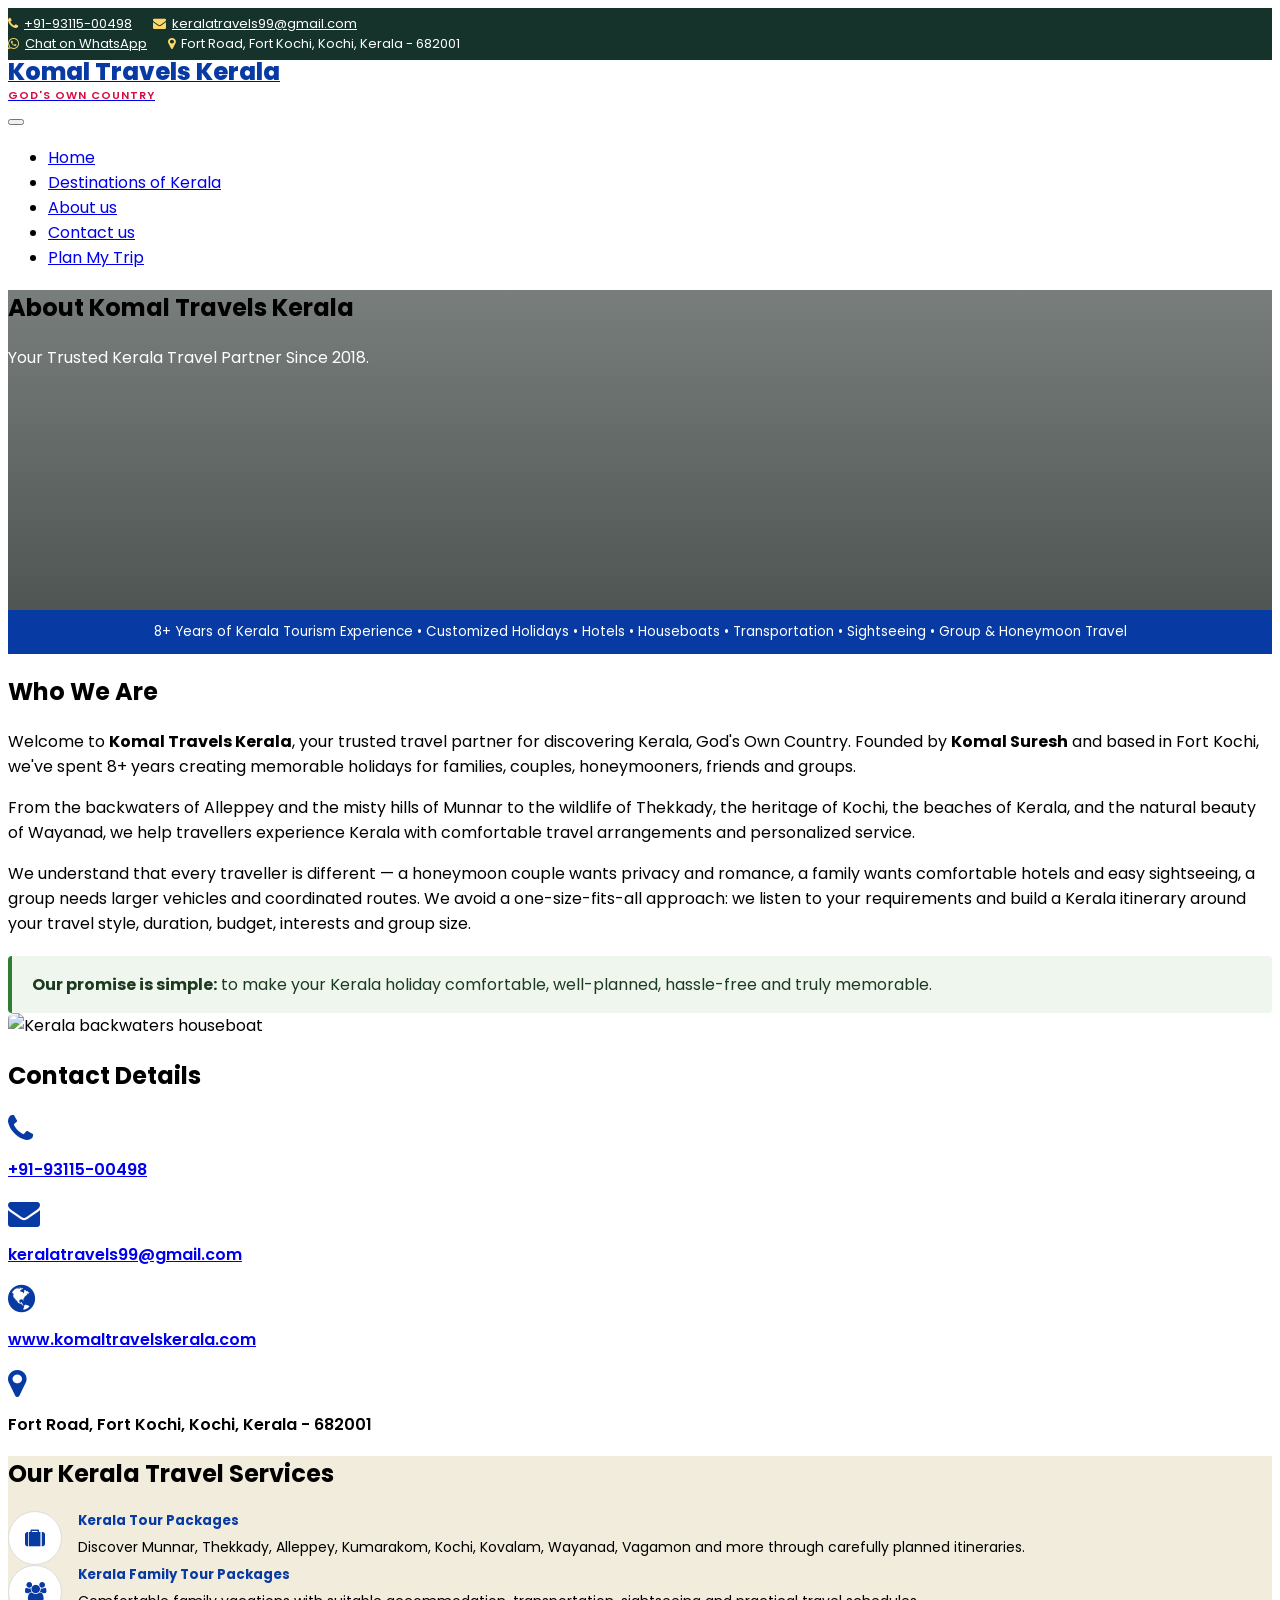
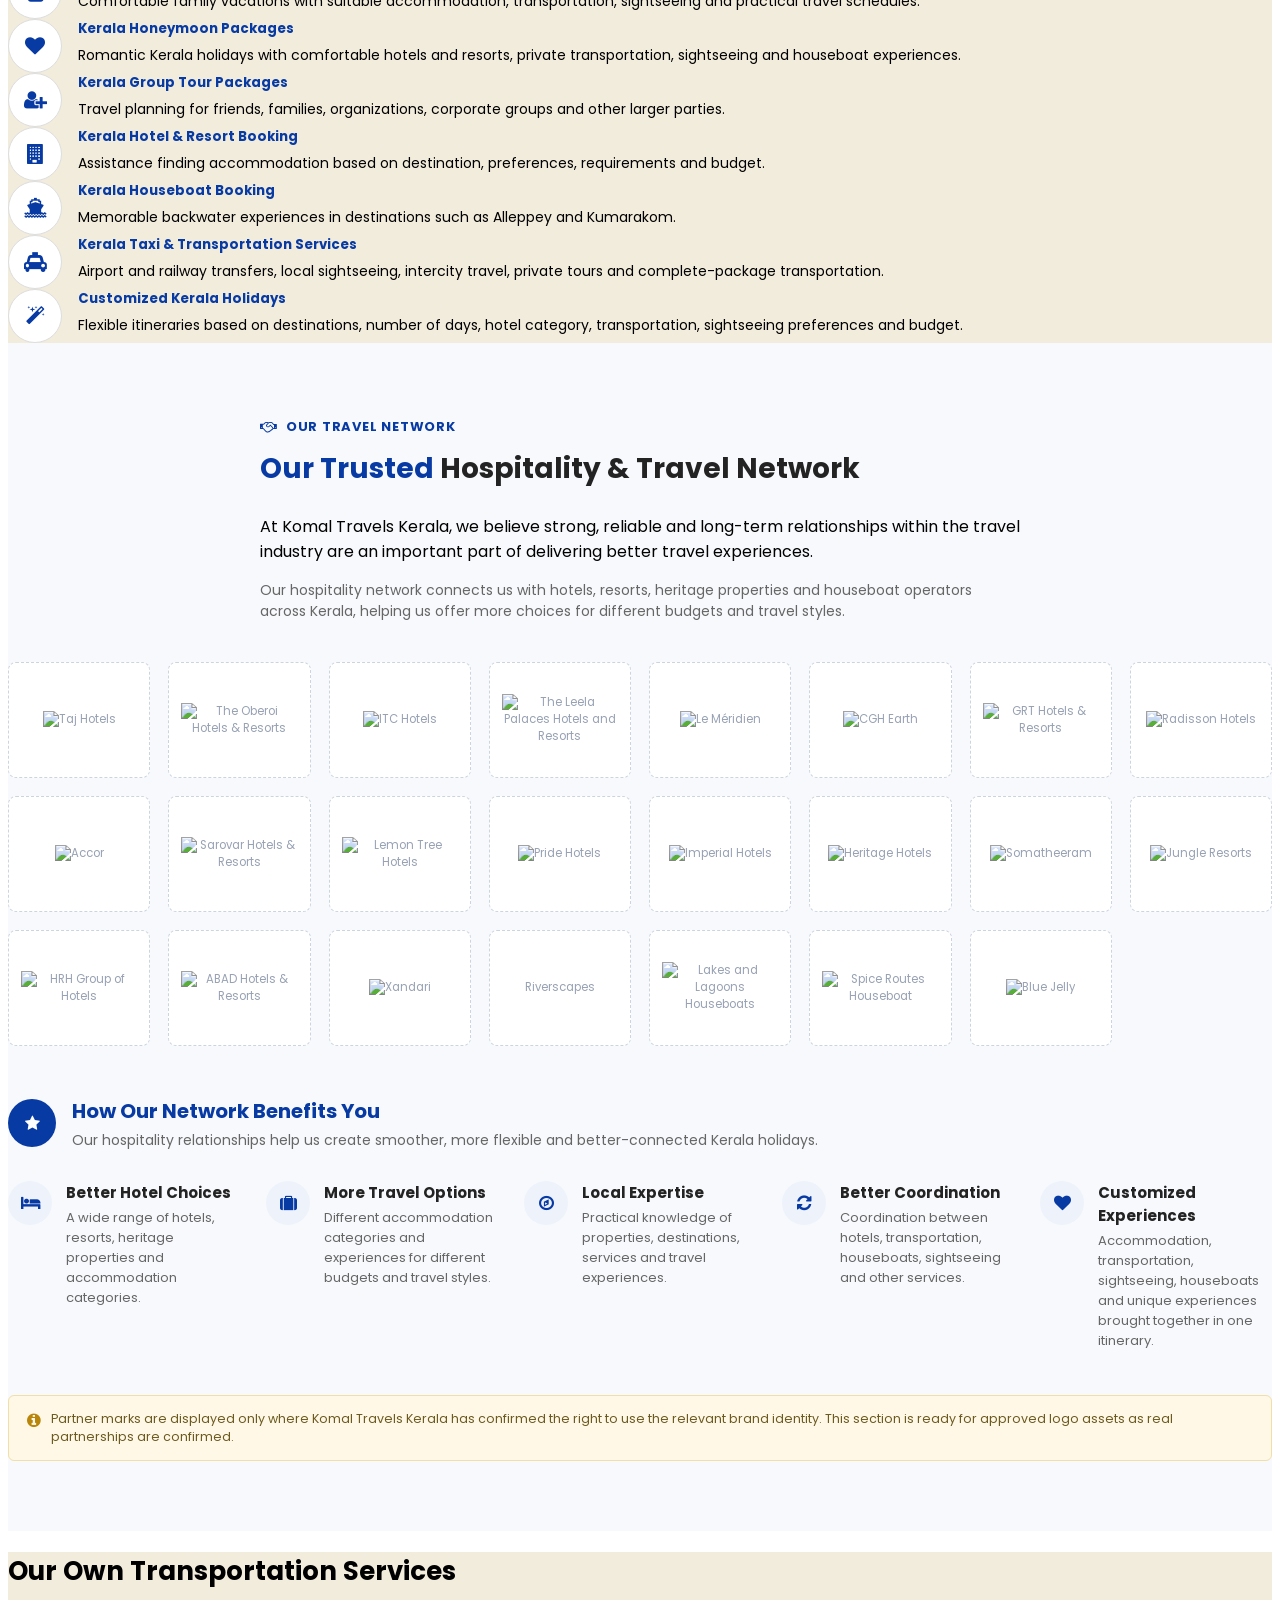
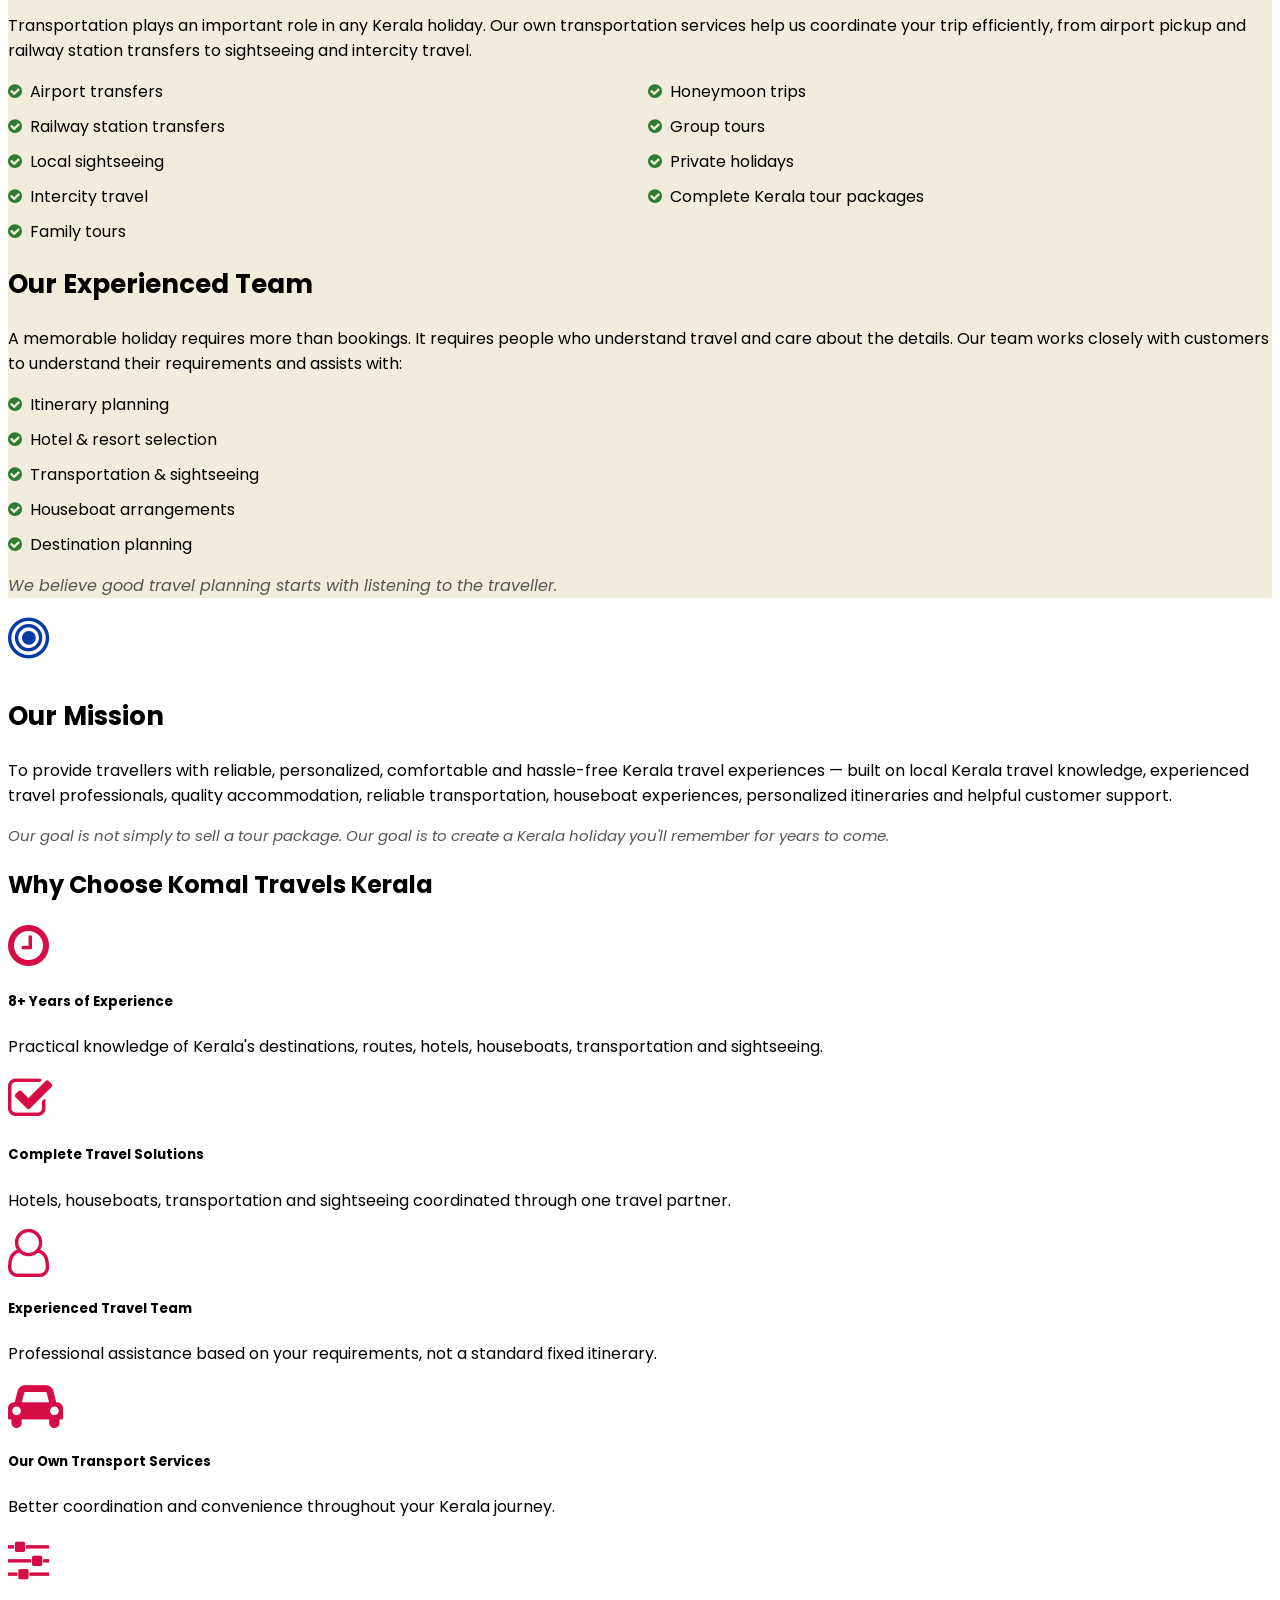
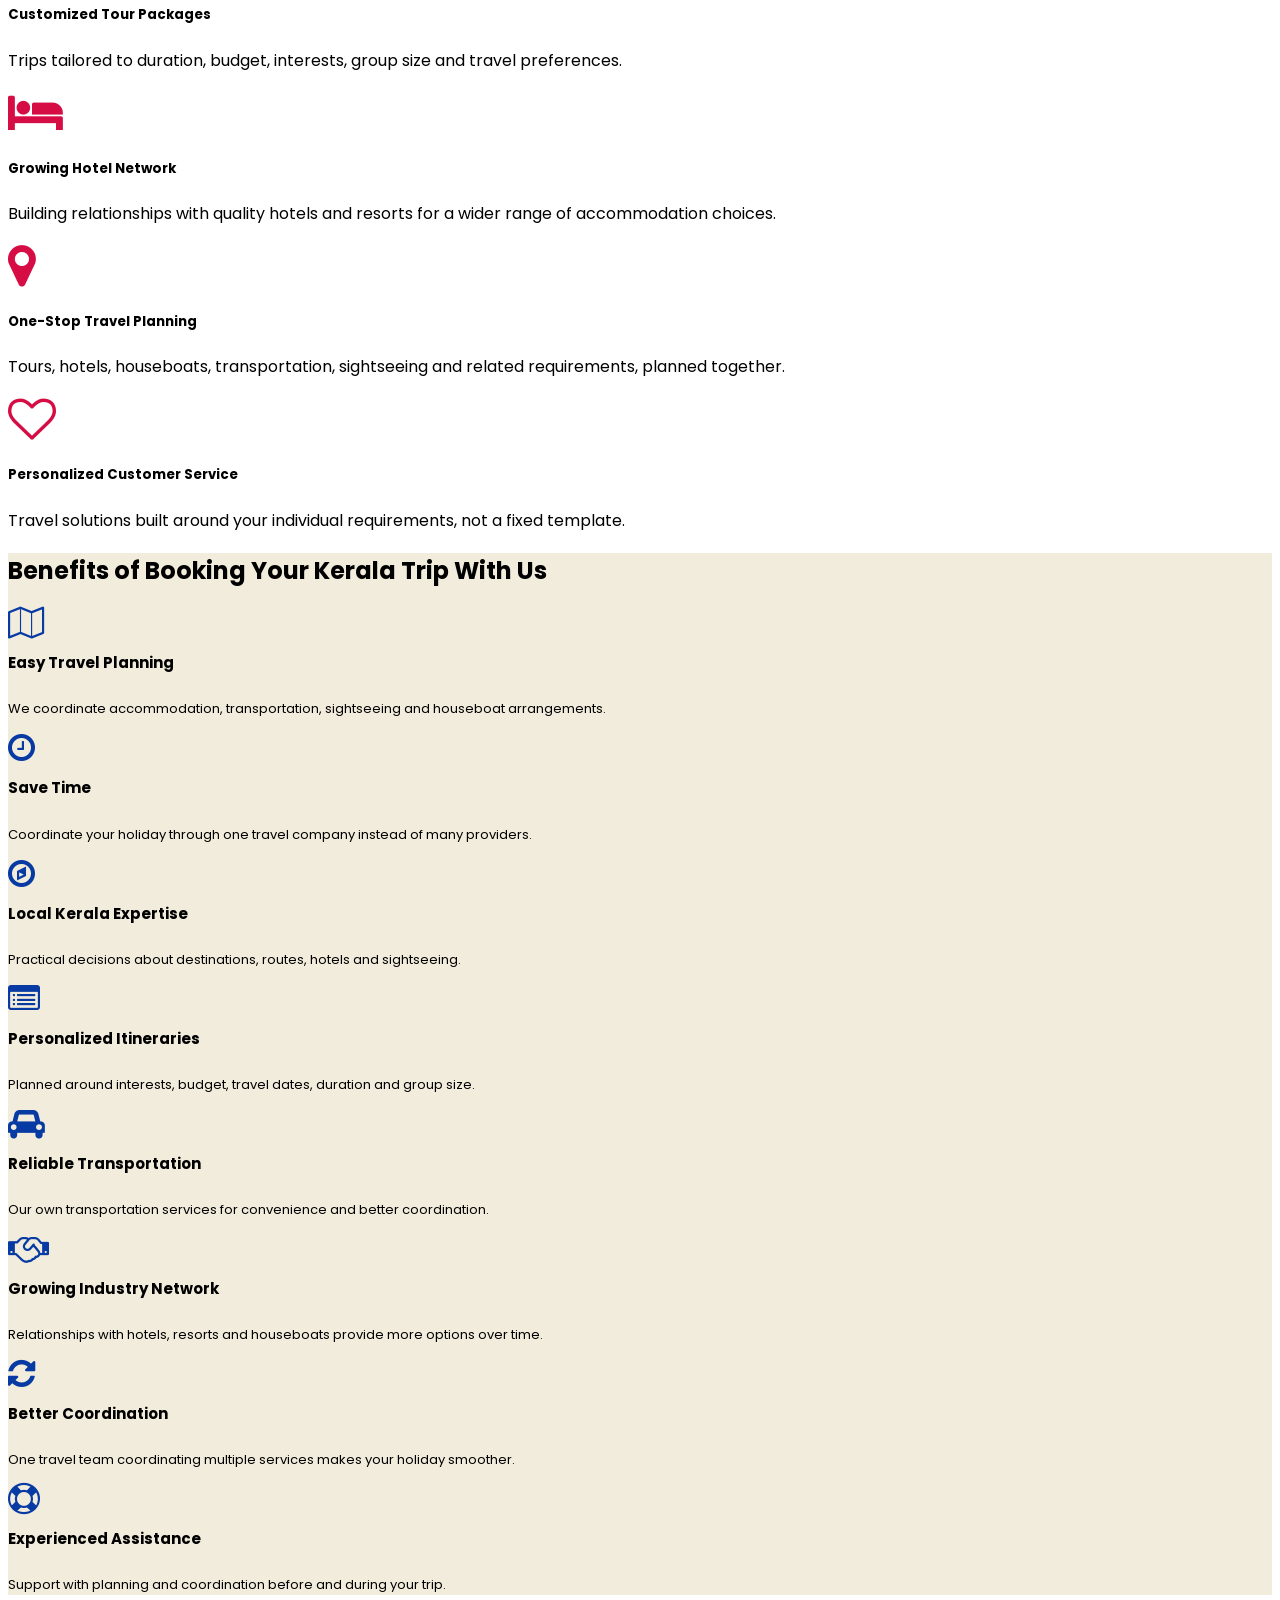
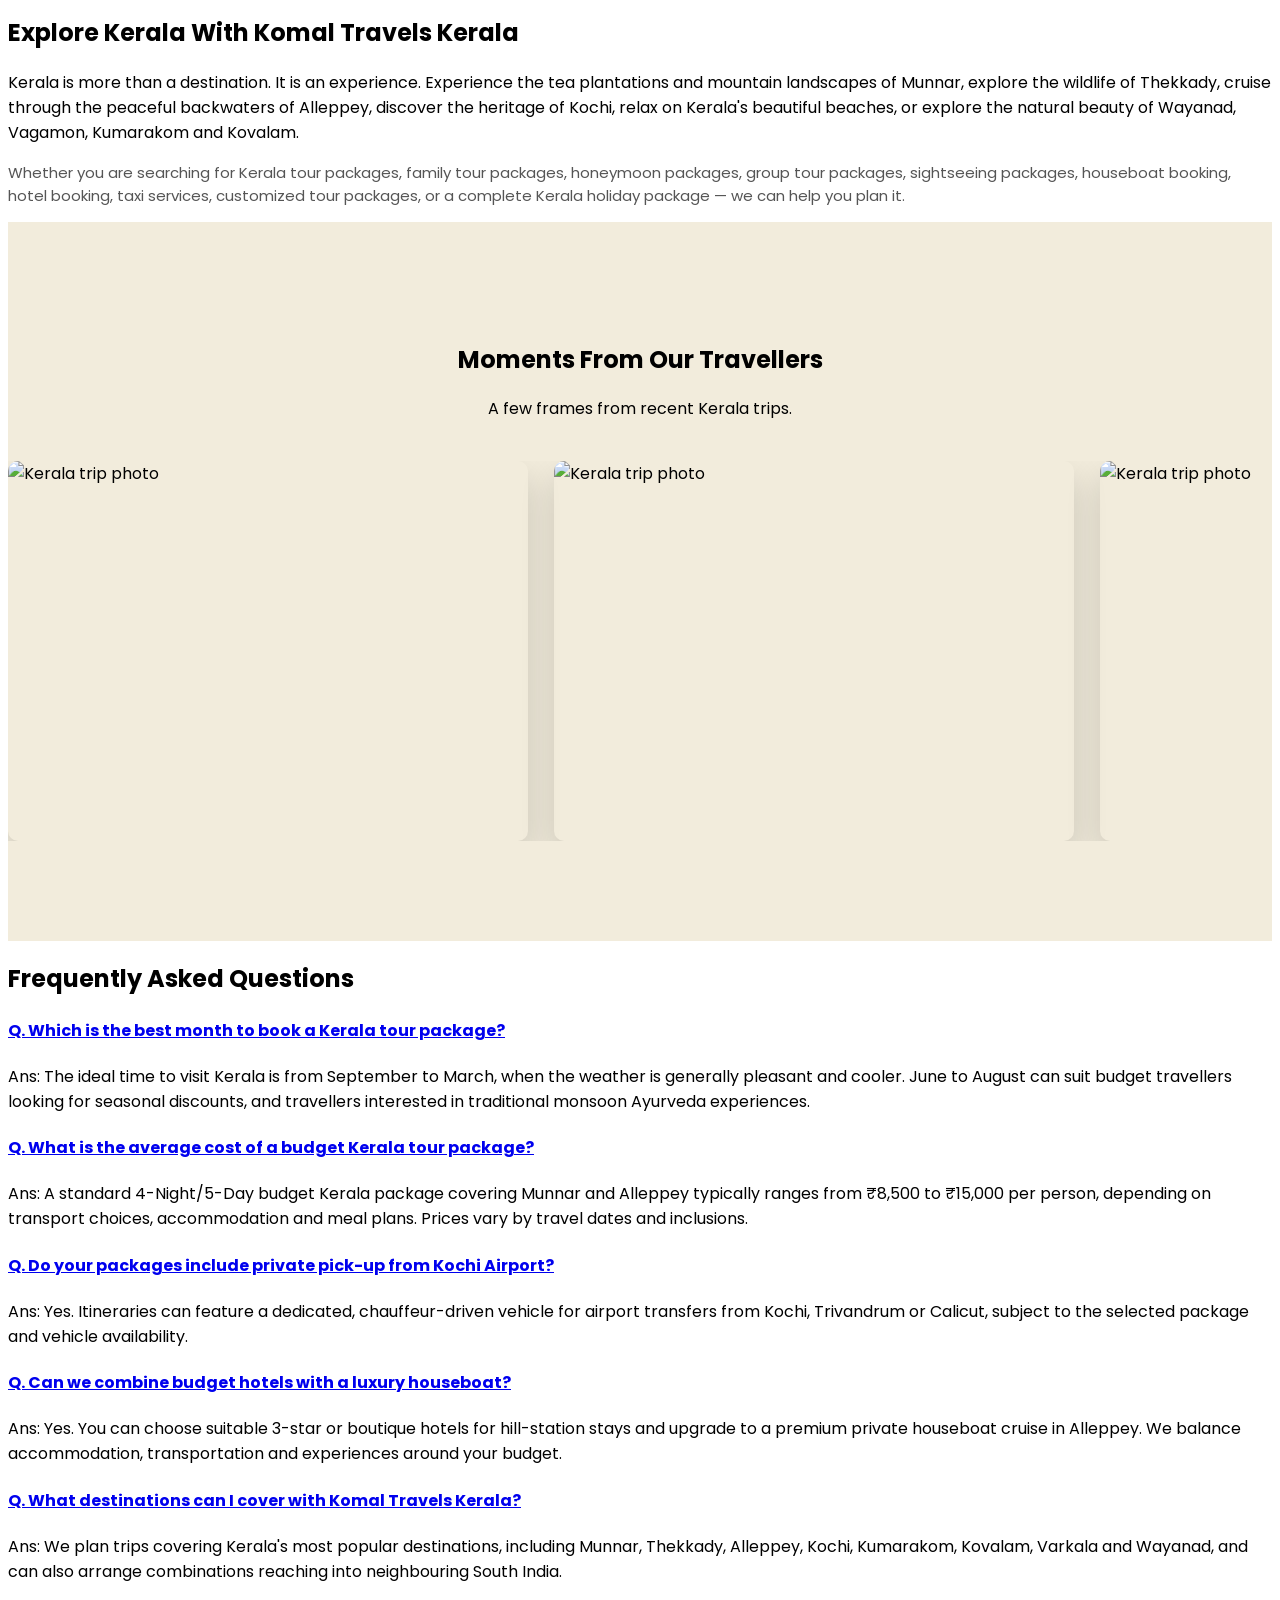
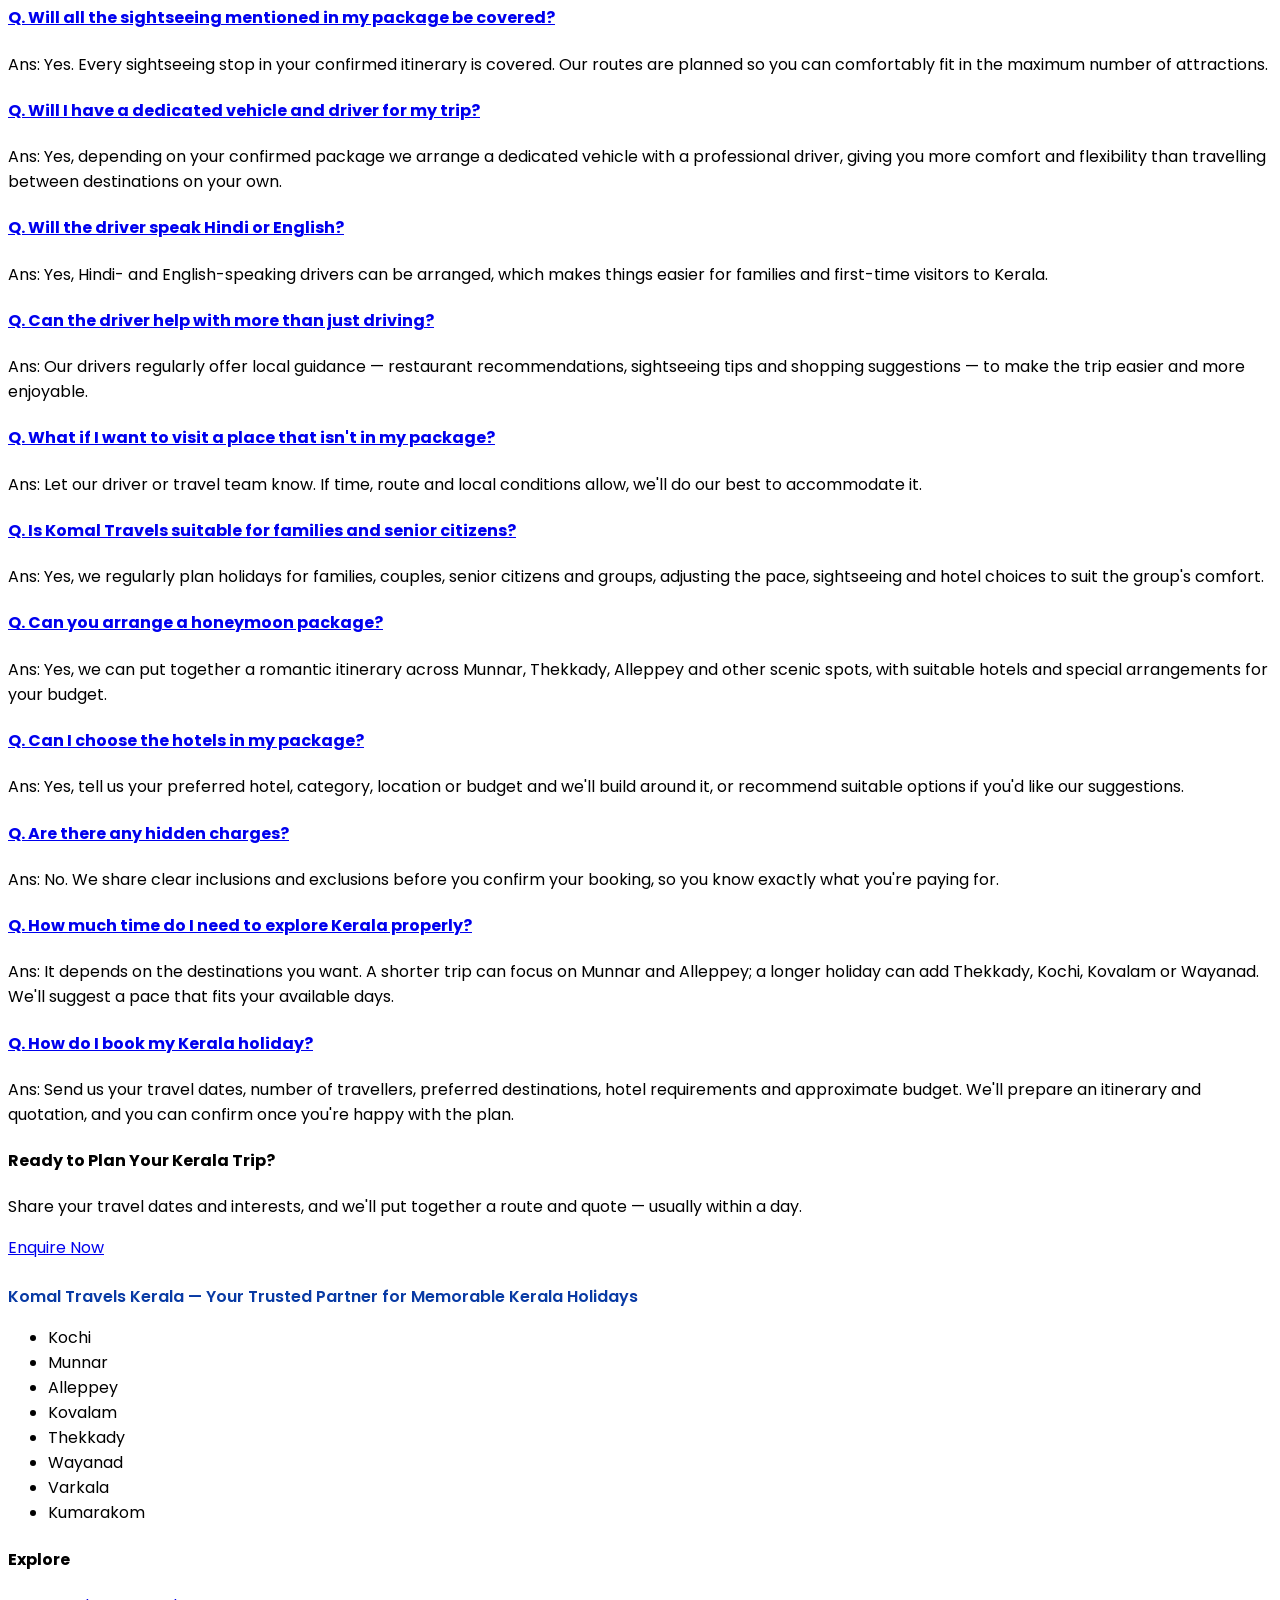
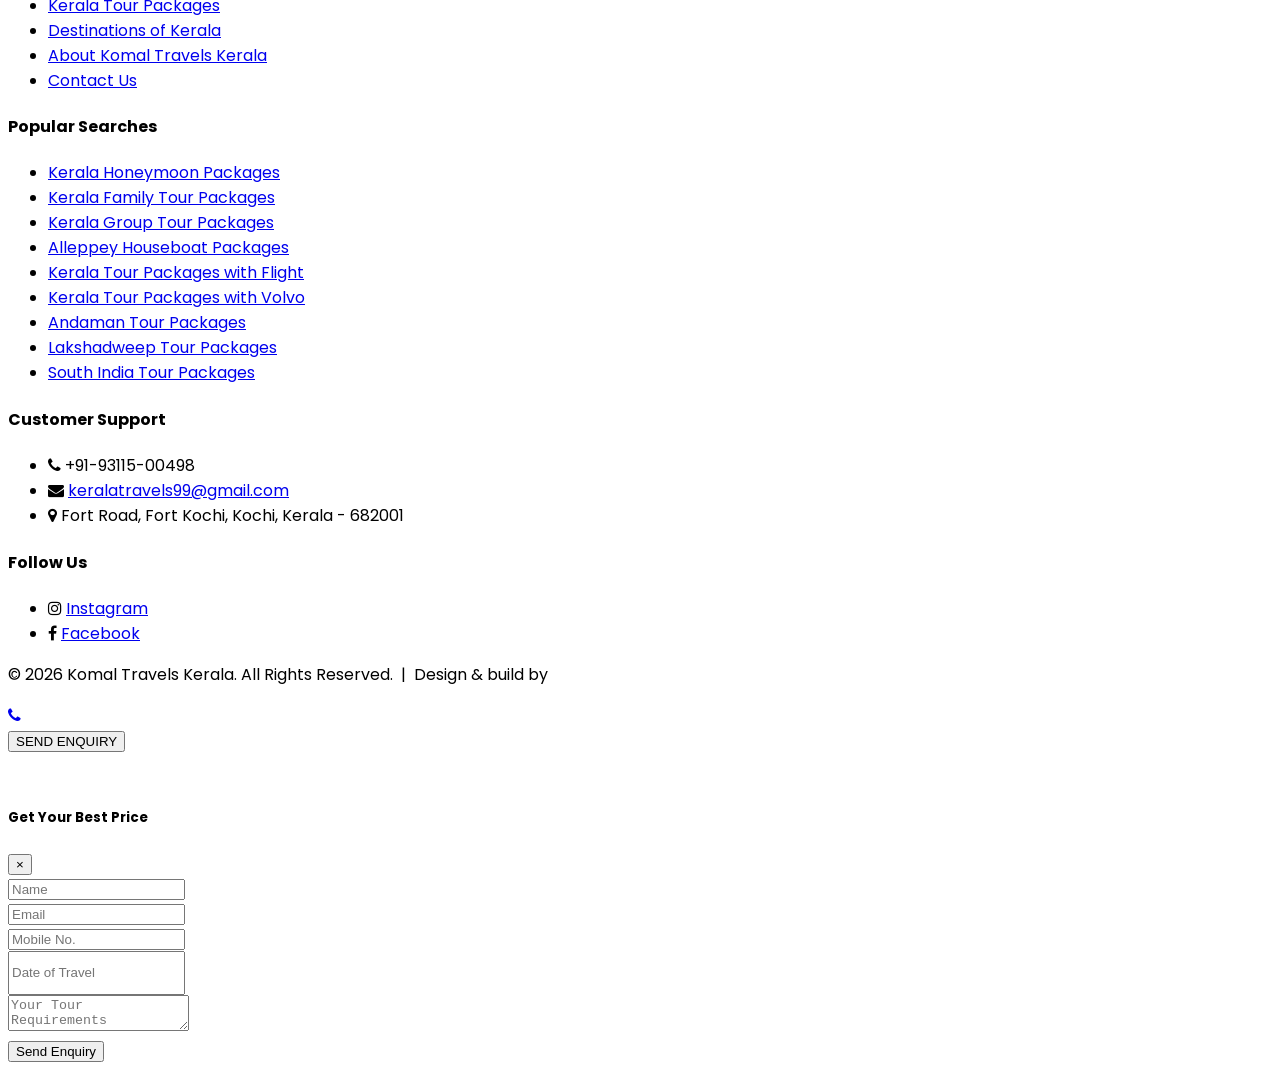
==== about-us.html @ 3c757ca1 "Add files via upload" ====
<!doctype html>
<html lang="en">
<head>
<meta charset="utf-8">
<meta name="viewport" content="width=device-width, initial-scale=1.0">
<title>About Us - Kerala Travel Experts | Komal Travels Kerala</title>
<meta name="description" content="Komal Travels Kerala is a Kerala-based travel planner building honest, flexible Kerala holiday itineraries for families, couples and groups.">
<link rel="canonical" href="https://www.komaltravelskerala.com/about-us.html">
<meta property="og:type" content="website">
<meta property="og:title" content="About Us - Kerala Travel Experts | Komal Travels Kerala">
<meta property="og:description" content="Komal Travels Kerala is a Kerala-based travel planner building honest, flexible Kerala holiday itineraries for families, couples and groups.">
<meta property="og:image" content="https://images.unsplash.com/photo-1785932413547-cdd1159e1f1e?w=1200&q=80&auto=format&fit=crop">
<link rel="icon" href="data:image/svg+xml,<svg xmlns=%22http://www.w3.org/2000/svg%22 viewBox=%220 0 100 100%22><text y=%22.9em%22 font-size=%2290%22>&#127796;</text></svg>">
<link rel="stylesheet" href="css/bootstrap.css">
<link rel="stylesheet" href="https://cdnjs.cloudflare.com/ajax/libs/font-awesome/4.7.0/css/font-awesome.min.css">
<!-- css/font-awesome.min.css kept in this project for reference, but not used: it ships without its font files (fonts/fontawesome-webfont.*), so every fa- icon rendered as an empty box. The CDN copy above is self-contained. -->
<link rel="stylesheet" href="css/style.css">
<link href="css/slick.css" rel="stylesheet" type="text/css" media="screen">
<link href="css/slick-theme.css" rel="stylesheet" type="text/css" media="screen">
<link rel="stylesheet" href="css/slicknav.css">
<link href="css/swiper-bundle.min.css" rel="stylesheet" />
<link href="https://fonts.googleapis.com/css2?family=Poppins:wght@400;500;600;700;800&family=Fraunces:ital,wght@1,500;1,600&display=swap" rel="stylesheet">
<style>
  body{font-family:'Poppins',sans-serif;}
  .navbar-brand .brandtxt{font-weight:800;font-size:24px;color:#083AA4;line-height:1;}
  .navbar-brand .brandtag{display:block;font-size:11px;letter-spacing:1px;color:#D60D45;font-weight:600;text-transform:uppercase;}
  .top-bar{background:#15332B;color:#fff;font-size:13px;padding:6px 0;}
  .top-bar a{color:#fff;margin-right:18px;}
  .top-bar a:hover{color:#FFD86B;}
  .top-bar .fa{margin-right:6px;color:#FFD86B;}

/* Mobile: swap every page's hero/banner to this specific image */
@media (max-width:767px){
  #banner{
    background-image: linear-gradient(rgba(10,20,16,.55),rgba(10,20,16,.72)), url('https://images.unsplash.com/photo-1617693612355-1d93aeaf0e26?q=80&w=900&auto=format&fit=crop&ixlib=rb-4.1.0') !important;
    background-size: cover !important;
    background-position: center !important;
  }
}

/* Photo-only auto-scrolling testimonial strip */
.photo-marquee-section{background:#F2ECDC;padding:100px 0;overflow:hidden;}
.photo-marquee-section .sec-heading{text-align:center;margin-bottom:40px;}
.photo-marquee-track{width:100%;overflow:hidden;}
.photo-marquee-track:hover .photo-marquee-row{animation-play-state:paused;}
.photo-marquee-row{display:flex;gap:26px;width:max-content;animation:photoMarqueeScroll 42s linear infinite;}
.photo-marquee-row img{height:380px;width:520px;object-fit:cover;border-radius:10px;flex-shrink:0;box-shadow:0 16px 34px rgba(0,0,0,0.16);}
@keyframes photoMarqueeScroll{
  0%{transform:translateX(0);}
  100%{transform:translateX(-50%);}
}
@media (max-width:767px){
  .photo-marquee-row img{height:240px;width:330px;}
}
</style>
</head>
<body>

<div class="top-bar d-none d-md-block">
  <div class="container d-flex justify-content-between align-items-center">
    <div>
      <a href="tel:+919311500498"><i class="fa fa-phone"></i>+91-93115-00498</a>
      <a href="mailto:keralatravels99@gmail.com"><i class="fa fa-envelope"></i>keralatravels99@gmail.com</a>
    </div>
    <div>
      <a href="https://api.whatsapp.com/send?phone=919311500498&text=Hi%2C%20I%20am%20looking%20for%20a%20Kerala%20package%2C%20can%20you%20help%20me%3F" target="_blank"><i class="fa fa-whatsapp"></i>Chat on WhatsApp</a>
      <span><i class="fa fa-map-marker"></i>Fort Road, Fort Kochi, Kochi, Kerala - 682001</span>
    </div>
  </div>
</div>

<nav class="navbar navbar-expand-lg navbar-light bg-white mt-2 mb-2 navbar-fixed-desktop">
  <div class="container">
    <a class="navbar-brand" href="index.html">
      <span class="brandtxt">Komal Travels Kerala</span>
      <span class="brandtag">God's Own Country</span>
    </a>
    <button class="navbar-toggler" type="button" data-toggle="collapse" data-target="#navbarNavDropdown" aria-controls="navbarNavDropdown" aria-expanded="false" aria-label="Toggle navigation">
      <span class="navbar-toggler-icon"></span>
    </button>
    <div class="collapse navbar-collapse justify-content-end" id="navbarNavDropdown">
      <ul class="navbar-nav align-items-lg-center">
        <li class="nav-item"><a class="nav-link header-menu" href="index.html">Home</a></li>
        <li class="nav-item"><a class="nav-link header-menu" href="destinations.html">Destinations of Kerala</a></li>
        <li class="nav-item"><a class="nav-link header-menu active" href="about-us.html">About us</a></li>
        <li class="nav-item"><a class="nav-link header-menu" href="contact-us.html">Contact us</a></li>
        <li class="nav-item ms-lg-3"><a class="btn btn-enq" href="#" data-toggle="modal" data-target="#exampleModal">Plan My Trip</a></li>
      </ul>
    </div>
  </div>
</nav>

<section id="banner" class="Sticky-typofloan-nav" style="background-image:linear-gradient(rgba(10,20,16,.55),rgba(10,20,16,.72)),url('https://images.unsplash.com/photo-1704287195405-6883b8f70487?w=1800&q=78&auto=format&fit=crop');background-size:cover;background-position:center;min-height:320px;">
  <div class="banner-warp"><div class="container"><div class="row"><div class="col-sm-12">
    <div class="banner-text"><h1>About Komal Travels Kerala</h1>
    <p style="color:#fff;font-size:16px;max-width:640px;">Your Trusted Kerala Travel Partner Since 2018.</p>
    </div>
  </div></div></div></div>
</section>

<div style="background:#083AA4;color:#fff;text-align:center;padding:12px 16px;font-size:13.5px;">
  8+ Years of Kerala Tourism Experience &bull; Customized Holidays &bull; Hotels &bull; Houseboats &bull; Transportation &bull; Sightseeing &bull; Group &amp; Honeymoon Travel
</div>

<section id="about-sec">
  <div class="container"><div class="row">
    <div class="col-md-6">
      <h1>Who <span>We Are</span></h1>
      <p>Welcome to <strong>Komal Travels Kerala</strong>, your trusted travel partner for discovering Kerala, God's Own Country. Founded by <strong>Komal Suresh</strong> and based in Fort Kochi, we've spent 8+ years creating memorable holidays for families, couples, honeymooners, friends and groups.</p>
      <p>From the backwaters of Alleppey and the misty hills of Munnar to the wildlife of Thekkady, the heritage of Kochi, the beaches of Kerala, and the natural beauty of Wayanad, we help travellers experience Kerala with comfortable travel arrangements and personalized service.</p>
      <p>We understand that every traveller is different &mdash; a honeymoon couple wants privacy and romance, a family wants comfortable hotels and easy sightseeing, a group needs larger vehicles and coordinated routes. We avoid a one-size-fits-all approach: we listen to your requirements and build a Kerala itinerary around your travel style, duration, budget, interests and group size.</p>
      <div style="background:#eef6ee;border-left:4px solid #2e7d32;border-radius:4px;padding:16px 20px;margin-top:20px;">
        <p style="margin:0;color:#1b3a1f;"><strong>Our promise is simple:</strong> to make your Kerala holiday comfortable, well-planned, hassle-free and truly memorable.</p>
      </div>
    </div>
    <div class="col-md-6">
      <img src="https://images.unsplash.com/photo-1785932413547-cdd1159e1f1e?w=900&q=78&auto=format&fit=crop" alt="Kerala backwaters houseboat" class="img-fluid" style="border-radius:6px;">
    </div>
  </div></div>
</section>

<section id="about-sec">
  <div class="container">
    <div class="row"><div class="col-12 mb-4 text-center"><h1 class="h1-global">Contact Details</h1></div></div>
    <div class="row text-center">
      <div class="col-6 col-md-3 mb-4"><i class="fa fa-phone fa-2x" style="color:#083AA4;"></i><p style="margin-top:10px;font-weight:600;"><a href="tel:+919311500498">+91-93115-00498</a></p></div>
      <div class="col-6 col-md-3 mb-4"><i class="fa fa-envelope fa-2x" style="color:#083AA4;"></i><p style="margin-top:10px;font-weight:600;"><a href="mailto:keralatravels99@gmail.com">keralatravels99@gmail.com</a></p></div>
      <div class="col-6 col-md-3 mb-4"><i class="fa fa-globe fa-2x" style="color:#083AA4;"></i><p style="margin-top:10px;font-weight:600;"><a href="https://www.komaltravelskerala.com" target="_blank" rel="noopener">www.komaltravelskerala.com</a></p></div>
      <div class="col-6 col-md-3 mb-4"><i class="fa fa-map-marker fa-2x" style="color:#083AA4;"></i><p style="margin-top:10px;font-weight:600;">Fort Road, Fort Kochi, Kochi, Kerala - 682001</p></div>
    </div>
  </div>
</section>

<section id="about-sec" style="background:#F2ECDC;">
  <div class="container">
    <div class="row"><div class="col-12 mb-4 text-center"><h1 class="h1-global">Our Kerala Travel Services</h1></div></div>
    <div class="row">
      <div class="col-md-6 mb-4">
        <div style="display:flex;gap:16px;">
          <div style="width:52px;height:52px;flex-shrink:0;border-radius:50%;background:#fff;border:1px solid #ddd;display:flex;align-items:center;justify-content:center;">
            <i class="fa fa-suitcase" style="color:#083AA4;font-size:20px;"></i>
          </div>
          <div><h5 style="color:#083AA4;margin:0 0 6px;">Kerala Tour Packages</h5><p style="margin:0;font-size:14px;">Discover Munnar, Thekkady, Alleppey, Kumarakom, Kochi, Kovalam, Wayanad, Vagamon and more through carefully planned itineraries.</p></div>
        </div>
      </div><div class="col-md-6 mb-4">
        <div style="display:flex;gap:16px;">
          <div style="width:52px;height:52px;flex-shrink:0;border-radius:50%;background:#fff;border:1px solid #ddd;display:flex;align-items:center;justify-content:center;">
            <i class="fa fa-users" style="color:#083AA4;font-size:20px;"></i>
          </div>
          <div><h5 style="color:#083AA4;margin:0 0 6px;">Kerala Family Tour Packages</h5><p style="margin:0;font-size:14px;">Comfortable family vacations with suitable accommodation, transportation, sightseeing and practical travel schedules.</p></div>
        </div>
      </div><div class="col-md-6 mb-4">
        <div style="display:flex;gap:16px;">
          <div style="width:52px;height:52px;flex-shrink:0;border-radius:50%;background:#fff;border:1px solid #ddd;display:flex;align-items:center;justify-content:center;">
            <i class="fa fa-heart" style="color:#083AA4;font-size:20px;"></i>
          </div>
          <div><h5 style="color:#083AA4;margin:0 0 6px;">Kerala Honeymoon Packages</h5><p style="margin:0;font-size:14px;">Romantic Kerala holidays with comfortable hotels and resorts, private transportation, sightseeing and houseboat experiences.</p></div>
        </div>
      </div><div class="col-md-6 mb-4">
        <div style="display:flex;gap:16px;">
          <div style="width:52px;height:52px;flex-shrink:0;border-radius:50%;background:#fff;border:1px solid #ddd;display:flex;align-items:center;justify-content:center;">
            <i class="fa fa-user-plus" style="color:#083AA4;font-size:20px;"></i>
          </div>
          <div><h5 style="color:#083AA4;margin:0 0 6px;">Kerala Group Tour Packages</h5><p style="margin:0;font-size:14px;">Travel planning for friends, families, organizations, corporate groups and other larger parties.</p></div>
        </div>
      </div><div class="col-md-6 mb-4">
        <div style="display:flex;gap:16px;">
          <div style="width:52px;height:52px;flex-shrink:0;border-radius:50%;background:#fff;border:1px solid #ddd;display:flex;align-items:center;justify-content:center;">
            <i class="fa fa-building" style="color:#083AA4;font-size:20px;"></i>
          </div>
          <div><h5 style="color:#083AA4;margin:0 0 6px;">Kerala Hotel &amp; Resort Booking</h5><p style="margin:0;font-size:14px;">Assistance finding accommodation based on destination, preferences, requirements and budget.</p></div>
        </div>
      </div><div class="col-md-6 mb-4">
        <div style="display:flex;gap:16px;">
          <div style="width:52px;height:52px;flex-shrink:0;border-radius:50%;background:#fff;border:1px solid #ddd;display:flex;align-items:center;justify-content:center;">
            <i class="fa fa-ship" style="color:#083AA4;font-size:20px;"></i>
          </div>
          <div><h5 style="color:#083AA4;margin:0 0 6px;">Kerala Houseboat Booking</h5><p style="margin:0;font-size:14px;">Memorable backwater experiences in destinations such as Alleppey and Kumarakom.</p></div>
        </div>
      </div><div class="col-md-6 mb-4">
        <div style="display:flex;gap:16px;">
          <div style="width:52px;height:52px;flex-shrink:0;border-radius:50%;background:#fff;border:1px solid #ddd;display:flex;align-items:center;justify-content:center;">
            <i class="fa fa-taxi" style="color:#083AA4;font-size:20px;"></i>
          </div>
          <div><h5 style="color:#083AA4;margin:0 0 6px;">Kerala Taxi &amp; Transportation Services</h5><p style="margin:0;font-size:14px;">Airport and railway transfers, local sightseeing, intercity travel, private tours and complete-package transportation.</p></div>
        </div>
      </div><div class="col-md-6 mb-4">
        <div style="display:flex;gap:16px;">
          <div style="width:52px;height:52px;flex-shrink:0;border-radius:50%;background:#fff;border:1px solid #ddd;display:flex;align-items:center;justify-content:center;">
            <i class="fa fa-magic" style="color:#083AA4;font-size:20px;"></i>
          </div>
          <div><h5 style="color:#083AA4;margin:0 0 6px;">Customized Kerala Holidays</h5><p style="margin:0;font-size:14px;">Flexible itineraries based on destinations, number of days, hotel category, transportation, sightseeing preferences and budget.</p></div>
        </div>
      </div>
    </div>
  </div>
</section>

<section class="trusted-network-section" style="padding:70px 0;background:#F7F9FC;">
  <style>
    .trusted-network-section .network-eyebrow{display:inline-flex;align-items:center;gap:8px;color:#083AA4;font-weight:700;font-size:13px;letter-spacing:0.06em;text-transform:uppercase;}
    .trusted-network-section .network-heading{max-width:760px;margin:0 auto 40px;}
    .trusted-network-section .network-heading h2{font-size:28px;margin-top:10px;font-family:'Poppins',sans-serif;color:#083AA4;font-weight:700;}
    .trusted-network-section .network-heading h2 span{color:#232323;}
    .trusted-network-section .network-subtext{color:#666;font-size:14px;}
    .partner-logo-grid{display:grid;grid-template-columns:repeat(auto-fit,minmax(130px,1fr));gap:18px;margin:36px 0 50px;}
    .partner-logo-card{background:#fff;border:1px dashed #cbd5e0;border-radius:8px;min-height:90px;display:flex;align-items:center;justify-content:center;padding:12px;text-align:center;color:#98a2b3;font-size:11.5px;}
    .partner-logo-card img{max-width:100%;max-height:60px;object-fit:contain;}
    .network-benefits{margin-top:20px;}
    .benefit-heading{display:flex;align-items:center;gap:16px;margin-bottom:30px;}
    .benefit-heading .benefit-icon{width:48px;height:48px;border-radius:50%;background:#083AA4;color:#fff;display:flex;align-items:center;justify-content:center;flex-shrink:0;}
    .benefit-heading h3{font-size:20px;color:#083AA4;margin:0;}
    .benefit-heading p{margin:4px 0 0;font-size:14px;color:#666;}
    .benefit-grid{display:grid;grid-template-columns:repeat(auto-fit,minmax(200px,1fr));gap:26px;}
    .benefit-item{display:flex;gap:14px;}
    .benefit-item i{width:44px;height:44px;border-radius:50%;background:#eef3fb;color:#083AA4;display:flex;align-items:center;justify-content:center;flex-shrink:0;font-size:17px;}
    .benefit-item h4{font-size:15px;margin:0 0 4px;color:#232323;}
    .benefit-item p{font-size:13px;margin:0;color:#666;}
    .network-legal-note{display:flex;gap:10px;align-items:flex-start;background:#FFF8E6;border:1px solid #F0DFA8;border-radius:6px;padding:14px 18px;margin-top:44px;}
    .network-legal-note i{color:#B8860B;margin-top:2px;}
    .network-legal-note p{margin:0;font-size:12.5px;color:#6b5a1f;}
  </style>

  <div class="container">
    <div class="network-heading text-center">
      <span class="network-eyebrow"><i class="fa fa-handshake-o"></i> Our Travel Network</span>
      <h2>Our Trusted <span>Hospitality &amp; Travel Network</span></h2>
      <p>At Komal Travels Kerala, we believe strong, reliable and long-term relationships within the travel industry are an important part of delivering better travel experiences.</p>
      <p class="network-subtext">Our hospitality network connects us with hotels, resorts, heritage properties and houseboat operators across Kerala, helping us offer more choices for different budgets and travel styles.</p>
    </div>

    <!-- Logo slots intentionally left empty pending confirmed partner details.
         Structure is ready: replace each placeholder <div> below with
         <div class="partner-logo-card"><img src="..." alt="..."></div>
         once a real, confirmed hotel/resort partner is provided. -->
    <div class="partner-logo-grid">
      <!-- 1. Taj Hotels -->
<div class="partner-logo-card">
  <img src="https://res.cloudinary.com/dsen5nc0e/image/upload/v1789313458/taj_kuewa5.png" alt="Taj Hotels" loading="lazy">
</div>

<!-- 2. The Oberoi Hotels & Resorts -->
<div class="partner-logo-card">
  <img src="https://res.cloudinary.com/dsen5nc0e/image/upload/v1789313455/oberio_uiakwf.png" alt="The Oberoi Hotels & Resorts" loading="lazy">
</div>

<!-- 3. ITC Hotels -->
<div class="partner-logo-card">
  <img src="https://res.cloudinary.com/dsen5nc0e/image/upload/v1789313116/images_mji6bl.jpg" alt="ITC Hotels" loading="lazy">
</div>

<!-- 4. The Leela Palaces, Hotels and Resorts -->
<div class="partner-logo-card">
  <img src="https://res.cloudinary.com/dsen5nc0e/image/upload/v1789313117/The_Leela_Palaces__Hotels_and_Resorts_logo.svg_tsvixi.webp" alt="The Leela Palaces Hotels and Resorts" loading="lazy">
</div>

<!-- 5. Le Méridien -->
<div class="partner-logo-card">
  <img src="https://res.cloudinary.com/dsen5nc0e/image/upload/v1789313117/meridien_n2g9jb.png" alt="Le Méridien" loading="lazy">
</div>

<!-- 6. CGH Earth -->
<div class="partner-logo-card">
  <img src="https://res.cloudinary.com/dsen5nc0e/image/upload/v1789313116/cgh_nw89ib.jpg" alt="CGH Earth" loading="lazy">
</div>

<!-- 7. GRT Hotels & Resorts -->
<div class="partner-logo-card">
  <img src="https://res.cloudinary.com/dsen5nc0e/image/upload/v1789313116/GRT_corporate_Frontal_Final_olqscz.avif" alt="GRT Hotels & Resorts" loading="lazy">
</div>

<!-- 8. Radisson Hotels -->
<div class="partner-logo-card">
  <img src="https://res.cloudinary.com/dsen5nc0e/image/upload/v1789313117/raddoison_hfhxl4.png" alt="Radisson Hotels" loading="lazy">
</div>

<!-- 9. Accor -->
<div class="partner-logo-card">
  <img src="https://res.cloudinary.com/dsen5nc0e/image/upload/v1789313115/Accor_logo.svg_mmngex.webp" alt="Accor" loading="lazy">
</div>

<!-- 10. Sarovar Hotels & Resorts -->
<div class="partner-logo-card">
  <img src="https://res.cloudinary.com/dsen5nc0e/image/upload/v1789313116/sarovar_ncfxij.jpg" alt="Sarovar Hotels & Resorts" loading="lazy">
</div>

<!-- 11. Lemon Tree Hotels -->
<div class="partner-logo-card">
  <img src="https://res.cloudinary.com/dsen5nc0e/image/upload/v1789313117/lemon_tree_hje5qx.jpg" alt="Lemon Tree Hotels" loading="lazy">
</div>

<!-- 12. Pride Hotels -->
<div class="partner-logo-card">
  <img src="https://res.cloudinary.com/dsen5nc0e/image/upload/v1789313117/pride_uruab8.jpg" alt="Pride Hotels" loading="lazy">
</div>

<!-- 13. Imperial Hotels -->
<div class="partner-logo-card">
  <img src="https://res.cloudinary.com/dsen5nc0e/image/upload/v1789313117/the_impreil_j11gwe.png" alt="Imperial Hotels" loading="lazy">
</div>

<!-- 14. Heritage Hotels -->
<div class="partner-logo-card">
  <img src="https://res.cloudinary.com/dsen5nc0e/image/upload/v1789313116/hotel_heritage_nm4isf.jpg" alt="Heritage Hotels" loading="lazy">
</div>

<!-- 15. Somatheeram -->
<div class="partner-logo-card">
  <img src="https://res.cloudinary.com/dsen5nc0e/image/upload/v1789313116/somatheeram_sqr-1024x1024_xqjms1.jpg" alt="Somatheeram" loading="lazy">
</div>

<!-- 16. Jungle Resorts -->
<div class="partner-logo-card">
  <img src="https://res.cloudinary.com/dsen5nc0e/image/upload/v1789313117/junglecresots_iwwedb.png" alt="Jungle Resorts" loading="lazy">
</div>

<!-- 17. HRH Group of Hotels -->
<div class="partner-logo-card">
  <img src="https://res.cloudinary.com/dsen5nc0e/image/upload/v1789313116/hrh_d4tflf.webp" alt="HRH Group of Hotels" loading="lazy">
</div>

<!-- 18. ABAD Hotels & Resorts -->
<div class="partner-logo-card">
  <img src="https://res.cloudinary.com/dsen5nc0e/image/upload/v1789313115/abad_hotels_LOGO_1_-01_tednyf_exwf1u.avif" alt="ABAD Hotels & Resorts" loading="lazy">
</div>

<!-- 19. Xandari -->
<div class="partner-logo-card">
  <img src="https://res.cloudinary.com/dsen5nc0e/image/upload/v1789313117/xandari-resort-logo-registered_pts36w.jpg" alt="Xandari" loading="lazy">
</div>

<!-- 20. Riverscapes -->
<div class="partner-logo-card">
  <span>Riverscapes</span>
</div>

<!-- 21. Lakes and Lagoons Houseboats -->
<div class="partner-logo-card">
  <img src="https://res.cloudinary.com/dsen5nc0e/image/upload/v1789313117/lake_and_lagos_sk0gre.gif" alt="Lakes and Lagoons Houseboats" loading="lazy">
</div>

<!-- 22. Spice Routes Houseboat -->
<div class="partner-logo-card">
  <img src="https://res.cloudinary.com/dsen5nc0e/image/upload/v1789313116/spice_routes_uk9rvr.png" alt="Spice Routes Houseboat" loading="lazy">
</div>

<!-- 23. Blue Jelly -->
<div class="partner-logo-card">
  <img src="https://res.cloudinary.com/dsen5nc0e/image/upload/v1789313115/blue-jelly-cruises-logo_ynpkfj.png" alt="Blue Jelly" loading="lazy">
</div>
    </div>

    <div class="network-benefits">
      <div class="benefit-heading">
        <div class="benefit-icon"><i class="fa fa-star"></i></div>
        <div>
          <h3>How Our Network Benefits You</h3>
          <p>Our hospitality relationships help us create smoother, more flexible and better-connected Kerala holidays.</p>
        </div>
      </div>
      <div class="benefit-grid">
        <div class="benefit-item"><i class="fa fa-bed"></i><div><h4>Better Hotel Choices</h4><p>A wide range of hotels, resorts, heritage properties and accommodation categories.</p></div></div>
        <div class="benefit-item"><i class="fa fa-suitcase"></i><div><h4>More Travel Options</h4><p>Different accommodation categories and experiences for different budgets and travel styles.</p></div></div>
        <div class="benefit-item"><i class="fa fa-compass"></i><div><h4>Local Expertise</h4><p>Practical knowledge of properties, destinations, services and travel experiences.</p></div></div>
        <div class="benefit-item"><i class="fa fa-refresh"></i><div><h4>Better Coordination</h4><p>Coordination between hotels, transportation, houseboats, sightseeing and other services.</p></div></div>
        <div class="benefit-item"><i class="fa fa-heart"></i><div><h4>Customized Experiences</h4><p>Accommodation, transportation, sightseeing, houseboats and unique experiences brought together in one itinerary.</p></div></div>
      </div>
    </div>

    <div class="network-legal-note">
      <i class="fa fa-info-circle"></i>
      <p>Partner marks are displayed only where Komal Travels Kerala has confirmed the right to use the relevant brand identity. This section is ready for approved logo assets as real partnerships are confirmed.</p>
    </div>
  </div>
</section>


<section id="about-sec" style="background:#F2ECDC;">
  <div class="container"><div class="row">
    <div class="col-md-6 mb-4">
      <h1 style="font-size:26px;">Our Own <span>Transportation Services</span></h1>
      <p>Transportation plays an important role in any Kerala holiday. Our own transportation services help us coordinate your trip efficiently, from airport pickup and railway station transfers to sightseeing and intercity travel.</p>
      <ul style="list-style:none;padding:0;columns:2;">
        <li style="margin-bottom:10px;"><i class="fa fa-check-circle" style="color:#2e7d32;margin-right:8px;"></i>Airport transfers</li>
        <li style="margin-bottom:10px;"><i class="fa fa-check-circle" style="color:#2e7d32;margin-right:8px;"></i>Railway station transfers</li>
        <li style="margin-bottom:10px;"><i class="fa fa-check-circle" style="color:#2e7d32;margin-right:8px;"></i>Local sightseeing</li>
        <li style="margin-bottom:10px;"><i class="fa fa-check-circle" style="color:#2e7d32;margin-right:8px;"></i>Intercity travel</li>
        <li style="margin-bottom:10px;"><i class="fa fa-check-circle" style="color:#2e7d32;margin-right:8px;"></i>Family tours</li>
        <li style="margin-bottom:10px;"><i class="fa fa-check-circle" style="color:#2e7d32;margin-right:8px;"></i>Honeymoon trips</li>
        <li style="margin-bottom:10px;"><i class="fa fa-check-circle" style="color:#2e7d32;margin-right:8px;"></i>Group tours</li>
        <li style="margin-bottom:10px;"><i class="fa fa-check-circle" style="color:#2e7d32;margin-right:8px;"></i>Private holidays</li>
        <li style="margin-bottom:10px;"><i class="fa fa-check-circle" style="color:#2e7d32;margin-right:8px;"></i>Complete Kerala tour packages</li>
      </ul>
    </div>
    <div class="col-md-6 mb-4">
      <h1 style="font-size:26px;">Our <span>Experienced Team</span></h1>
      <p>A memorable holiday requires more than bookings. It requires people who understand travel and care about the details. Our team works closely with customers to understand their requirements and assists with:</p>
      <ul style="list-style:none;padding:0;">
        <li style="margin-bottom:10px;"><i class="fa fa-check-circle" style="color:#2e7d32;margin-right:8px;"></i>Itinerary planning</li>
        <li style="margin-bottom:10px;"><i class="fa fa-check-circle" style="color:#2e7d32;margin-right:8px;"></i>Hotel &amp; resort selection</li>
        <li style="margin-bottom:10px;"><i class="fa fa-check-circle" style="color:#2e7d32;margin-right:8px;"></i>Transportation &amp; sightseeing</li>
        <li style="margin-bottom:10px;"><i class="fa fa-check-circle" style="color:#2e7d32;margin-right:8px;"></i>Houseboat arrangements</li>
        <li style="margin-bottom:10px;"><i class="fa fa-check-circle" style="color:#2e7d32;margin-right:8px;"></i>Destination planning</li>
      </ul>
      <p style="font-style:italic;color:#555;">We believe good travel planning starts with listening to the traveller.</p>
    </div>
  </div></div>
</section>

<section id="about-sec">
  <div class="container"><div class="row justify-content-center">
    <div class="col-md-8 text-center">
      <i class="fa fa-bullseye fa-3x" style="color:#083AA4;margin-bottom:14px;"></i>
      <h1 style="font-size:26px;">Our <span>Mission</span></h1>
      <p style="font-size:16px;">To provide travellers with reliable, personalized, comfortable and hassle-free Kerala travel experiences &mdash; built on local Kerala travel knowledge, experienced travel professionals, quality accommodation, reliable transportation, houseboat experiences, personalized itineraries and helpful customer support.</p>
      <p style="font-size:15px;font-style:italic;color:#555;">Our goal is not simply to sell a tour package. Our goal is to create a Kerala holiday you'll remember for years to come.</p>
    </div>
  </div></div>
</section>

<section class="why_chose">
  <div class="container"><div class="row">
    <div class="col-12 mb-4"><div class="section_title text-center"><h1 class="h1-global">Why Choose Komal Travels Kerala</h1></div></div>
    <div class="col-lg-4 col-md-4"><div class="why_item"><i class="fa fa-clock-o fa-3x" style="color:#D60D45;"></i><h5>8+ Years of Experience</h5><p>Practical knowledge of Kerala's destinations, routes, hotels, houseboats, transportation and sightseeing.</p></div></div>
    <div class="col-lg-4 col-md-4"><div class="why_item"><i class="fa fa-check-square-o fa-3x" style="color:#D60D45;"></i><h5>Complete Travel Solutions</h5><p>Hotels, houseboats, transportation and sightseeing coordinated through one travel partner.</p></div></div>
    <div class="col-lg-4 col-md-4"><div class="why_item"><i class="fa fa-user-o fa-3x" style="color:#D60D45;"></i><h5>Experienced Travel Team</h5><p>Professional assistance based on your requirements, not a standard fixed itinerary.</p></div></div>
    <div class="col-lg-4 col-md-4"><div class="why_item"><i class="fa fa-car fa-3x" style="color:#D60D45;"></i><h5>Our Own Transport Services</h5><p>Better coordination and convenience throughout your Kerala journey.</p></div></div>
    <div class="col-lg-4 col-md-4"><div class="why_item"><i class="fa fa-sliders fa-3x" style="color:#D60D45;"></i><h5>Customized Tour Packages</h5><p>Trips tailored to duration, budget, interests, group size and travel preferences.</p></div></div>
    <div class="col-lg-4 col-md-4"><div class="why_item"><i class="fa fa-bed fa-3x" style="color:#D60D45;"></i><h5>Growing Hotel Network</h5><p>Building relationships with quality hotels and resorts for a wider range of accommodation choices.</p></div></div>
    <div class="col-lg-4 col-md-4"><div class="why_item"><i class="fa fa-map-marker fa-3x" style="color:#D60D45;"></i><h5>One-Stop Travel Planning</h5><p>Tours, hotels, houseboats, transportation, sightseeing and related requirements, planned together.</p></div></div>
    <div class="col-lg-4 col-md-4"><div class="why_item"><i class="fa fa-heart-o fa-3x" style="color:#D60D45;"></i><h5>Personalized Customer Service</h5><p>Travel solutions built around your individual requirements, not a fixed template.</p></div></div>
  </div></div>
</section>

<section id="about-sec" style="background:#F2ECDC;">
  <div class="container">
    <div class="row"><div class="col-12 mb-4 text-center"><h1 class="h1-global">Benefits of Booking Your Kerala Trip With Us</h1></div></div>
    <div class="row">
      <div class="col-md-3 col-6 mb-4 text-center"><i class="fa fa-map-o fa-2x" style="color:#083AA4;"></i><h5 style="margin-top:10px;font-size:15px;">Easy Travel Planning</h5><p style="font-size:13px;">We coordinate accommodation, transportation, sightseeing and houseboat arrangements.</p></div>
      <div class="col-md-3 col-6 mb-4 text-center"><i class="fa fa-clock-o fa-2x" style="color:#083AA4;"></i><h5 style="margin-top:10px;font-size:15px;">Save Time</h5><p style="font-size:13px;">Coordinate your holiday through one travel company instead of many providers.</p></div>
      <div class="col-md-3 col-6 mb-4 text-center"><i class="fa fa-compass fa-2x" style="color:#083AA4;"></i><h5 style="margin-top:10px;font-size:15px;">Local Kerala Expertise</h5><p style="font-size:13px;">Practical decisions about destinations, routes, hotels and sightseeing.</p></div>
      <div class="col-md-3 col-6 mb-4 text-center"><i class="fa fa-list-alt fa-2x" style="color:#083AA4;"></i><h5 style="margin-top:10px;font-size:15px;">Personalized Itineraries</h5><p style="font-size:13px;">Planned around interests, budget, travel dates, duration and group size.</p></div>
      <div class="col-md-3 col-6 mb-4 text-center"><i class="fa fa-car fa-2x" style="color:#083AA4;"></i><h5 style="margin-top:10px;font-size:15px;">Reliable Transportation</h5><p style="font-size:13px;">Our own transportation services for convenience and better coordination.</p></div>
      <div class="col-md-3 col-6 mb-4 text-center"><i class="fa fa-handshake-o fa-2x" style="color:#083AA4;"></i><h5 style="margin-top:10px;font-size:15px;">Growing Industry Network</h5><p style="font-size:13px;">Relationships with hotels, resorts and houseboats provide more options over time.</p></div>
      <div class="col-md-3 col-6 mb-4 text-center"><i class="fa fa-refresh fa-2x" style="color:#083AA4;"></i><h5 style="margin-top:10px;font-size:15px;">Better Coordination</h5><p style="font-size:13px;">One travel team coordinating multiple services makes your holiday smoother.</p></div>
      <div class="col-md-3 col-6 mb-4 text-center"><i class="fa fa-life-ring fa-2x" style="color:#083AA4;"></i><h5 style="margin-top:10px;font-size:15px;">Experienced Assistance</h5><p style="font-size:13px;">Support with planning and coordination before and during your trip.</p></div>
    </div>
  </div>
</section>

<section id="about-sec">
  <div class="container">
    <div class="row"><div class="col-12 text-center mb-4"><h1 class="h1-global">Explore Kerala With Komal Travels Kerala</h1></div></div>
    <div class="row">
      <div class="col-md-8 mx-auto text-center">
        <p style="font-size:16px;">Kerala is more than a destination. It is an experience. Experience the tea plantations and mountain landscapes of Munnar, explore the wildlife of Thekkady, cruise through the peaceful backwaters of Alleppey, discover the heritage of Kochi, relax on Kerala's beautiful beaches, or explore the natural beauty of Wayanad, Vagamon, Kumarakom and Kovalam.</p>
        <p style="font-size:15px;color:#555;">Whether you are searching for Kerala tour packages, family tour packages, honeymoon packages, group tour packages, sightseeing packages, houseboat booking, hotel booking, taxi services, customized tour packages, or a complete Kerala holiday package &mdash; we can help you plan it.</p>
      </div>
    </div>
  </div>
</section>


<section class="photo-marquee-section">
  <div class="sec-heading">
    <h2 class="h1-global">Moments From Our Travellers</h2>
    <p class="lead">A few frames from recent Kerala trips.</p>
  </div>
  <div class="photo-marquee-track">
    <div class="photo-marquee-row">
      <img src="https://res.cloudinary.com/dsen5nc0e/image/upload/v1789270108/IMG-20260913-WA0000_scnhh0.jpg" alt="Kerala trip photo" loading="lazy">
      <img src="https://res.cloudinary.com/dsen5nc0e/image/upload/v1789270109/IMG-20260913-WA0001_b58zev.jpg" alt="Kerala trip photo" loading="lazy">
      <img src="https://res.cloudinary.com/dsen5nc0e/image/upload/v1789270109/IMG-20260913-WA0011_v9asef.jpg" alt="Kerala trip photo" loading="lazy">
      <img src="https://res.cloudinary.com/dsen5nc0e/image/upload/v1789270109/IMG-20260913-WA0007_n3ll6p.jpg" alt="Kerala trip photo" loading="lazy">
      <img src="https://res.cloudinary.com/dsen5nc0e/image/upload/v1789270109/IMG-20260913-WA0008_b5qyep.jpg" alt="Kerala trip photo" loading="lazy">
      <img src="https://res.cloudinary.com/dsen5nc0e/image/upload/v1789270110/IMG-20260913-WA0010_whdqu4.jpg" alt="Kerala trip photo" loading="lazy">
      <img src="https://res.cloudinary.com/dsen5nc0e/image/upload/v1789270109/IMG-20260913-WA0002_mrf9s5.jpg" alt="Kerala trip photo" loading="lazy">
      <img src="https://res.cloudinary.com/dsen5nc0e/image/upload/v1789270110/IMG-20260913-WA0012_nozujo.jpg" alt="Kerala trip photo" loading="lazy">
      <img src="https://res.cloudinary.com/dsen5nc0e/image/upload/v1789270097/best-shimla-manali_l2nj7k.jpg" alt="Kerala trip photo" loading="lazy">
      <img src="https://res.cloudinary.com/dsen5nc0e/image/upload/v1789270108/IMG-20260913-WA0000_scnhh0.jpg" alt="Kerala trip photo" loading="lazy">
      <img src="https://res.cloudinary.com/dsen5nc0e/image/upload/v1789270109/IMG-20260913-WA0001_b58zev.jpg" alt="Kerala trip photo" loading="lazy">
      <img src="https://res.cloudinary.com/dsen5nc0e/image/upload/v1789270109/IMG-20260913-WA0011_v9asef.jpg" alt="Kerala trip photo" loading="lazy">
      <img src="https://res.cloudinary.com/dsen5nc0e/image/upload/v1789270109/IMG-20260913-WA0007_n3ll6p.jpg" alt="Kerala trip photo" loading="lazy">
      <img src="https://res.cloudinary.com/dsen5nc0e/image/upload/v1789270109/IMG-20260913-WA0008_b5qyep.jpg" alt="Kerala trip photo" loading="lazy">
      <img src="https://res.cloudinary.com/dsen5nc0e/image/upload/v1789270110/IMG-20260913-WA0010_whdqu4.jpg" alt="Kerala trip photo" loading="lazy">
      <img src="https://res.cloudinary.com/dsen5nc0e/image/upload/v1789270109/IMG-20260913-WA0002_mrf9s5.jpg" alt="Kerala trip photo" loading="lazy">
      <img src="https://res.cloudinary.com/dsen5nc0e/image/upload/v1789270110/IMG-20260913-WA0012_nozujo.jpg" alt="Kerala trip photo" loading="lazy">
      <img src="https://res.cloudinary.com/dsen5nc0e/image/upload/v1789270097/best-shimla-manali_l2nj7k.jpg" alt="Kerala trip photo" loading="lazy">
    </div>
  </div>
</section>


<section id="book-online">
  <div class="container">
    <div class="row"><div class="col-md-12 text-center"><h2 class="h1-global">Frequently Asked Questions</h2></div></div>
    <div class="row"><div class="col-md-12"><div class="panel-group" id="aboutAccordion">
<div class="panel panel-default" id="aboutpanel1">
  <div class="panel-heading">
    <h4 class="panel-title"><a aria-expanded="false" class="collapsed" data-toggle="collapse" href="#aboutCollapse1">Q. Which is the best month to book a Kerala tour package?</a></h4>
  </div>
  <div class="panel-collapse collapse" id="aboutCollapse1"><div class="panel-body">Ans: The ideal time to visit Kerala is from September to March, when the weather is generally pleasant and cooler. June to August can suit budget travellers looking for seasonal discounts, and travellers interested in traditional monsoon Ayurveda experiences.</div></div>
</div>

<div class="panel panel-default" id="aboutpanel2">
  <div class="panel-heading">
    <h4 class="panel-title"><a aria-expanded="false" class="collapsed" data-toggle="collapse" href="#aboutCollapse2">Q. What is the average cost of a budget Kerala tour package?</a></h4>
  </div>
  <div class="panel-collapse collapse" id="aboutCollapse2"><div class="panel-body">Ans: A standard 4-Night/5-Day budget Kerala package covering Munnar and Alleppey typically ranges from &#8377;8,500 to &#8377;15,000 per person, depending on transport choices, accommodation and meal plans. Prices vary by travel dates and inclusions.</div></div>
</div>

<div class="panel panel-default" id="aboutpanel3">
  <div class="panel-heading">
    <h4 class="panel-title"><a aria-expanded="false" class="collapsed" data-toggle="collapse" href="#aboutCollapse3">Q. Do your packages include private pick-up from Kochi Airport?</a></h4>
  </div>
  <div class="panel-collapse collapse" id="aboutCollapse3"><div class="panel-body">Ans: Yes. Itineraries can feature a dedicated, chauffeur-driven vehicle for airport transfers from Kochi, Trivandrum or Calicut, subject to the selected package and vehicle availability.</div></div>
</div>

<div class="panel panel-default" id="aboutpanel4">
  <div class="panel-heading">
    <h4 class="panel-title"><a aria-expanded="false" class="collapsed" data-toggle="collapse" href="#aboutCollapse4">Q. Can we combine budget hotels with a luxury houseboat?</a></h4>
  </div>
  <div class="panel-collapse collapse" id="aboutCollapse4"><div class="panel-body">Ans: Yes. You can choose suitable 3-star or boutique hotels for hill-station stays and upgrade to a premium private houseboat cruise in Alleppey. We balance accommodation, transportation and experiences around your budget.</div></div>
</div>

<div class="panel panel-default" id="aboutpanel5">
  <div class="panel-heading">
    <h4 class="panel-title"><a aria-expanded="false" class="collapsed" data-toggle="collapse" href="#aboutCollapse5">Q. What destinations can I cover with Komal Travels Kerala?</a></h4>
  </div>
  <div class="panel-collapse collapse" id="aboutCollapse5"><div class="panel-body">Ans: We plan trips covering Kerala's most popular destinations, including Munnar, Thekkady, Alleppey, Kochi, Kumarakom, Kovalam, Varkala and Wayanad, and can also arrange combinations reaching into neighbouring South India.</div></div>
</div>

<div class="panel panel-default" id="aboutpanel6">
  <div class="panel-heading">
    <h4 class="panel-title"><a aria-expanded="false" class="collapsed" data-toggle="collapse" href="#aboutCollapse6">Q. Will all the sightseeing mentioned in my package be covered?</a></h4>
  </div>
  <div class="panel-collapse collapse" id="aboutCollapse6"><div class="panel-body">Ans: Yes. Every sightseeing stop in your confirmed itinerary is covered. Our routes are planned so you can comfortably fit in the maximum number of attractions.</div></div>
</div>

<div class="panel panel-default" id="aboutpanel7">
  <div class="panel-heading">
    <h4 class="panel-title"><a aria-expanded="false" class="collapsed" data-toggle="collapse" href="#aboutCollapse7">Q. Will I have a dedicated vehicle and driver for my trip?</a></h4>
  </div>
  <div class="panel-collapse collapse" id="aboutCollapse7"><div class="panel-body">Ans: Yes, depending on your confirmed package we arrange a dedicated vehicle with a professional driver, giving you more comfort and flexibility than travelling between destinations on your own.</div></div>
</div>

<div class="panel panel-default" id="aboutpanel8">
  <div class="panel-heading">
    <h4 class="panel-title"><a aria-expanded="false" class="collapsed" data-toggle="collapse" href="#aboutCollapse8">Q. Will the driver speak Hindi or English?</a></h4>
  </div>
  <div class="panel-collapse collapse" id="aboutCollapse8"><div class="panel-body">Ans: Yes, Hindi- and English-speaking drivers can be arranged, which makes things easier for families and first-time visitors to Kerala.</div></div>
</div>

<div class="panel panel-default" id="aboutpanel9">
  <div class="panel-heading">
    <h4 class="panel-title"><a aria-expanded="false" class="collapsed" data-toggle="collapse" href="#aboutCollapse9">Q. Can the driver help with more than just driving?</a></h4>
  </div>
  <div class="panel-collapse collapse" id="aboutCollapse9"><div class="panel-body">Ans: Our drivers regularly offer local guidance &mdash; restaurant recommendations, sightseeing tips and shopping suggestions &mdash; to make the trip easier and more enjoyable.</div></div>
</div>

<div class="panel panel-default" id="aboutpanel10">
  <div class="panel-heading">
    <h4 class="panel-title"><a aria-expanded="false" class="collapsed" data-toggle="collapse" href="#aboutCollapse10">Q. What if I want to visit a place that isn't in my package?</a></h4>
  </div>
  <div class="panel-collapse collapse" id="aboutCollapse10"><div class="panel-body">Ans: Let our driver or travel team know. If time, route and local conditions allow, we'll do our best to accommodate it.</div></div>
</div>

<div class="panel panel-default" id="aboutpanel11">
  <div class="panel-heading">
    <h4 class="panel-title"><a aria-expanded="false" class="collapsed" data-toggle="collapse" href="#aboutCollapse11">Q. Is Komal Travels suitable for families and senior citizens?</a></h4>
  </div>
  <div class="panel-collapse collapse" id="aboutCollapse11"><div class="panel-body">Ans: Yes, we regularly plan holidays for families, couples, senior citizens and groups, adjusting the pace, sightseeing and hotel choices to suit the group's comfort.</div></div>
</div>

<div class="panel panel-default" id="aboutpanel12">
  <div class="panel-heading">
    <h4 class="panel-title"><a aria-expanded="false" class="collapsed" data-toggle="collapse" href="#aboutCollapse12">Q. Can you arrange a honeymoon package?</a></h4>
  </div>
  <div class="panel-collapse collapse" id="aboutCollapse12"><div class="panel-body">Ans: Yes, we can put together a romantic itinerary across Munnar, Thekkady, Alleppey and other scenic spots, with suitable hotels and special arrangements for your budget.</div></div>
</div>

<div class="panel panel-default" id="aboutpanel13">
  <div class="panel-heading">
    <h4 class="panel-title"><a aria-expanded="false" class="collapsed" data-toggle="collapse" href="#aboutCollapse13">Q. Can I choose the hotels in my package?</a></h4>
  </div>
  <div class="panel-collapse collapse" id="aboutCollapse13"><div class="panel-body">Ans: Yes, tell us your preferred hotel, category, location or budget and we'll build around it, or recommend suitable options if you'd like our suggestions.</div></div>
</div>

<div class="panel panel-default" id="aboutpanel14">
  <div class="panel-heading">
    <h4 class="panel-title"><a aria-expanded="false" class="collapsed" data-toggle="collapse" href="#aboutCollapse14">Q. Are there any hidden charges?</a></h4>
  </div>
  <div class="panel-collapse collapse" id="aboutCollapse14"><div class="panel-body">Ans: No. We share clear inclusions and exclusions before you confirm your booking, so you know exactly what you're paying for.</div></div>
</div>

<div class="panel panel-default" id="aboutpanel15">
  <div class="panel-heading">
    <h4 class="panel-title"><a aria-expanded="false" class="collapsed" data-toggle="collapse" href="#aboutCollapse15">Q. How much time do I need to explore Kerala properly?</a></h4>
  </div>
  <div class="panel-collapse collapse" id="aboutCollapse15"><div class="panel-body">Ans: It depends on the destinations you want. A shorter trip can focus on Munnar and Alleppey; a longer holiday can add Thekkady, Kochi, Kovalam or Wayanad. We'll suggest a pace that fits your available days.</div></div>
</div>

<div class="panel panel-default" id="aboutpanel16">
  <div class="panel-heading">
    <h4 class="panel-title"><a aria-expanded="false" class="collapsed" data-toggle="collapse" href="#aboutCollapse16">Q. How do I book my Kerala holiday?</a></h4>
  </div>
  <div class="panel-collapse collapse" id="aboutCollapse16"><div class="panel-body">Ans: Send us your travel dates, number of travellers, preferred destinations, hotel requirements and approximate budget. We'll prepare an itinerary and quotation, and you can confirm once you're happy with the plan.</div></div>
</div>
</div></div></div>
  </div>
</section>

<section class="about-inner-page pb-0">
  <div class="container"><div class="row"><div class="col-md-8 mx-auto d-flex align-items-center">
    <div class="offer-l align-self-center">
      <h4>Ready to Plan Your Kerala Trip?</h4>
      <p>Share your travel dates and interests, and we'll put together a route and quote &mdash; usually within a day.</p>
      <a class="btn-about" href="#" data-toggle="modal" data-target="#exampleModal">Enquire Now</a>
      <p style="margin-top:24px;font-weight:600;color:#083AA4;">Komal Travels Kerala &mdash; Your Trusted Partner for Memorable Kerala Holidays</p>
    </div>
  </div></div></div>
</section>

<section id="footer">
  <div class="container">
    <div class="row">
      <div class="col-md-12">
        <ul class="ftr-link">
          <li>Kochi</li><li>Munnar</li><li>Alleppey</li><li>Kovalam</li><li>Thekkady</li><li>Wayanad</li><li>Varkala</li><li>Kumarakom</li>
        </ul>
      </div>
    </div>
    <div class="row">
      <div class="col-md-4">
        <h4 class="ftr-h4">Explore</h4>
        <ul class="tour-package-list">
          <li><a href="index.html#packages">Kerala Tour Packages</a></li>
          <li><a href="destinations.html">Destinations of Kerala</a></li>
          <li><a href="about-us.html">About Komal Travels Kerala</a></li>
          <li><a href="contact-us.html">Contact Us</a></li>
        </ul>
      </div>
      <div class="col-md-4">
        <h4 class="ftr-h4">Popular Searches</h4>
        <ul class="tour-package-list">
          <li><a data-target="#exampleModal" data-toggle="modal" href="#">Kerala Honeymoon Packages</a></li>
          <li><a data-target="#exampleModal" data-toggle="modal" href="#">Kerala Family Tour Packages</a></li>
          <li><a data-target="#exampleModal" data-toggle="modal" href="#">Kerala Group Tour Packages</a></li>
          <li><a data-target="#exampleModal" data-toggle="modal" href="#">Alleppey Houseboat Packages</a></li>
          <li><a data-target="#exampleModal" data-toggle="modal" href="#">Kerala Tour Packages with Flight</a></li>
          <li><a data-target="#exampleModal" data-toggle="modal" href="#">Kerala Tour Packages with Volvo</a></li>
          <li><a data-target="#exampleModal" data-toggle="modal" href="#">Andaman Tour Packages</a></li>
          <li><a data-target="#exampleModal" data-toggle="modal" href="#">Lakshadweep Tour Packages</a></li>
          <li><a data-target="#exampleModal" data-toggle="modal" href="#">South India Tour Packages</a></li>
        </ul>
      </div>
      <div class="col-md-4">
        <h4 class="ftr-h4">Customer Support</h4>
        <ul class="ftr-cnt">
          <li><i class="fa fa-phone"></i> +91-93115-00498</li>
          <li><i class="fa fa-envelope"></i> <a href="mailto:keralatravels99@gmail.com">keralatravels99@gmail.com</a></li>
          <li><i class="fa fa-map-marker"></i> Fort Road, Fort Kochi, Kochi, Kerala - 682001</li>
        </ul>
        <h4 class="ftr-h4" style="margin-top:22px;">Follow Us</h4>
        <ul class="ftr-cnt">
          <li><i class="fa fa-instagram"></i> <a href="https://www.instagram.com/komaltravelskerala?stkn=MTl5dG4xMTdzd3FpYg==" target="_blank" rel="noopener">Instagram</a></li>
          <li><i class="fa fa-facebook"></i> <a href="https://www.facebook.com/share/1CyiQ2E9Cx/" target="_blank" rel="noopener">Facebook</a></li>
        </ul>
      </div>
    </div>
  </div>
</section>
<section id="copywrite">
  <div class="container"><div class="row"><div class="col-sm-12 text-center">
    <p>&copy; 2026 Komal Travels Kerala. All Rights Reserved. &nbsp;|&nbsp; Design &amp; build by <a href="https://rebrar.in" style="color:#fff;text-decoration:underline;">rebrar.in</a></p>
  </div></div></div>
</section>

<div class="section_mobile">
  <div class="inner_mobile">
    <div class="container">
      <div class="row">
        <div class="col-3 p-0"><div class="_col_m"><a class="_btn_bm" href="tel:+919311500498"><i class="fa fa-phone fa-1x"></i></a></div></div>
        <div class="col-9 p-0"><div class="_col_bm"><button type="button" class="_btn_bm" data-toggle="modal" data-target="#exampleModal">SEND ENQUIRY</button></div></div>
      </div>
    </div>
  </div>
</div>
<a href="https://api.whatsapp.com/send?phone=919311500498&text=Hi%2C%20I%20am%20looking%20for%20a%20Kerala%20package%2C%20can%20you%20help%20me%3F" class="whatapp_btn" target="_blank"><i class="fa fa-whatsapp" style="font-size:30px;color:#fff;"></i></a>

<div class="modal fade coi-pop" id="exampleModal" tabindex="-1" role="dialog" aria-labelledby="exampleModalLabel" aria-hidden="true">
  <div class="modal-dialog" role="document">
    <div class="modal-content">
      <div class="modal-header">
        <h5 class="modal-title" id="exampleModalLabel">Get Your Best Price</h5>
        <button type="button" class="close" data-dismiss="modal" aria-label="Close"><span aria-hidden="true">&times;</span></button>
      </div>
      <div class="modal-body">
        <form onsubmit="return sendToGmail(this);">
          <div class="form-group"><input type="text" class="form-control" name="name" placeholder="Name" required></div>
          <div class="form-group"><input type="email" class="form-control" name="email" id="email" placeholder="Email" required></div>
          <div class="form-group"><input type="tel" class="form-control" name="phone" id="phone" placeholder="Mobile No." required></div>
          <div class="form-group"><input type="text" placeholder="Date of Travel" style="height:38px;" class="form-control" onfocus="(this.type = 'date')" id="dateoftravel" name="dateoftravel" required></div>
          <div class="form-group"><textarea class="form-control" placeholder="Your Tour Requirements" rows="2" name="requirement"></textarea></div>
          <div class="text-center"><input type="submit" name="submit" class="btn btn-enq" value="Send Enquiry"></div>
        </form>
      </div>
    </div>
  </div>
</div>

<script src="https://cdn.jsdelivr.net/npm/bootstrap@5.3.3/dist/js/bootstrap.bundle.min.js"></script>
<script type="text/javascript" src="js/jquery-2.0.0.min.js"></script>
<script type="text/javascript" src="js/bootstrap.js"></script>
<script type="text/javascript" src="js/slick.min.js"></script>
<script src="js/jquery.slicknav.js"></script>
<script type="text/javascript" src="js/swiper-bundle.min.js"></script>

<script>
function sendToGmail(form) {
  function val(n) { var el = form.querySelector('[name="' + n + '"]'); return el ? el.value : ''; }
  var name = val('name'), email = val('email'), phone = val('phone'), date = val('dateoftravel'), req = val('requirement');
  var subject = 'Kerala Trip Enquiry - ' + (name || 'New Enquiry');
  var body = 'Name: ' + name + '
' +
             'Email: ' + email + '
' +
             'Phone: ' + phone + '
' +
             'Travel Date: ' + date + '
' +
             'Requirements: ' + req;
  var url = 'https://mail.google.com/mail/?view=cm&fs=1&to=keralatravels99@gmail.com&su=' + encodeURIComponent(subject) + '&body=' + encodeURIComponent(body);
  window.location.href = url;
  return false;
}
</script>
<script>
jQuery('a[href*="#"]').not('[href="#"]').not('[href="#0"]').click(function(event) {
  if (location.pathname.replace(/^\//, '') == this.pathname.replace(/^\//, '') && location.hostname == this.hostname) {
    var target = jQuery(this.hash);
    target = target.length ? target : jQuery('[name=' + this.hash.slice(1) + ']');
    if (target.length) {
      event.preventDefault();
      jQuery('html, body').animate({ scrollTop: target.offset().top - 90 }, 700);
    }
  }
});
</script>

</body>
</html>
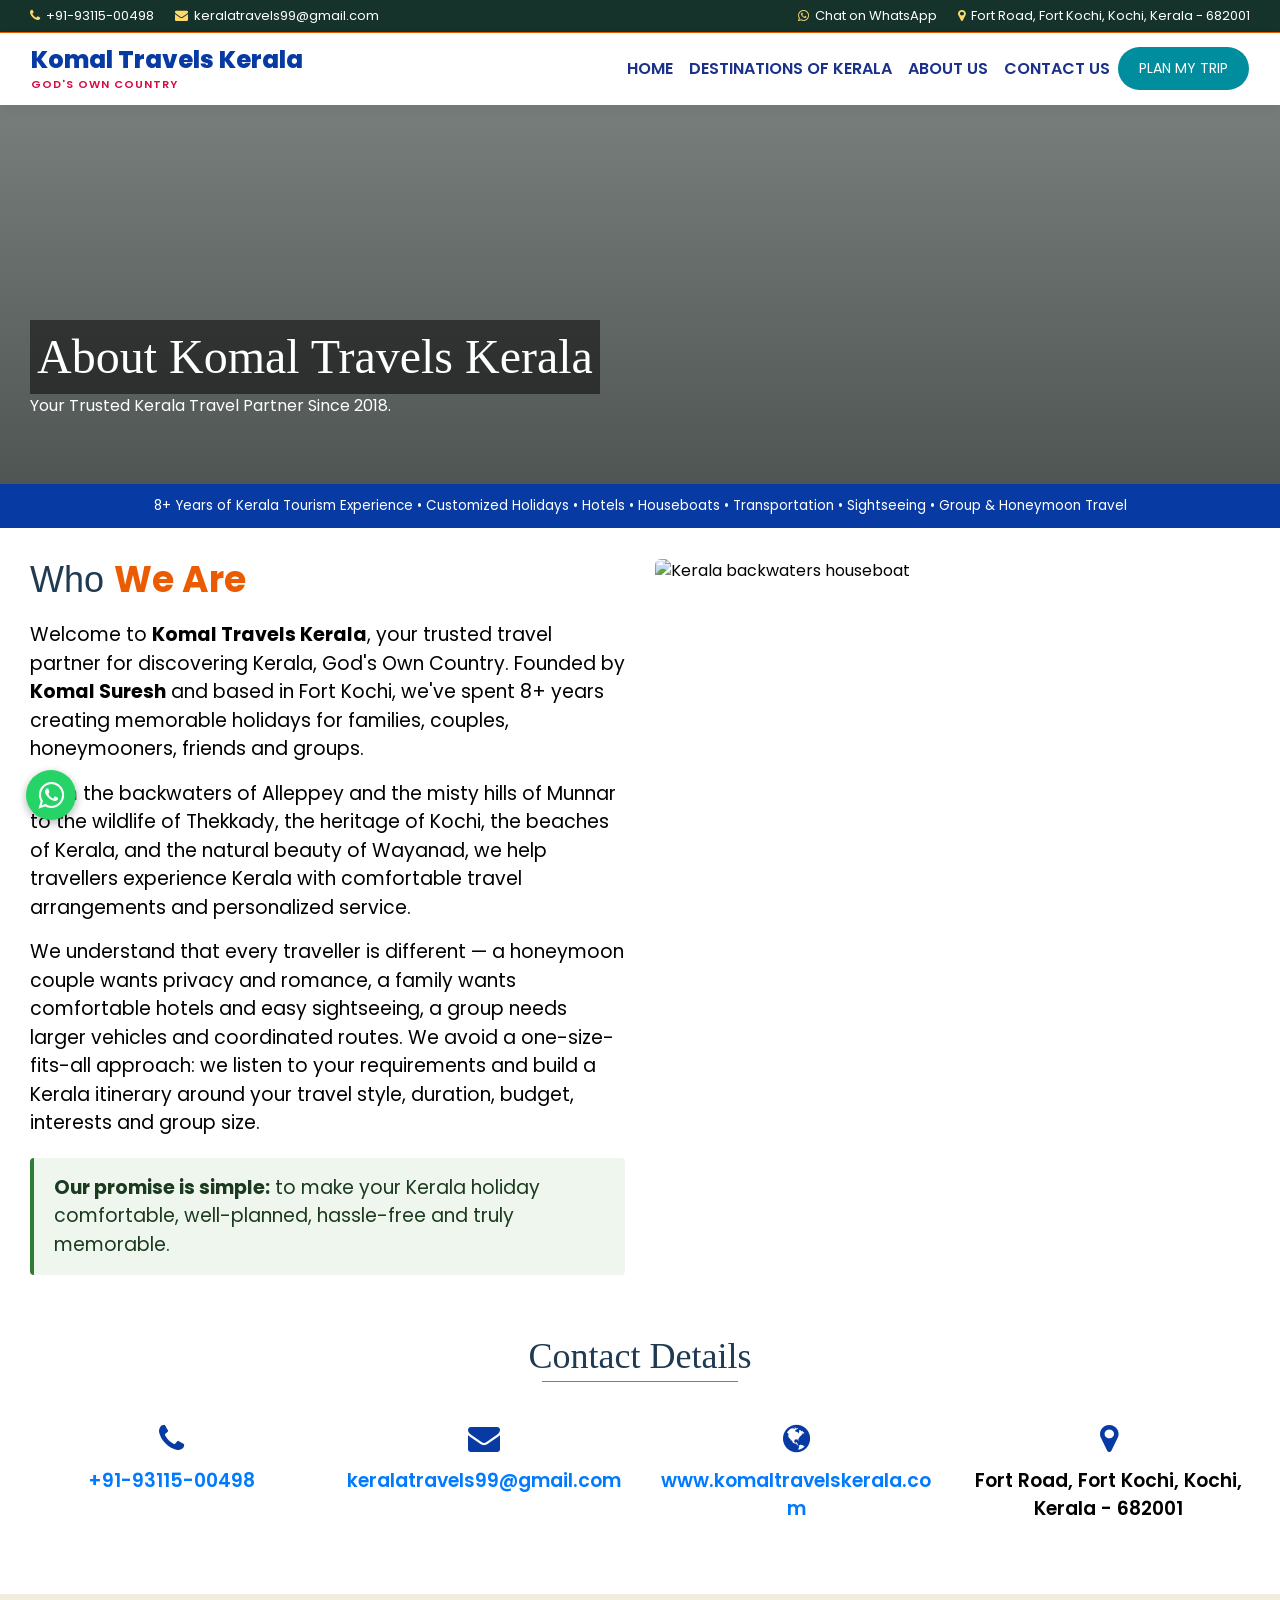
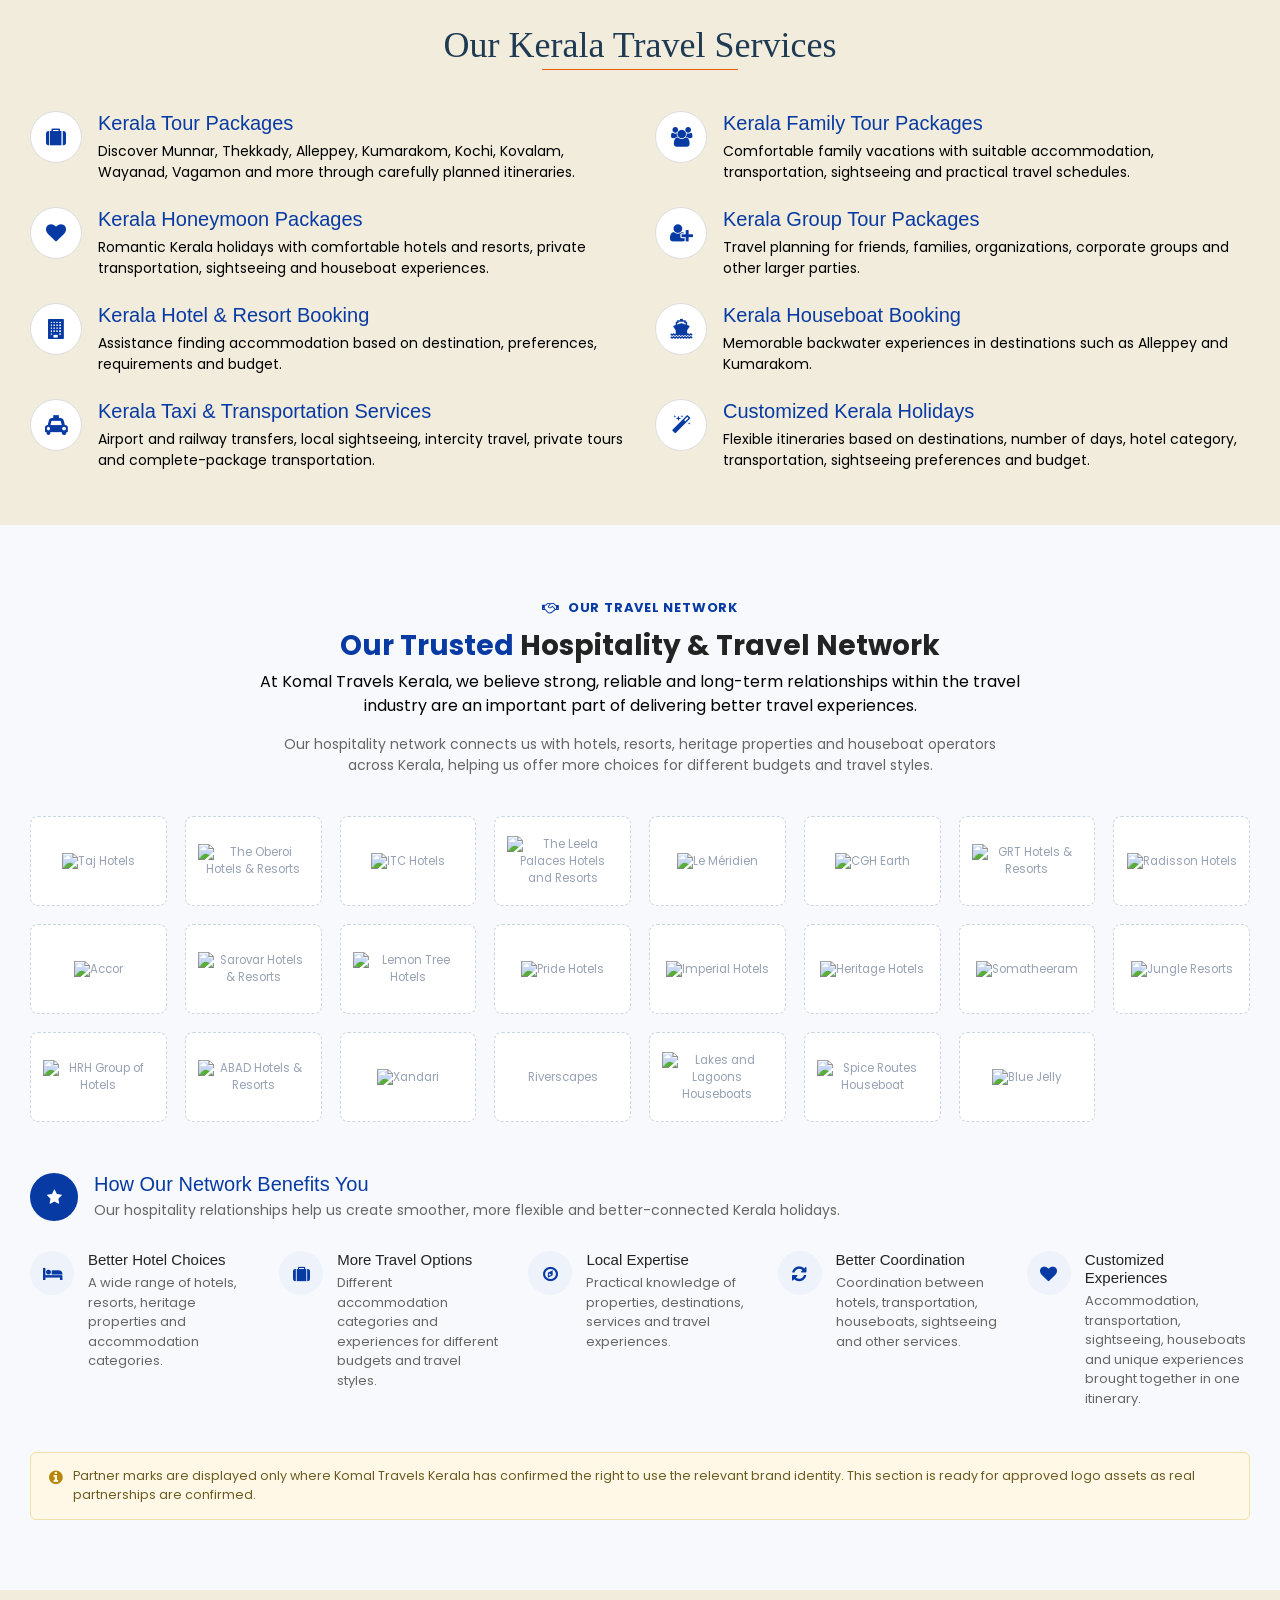
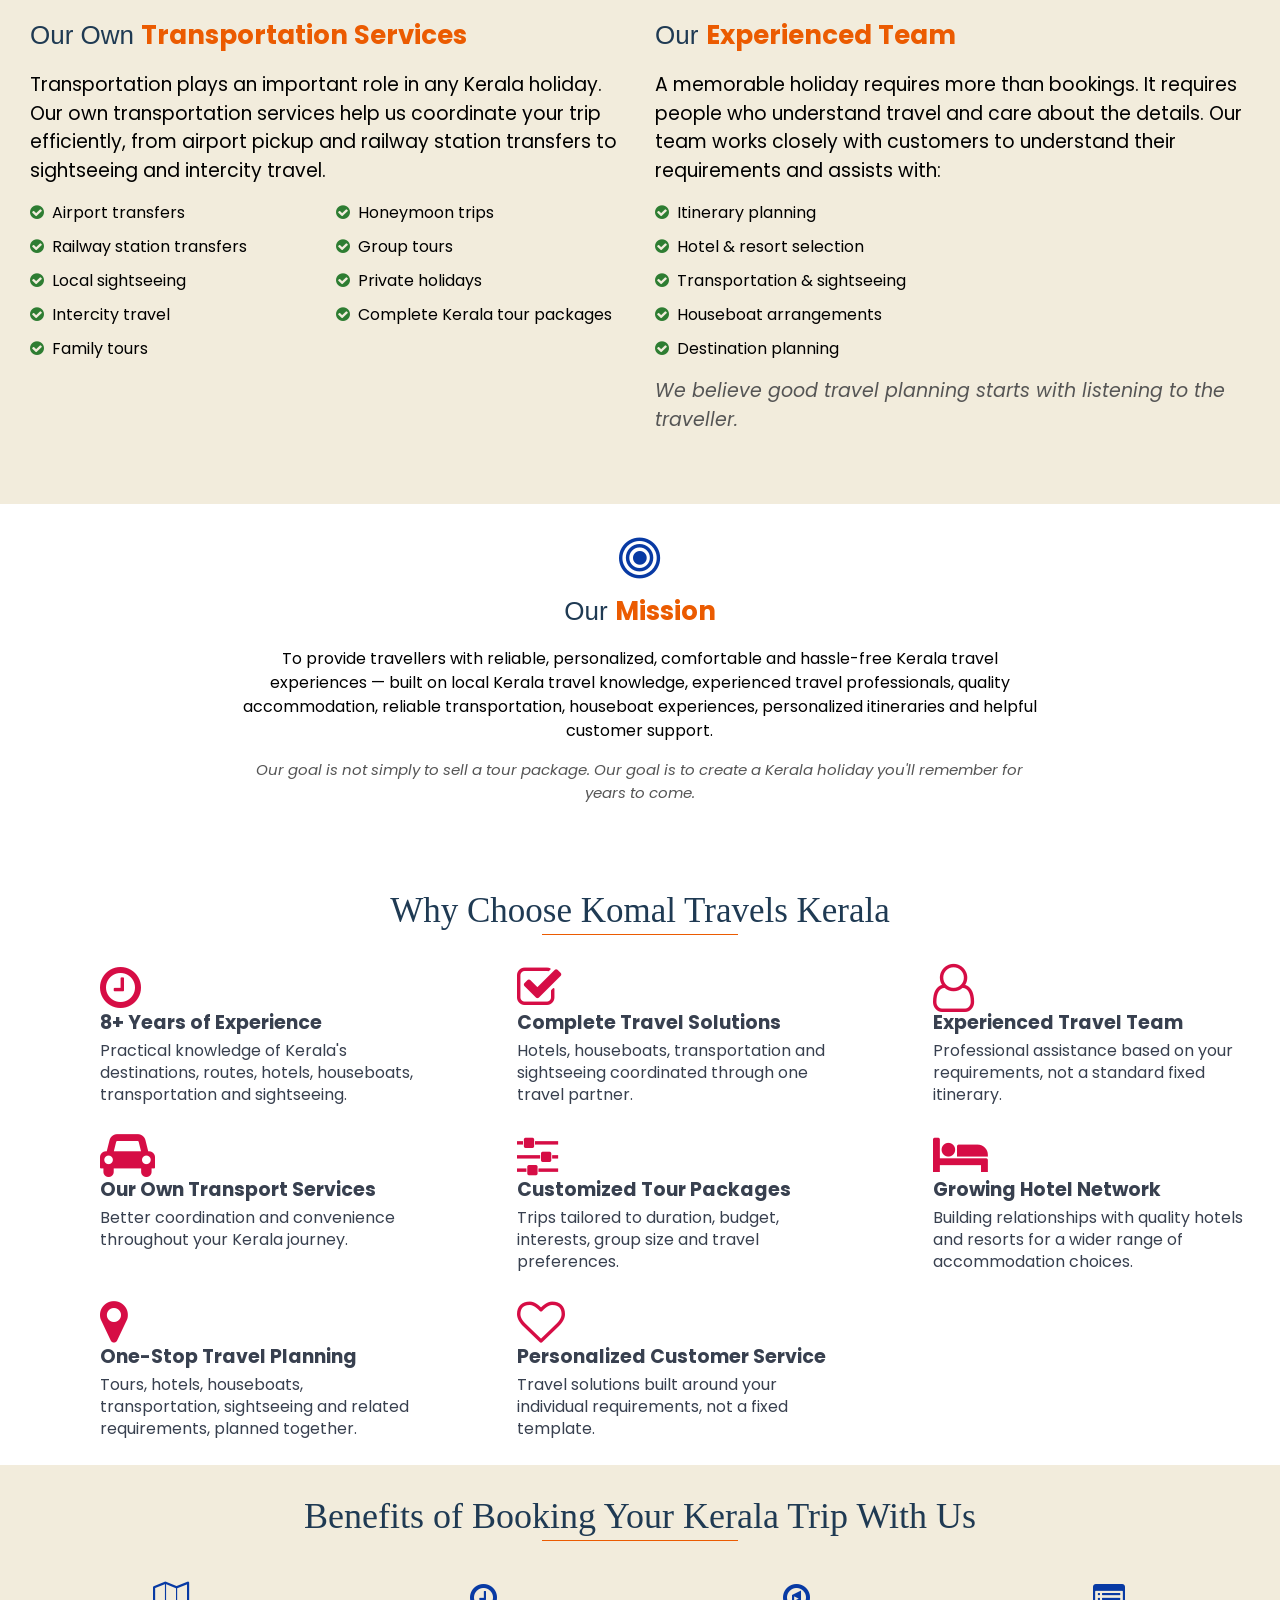
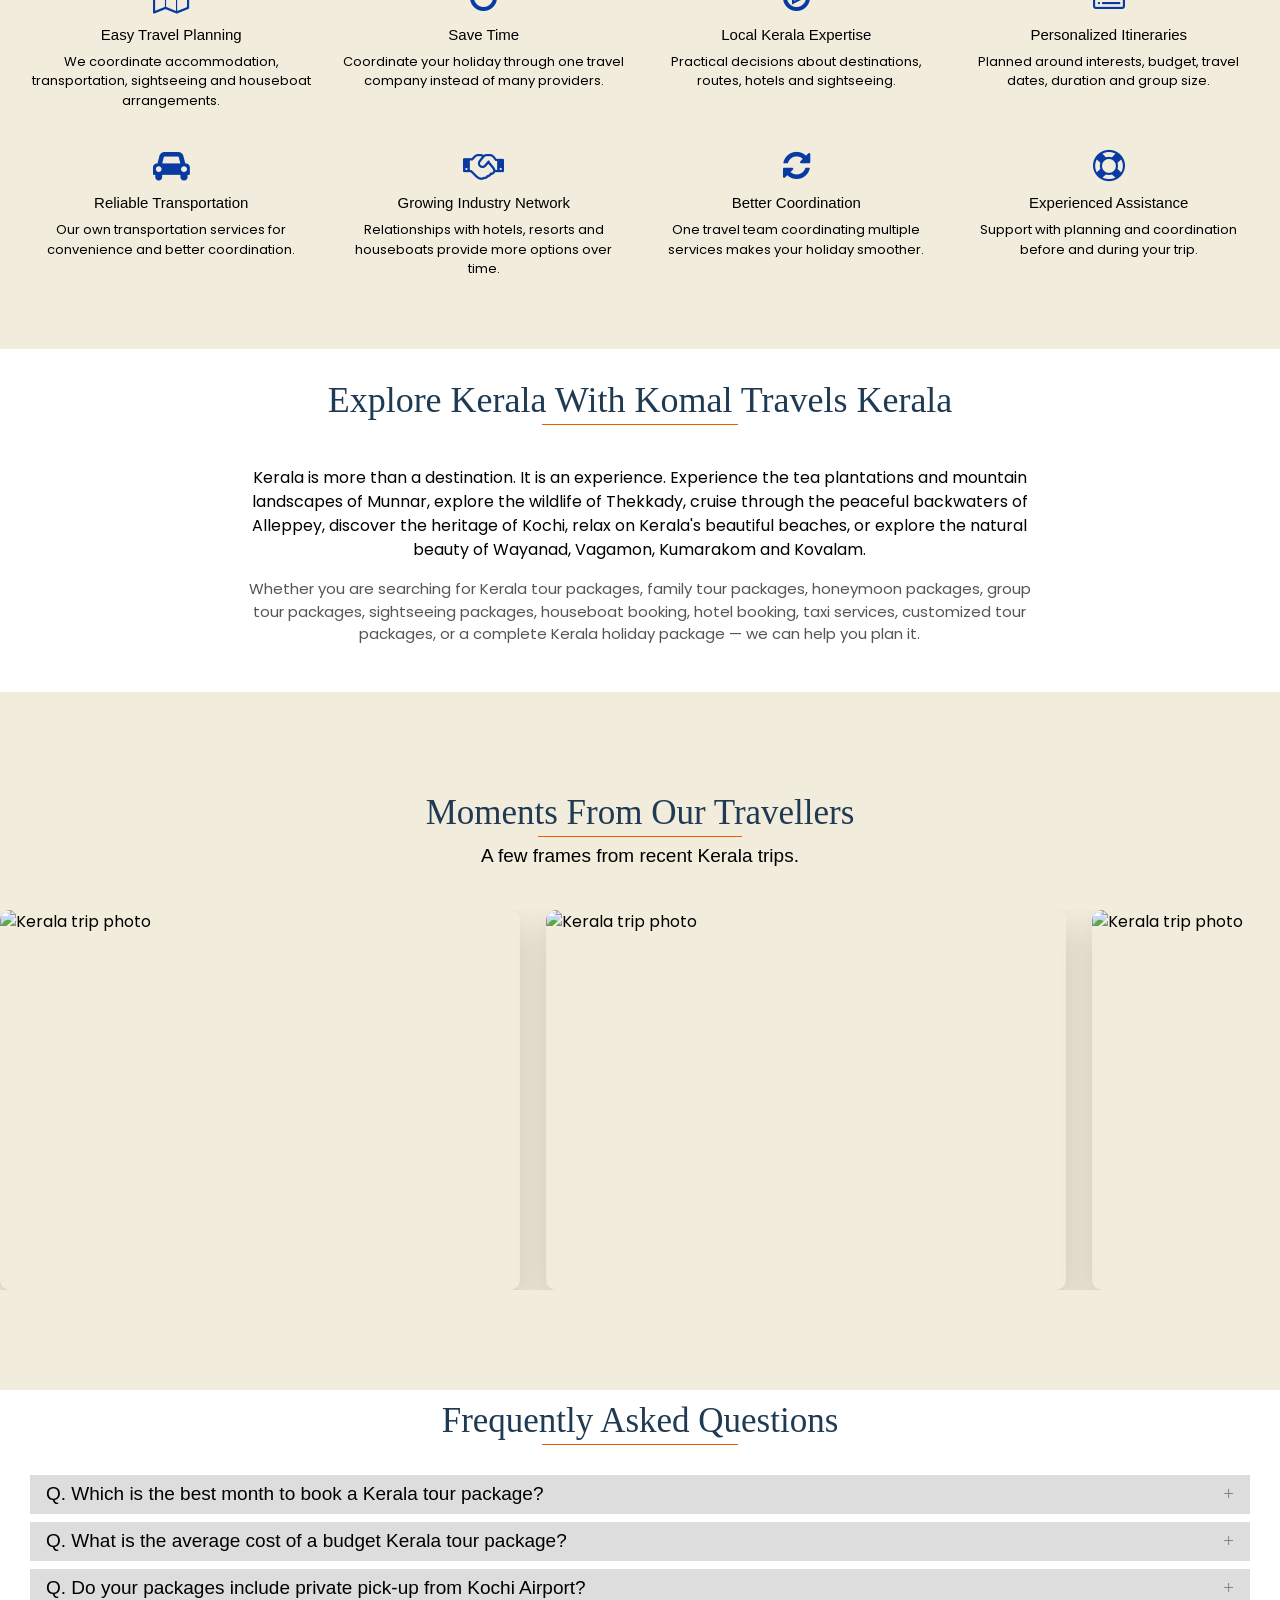
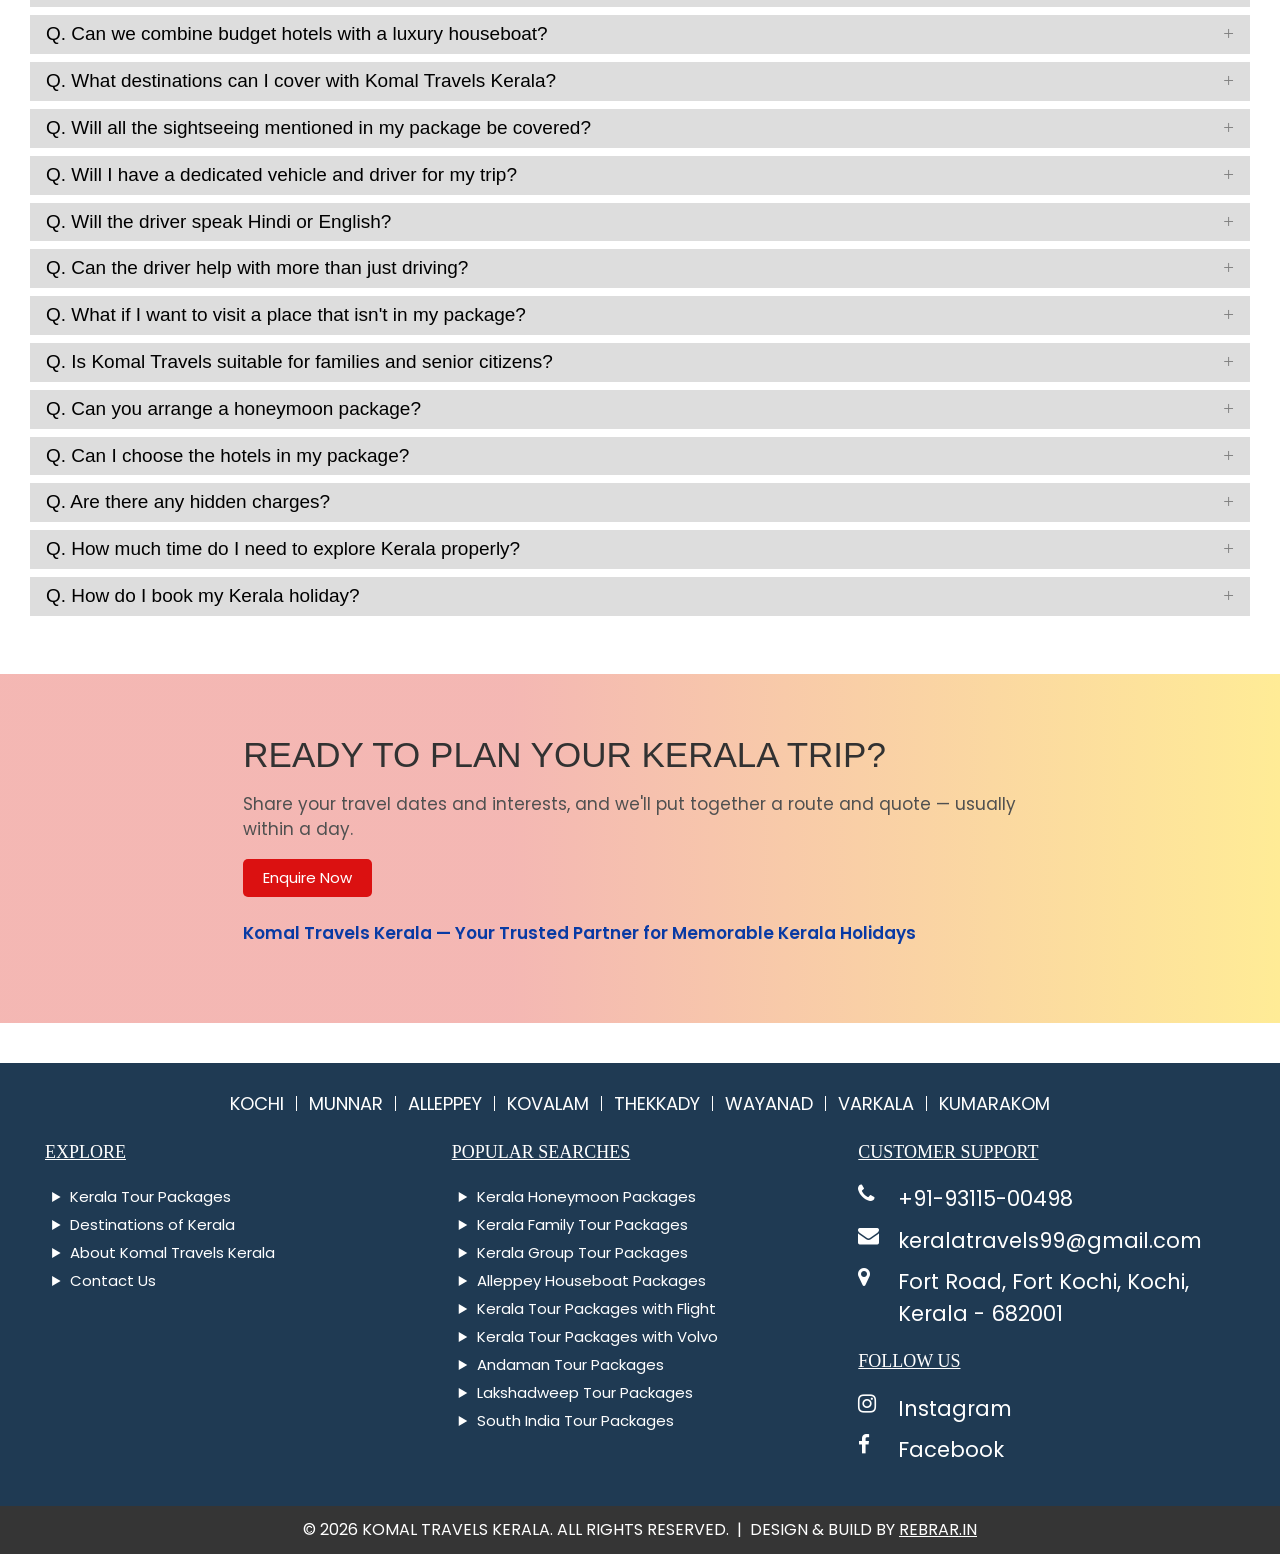
==== commit bd548d9f: "Add files via upload" ====
--- a/about-us.html
+++ b/about-us.html
@@ -123,10 +123,10 @@
   <div class="container">
     <div class="row"><div class="col-12 mb-4 text-center"><h1 class="h1-global">Contact Details</h1></div></div>
     <div class="row text-center">
-      <div class="col-6 col-md-3 mb-4"><i class="fa fa-phone fa-2x" style="color:#083AA4;"></i><p style="margin-top:10px;font-weight:600;"><a href="tel:+919311500498">+91-93115-00498</a></p></div>
-      <div class="col-6 col-md-3 mb-4"><i class="fa fa-envelope fa-2x" style="color:#083AA4;"></i><p style="margin-top:10px;font-weight:600;"><a href="mailto:keralatravels99@gmail.com">keralatravels99@gmail.com</a></p></div>
-      <div class="col-6 col-md-3 mb-4"><i class="fa fa-globe fa-2x" style="color:#083AA4;"></i><p style="margin-top:10px;font-weight:600;"><a href="https://www.komaltravelskerala.com" target="_blank" rel="noopener">www.komaltravelskerala.com</a></p></div>
-      <div class="col-6 col-md-3 mb-4"><i class="fa fa-map-marker fa-2x" style="color:#083AA4;"></i><p style="margin-top:10px;font-weight:600;">Fort Road, Fort Kochi, Kochi, Kerala - 682001</p></div>
+      <div class="col-12 col-md-3 mb-4"><i class="fa fa-phone fa-2x" style="color:#083AA4;"></i><p style="margin-top:10px;font-weight:600;"><a href="tel:+919311500498">+91-93115-00498</a></p></div>
+      <div class="col-12 col-md-3 mb-4"><i class="fa fa-envelope fa-2x" style="color:#083AA4;"></i><p style="margin-top:10px;font-weight:600;word-break:break-word;"><a href="mailto:keralatravels99@gmail.com">keralatravels99@gmail.com</a></p></div>
+      <div class="col-12 col-md-3 mb-4"><i class="fa fa-globe fa-2x" style="color:#083AA4;"></i><p style="margin-top:10px;font-weight:600;word-break:break-word;"><a href="https://www.komaltravelskerala.com" target="_blank" rel="noopener">www.komaltravelskerala.com</a></p></div>
+      <div class="col-12 col-md-3 mb-4"><i class="fa fa-map-marker fa-2x" style="color:#083AA4;"></i><p style="margin-top:10px;font-weight:600;word-break:break-word;">Fort Road, Fort Kochi, Kochi, Kerala - 682001</p></div>
     </div>
   </div>
 </section>
--- a/css/style.css
+++ b/css/style.css
@@ -0,0 +1,875 @@
+body{color:#000000;font-size:16px;font-family:'proxima_novaregular';}
+.modal-open{overflow:hidden;position:fixed;width:100%;}
+.fixed{}
+@font-face{font-family:'proxima_nova_blblack';src:url('../fonts/proxima/proxima_nova_black-webfont.woff2') format('woff2'),
+url('../fonts/proxima/proxima_nova_black-webfont.woff') format('woff');font-weight:normal;font-style:normal;}
+@font-face{font-family:'proxima_nova_ththin';src:url('../fonts/proxima/proxima_nova_thin-webfont.html') format('woff2'),
+url('../fonts/proxima/proxima_nova_thin-webfont.woff') format('woff');font-weight:normal;font-style:normal;}
+@font-face{font-family:'proxima_novaregular';src:url('../fonts/proxima/proximanova-regular-webfont.woff2') format('woff2'),
+url('../fonts/proxima/proximanova-regular-webfont.woff') format('woff');font-weight:normal;font-style:normal;}
+@font-face{font-family:'proxima_nova_rgbold';src:url('../fonts/proxima/proxima-nova-bold-webfont.woff2') format('woff2'),
+url('../fonts/proxima/proxima-nova-bold-webfont.woff') format('woff');font-weight:normal;font-style:normal;}
+.top-bar{background:#ffffff;color:#fff;padding:5px 0;width:100%;top:0; border-bottom: #eb5b01 1px solid;}
+.top-bar p{padding:0px;margin:0px;font-size:20px;}
+.head-cnt{text-align:right; margin-top:25px;}
+.head-cnt ul{padding:0px;margin:0px;list-style-type:none;}
+.head-cnt ul li{padding:0px;margin:0px;list-style-type:none;display:inline-block;font-size:19px;}
+.head-cnt ul li a{color:#000;}
+.head-cnt ul li:last-child{margin-left:15px;}
+#header{padding:25px 0;}
+.deal{background:#0a0c87;border-radius:50px;color:#fff;font-size:20px;border:solid 7px #c4c4c4;padding:12px 25px;text-transform:uppercase;margin-top:20px;}
+.deal:hover{background:#060863;color:#fff;}
+#header .head-cnt{float:right;margin-top:13px;}
+#header .head-cnt ul{padding:0px;margin:0px;list-style-type:none;}
+#header .head-cnt ul li{padding:0 0 0 40px;margin:0px;list-style-type:none;font-size:30px;position:relative;}
+#header .head-cnt ul li a{color:#000;text-decoration:none;}
+#header .head-cnt ul li i{position:absolute;left:0;top:-5px;}
+#banner{position:relative;background-image:url(../images/banner.jpg);background-position:left top;background-repeat:no-repeat;background-size:cover;padding:50px 0;}
+#manali-shimla{position:relative;background-image:url(../images/inner-banner.jpg);background-position:left top;background-repeat:no-repeat;background-size:cover;padding:50px 0;margin-top:54px;}
+#captivating-manali{position:relative;background-image:url(../images/Captivating-Manal-banne.jpg);background-position:left top;background-repeat:no-repeat;background-size:cover;padding:50px 0;margin-top:54px;}
+#divine-rishikesh{position:relative;background-image:url(../images/serene-shimla.jpg);background-position:left top;background-repeat:no-repeat;background-size:cover;padding:50px 0;margin-top:54px;}
+#taj_mahal{position:relative;background-image:url(../images/Heaven-Himachal-banner.jpg);background-position:left top;background-repeat:no-repeat;background-size:cover;padding:50px 0;margin-top:54px;}
+#serene-shimla{position:relative;background-image:url(../images/Mystic_Manali.jpg);background-position:left top;background-repeat:no-repeat;background-size:cover;padding:50px 0;margin-top:54px;}
+#best-of-himachal{position:relative;background-image:url(../images/taj_mahal-1.jpg);background-position:left top;background-repeat:no-repeat;background-size:cover;padding:50px 0;margin-top:54px;}
+.banner-warp{}
+.banner-text h1{font-size:48px;font-family:'proxima_nova_blblack';color:#ffffff;line-height:60px;margin-bottom:0px;margin-top:15px;background:rgba(0, 0, 0, 0.5);padding:7px;display: inline-block;}
+.banner-text h4{font-size:30px;color:#fff;font-family:'proxima_nova_rgbold';line-height:36px;margin-bottom:30px;background:rgba(0, 0, 0, 0.6);display:inline-block;padding:10px;}
+.destination{padding:6px;margin:0px;list-style-type:none;background:rgba(255, 236, 0, 0.8);display:inline-block;}
+.destination li{padding:0 13px 0 0;color:#000;font-size:18px;margin:0px 1px 0 3px;list-style-type:none;display:inline-block;text-transform:uppercase;font-family:'proxima_nova_ththin';border-right:solid 1px #000;line-height:15px; font-weight: 700; }
+.destination li:last-child{border-right:none;}
+.banner-text{margin-top:150px;}
+.trusted{padding:0px;margin:40px 0 0 0;list-style-type:none;display:inline-block;;}
+.trusted li{padding:0px;margin:0px;list-style-type:none;border-bottom:solid 1px #fff;display:block;color:#fff;font-size:22px;line-height:45px;}
+.trusted li:last-child{border-bottom:none;}
+.trusted li i{color:#1166a6;}
+.free-quotes{background:#fff;position:relative;}
+.sale-30{position:absolute;left:-91px;top:-43px;z-index:99;display:none;}
+.free-quotes .get-free{background:#008d9e;color:#fff;text-align:center;padding:10px 0;font-size:20px;position:relative;font-weight: bold;}
+.free-quotes .get-free:before{position:absolute;content:"";width:0px;height:0px;border-left:12px solid transparent;border-right:12px solid transparent;border-top:12px solid #008d9e;bottom:-11px;left:46%;}
+.free-quotes .get-free-qoute{padding:30px;background:#f1f0ee;}
+.free-quotes .get-free-qoute .form-control{border-radius:0;}
+.btn-enq{background:#008d9e;border-radius:50px;font-size:14px;padding:10px 20px;color:#fff;text-transform:uppercase;}
+.banner-2{background:rgb(70, 86, 99);width:100%;padding:20px 0;}
+.banner-2 ul{padding:0px;margin:0px;list-style-type:none;text-align:center;}
+.banner-2 ul li{padding:0 22px 0 0;margin:0 22px 0 0;list-style-type:none;display:inline-block;vertical-align:top;border-right:solid 1px #fff;}
+.banner-2 ul li:last-child{border-right:none;}
+.banner-2 .abt-cmpny{color:#fff;text-align:center;}
+.banner-2 .abt-cmpny h6{font-size:17px;}
+
+
+/* --- Menu text --- */
+.header-menu{
+  color:#1b3088!important;
+  font-weight:600;
+  text-transform:uppercase;
+  transition:color .3s ease;
+}
+.header-menu:hover, .header-menu:focus{ color:#eb5b01!important; }
+
+/* --- Mini brand icon beside menu items --- */
+.brand-mini{
+  width:auto; height:auto; object-fit:contain; display:inline-block;
+}
+
+/* --- Dropdown on hover (desktop) --- */
+.dropdown-menu{
+  transition:all .3s ease;
+  opacity:0; visibility:hidden; transform:translateY(10px);
+}
+.navbar-nav .dropdown:hover .dropdown-menu{
+  opacity:1; visibility:visible; transform:translateY(0);
+}
+.dropdown-item:hover{ background-color:#f8f9fa; color:red; }
+
+/* --- Fixed header only on desktop --- */
+@media (min-width: 992px){
+  .navbar-fixed-desktop{
+    position: sticky;        /* stays at the top but respects layout */
+    top:0;
+    z-index:1030;
+    box-shadow:0 6px 16px rgba(0,0,0,.06);
+    margin-top:0 !important; /* remove mt-2 effect when fixed */
+    margin-bottom:0 !important;
+  }
+  /* Keep dropdown opening on hover */
+  .navbar-nav .dropdown:hover .dropdown-menu{
+    display:block; margin-top:0;
+  }
+  /* give the page breathing room when the nav sticks */
+  body{ padding-top: 0; }   /* if you see overlap, set to ~72px */
+}
+
+/* Optional: nicer toggler on light background (for Bootstrap 5) */
+.navbar-toggler{
+  border:0; box-shadow:none !important;
+}
+.navbar-toggler-icon{
+  background-image: url("data:image/svg+xml;charset=utf8,%3Csvg viewBox='0 0 30 30' xmlns='http://www.w3.org/2000/svg'%3E%3Cpath stroke='rgba(27,48,136, .85)' stroke-width='2' stroke-linecap='round' stroke-miterlimit='10' d='M4 7h22M4 15h22M4 23h22'/%3E%3C/svg%3E");
+}
+
+
+.zt-container {
+    max-width: 1220px;
+    width: 100%;
+    padding: 0 15px;
+    margin-left: auto;
+    margin-right: auto;
+}
+.hotel-info {
+    box-shadow: 0 0 0px #628C54;
+    margin-bottom: 15px;
+    border: 1px dashed #656667;
+    padding: 0px 10px 7px;
+    position: relative;
+    color: #000000;
+}
+.p-card-info p {
+    margin-bottom: 0px!important;
+}
+
+.main-img.packages img {
+    height: 240px;
+    width: 100%;
+}
+.about-inner-page {
+    position: relative;
+    margin: 40px 0 40px 0px;
+}
+
+.about-inner-page:before {
+    content: '';
+    position: absolute;
+    background: linear-gradient(to right, rgb(220 24 11 / 31%) 40%, rgb(255 208 0 / 41%) 100%);
+    top: 0px;
+    bottom: 0px;
+    left: 0px;
+    width: 100%;
+}
+.offer-l {
+    padding: 60px 0px 60px 5px;
+    font-family: 'Poppins', sans-serif;
+}
+.about-inner-page h4 {
+    font-family: 'Poppins', sans-serif;
+    font-size: 35px;
+    margin-bottom: 16px;
+    color: #323232;
+	text-transform: uppercase;
+}
+.offer-l p {
+    color: #505050;
+    font-size: 17px;
+}
+
+.about-inner-page .btn-about {
+    font-size: 15px;
+    color: #fff;
+    padding: 8px 20px;
+    text-align: center;
+    text-transform: capitalize;
+    background: #db1111;
+    display: inline-block;
+    border-radius: 5px;
+    font-family: 'Poppins', sans-serif;
+}
+
+.offer-2 {
+    padding: 53px 0;
+}
+
+
+.why_chose {
+    padding: 40px 0;
+    background: #fff;
+    padding-bottom: 0;
+}
+
+.why_item {
+    padding-left: 70px;
+    position: relative;
+    min-height: 120px;
+    margin-bottom: 25px;
+    border-radius: 10px;
+}
+
+.why_item img {
+    position: absolute;
+    width: 47px;
+    opacity: .8;
+    left: 9px;
+    top: -3px;
+}
+
+.why_item h5 {
+    font-size: 19px;
+    font-weight: 700;
+    color: #38404f;
+    margin: 0;
+}
+
+.why_item p {
+    font-size: 16px;
+    line-height: 22px;
+    margin: 5px 0 0;
+    color: #38404f;
+}
+
+.trip-ad {
+    position: relative;
+    background: url(../images/rishikesh-bg.jpg) no-repeat;
+    background-size: cover;
+    background-attachment: fixed;
+    background-position: center;
+    overflow: hidden;
+    padding: 80px 0 80px;
+}
+
+.trip-ad:before {
+    left: 0;
+    width: 100%;
+    transform: none;
+    background: linear-gradient(to left, rgba(255, 0, 0, 0), #1d0c0ca6);
+    position: absolute;
+    content: '';
+    top: 0;
+    height: 100%;
+    z-index: 1;
+}
+
+.trip-ad:after {
+    position: absolute;
+    content: '';
+    top: 0;
+    right: 0;
+    height: 100%;
+    width: 100%;
+    background: rgba(0, 0, 0, .43)
+}
+
+.trip-ad .container {
+    position: relative;
+    z-index: 2
+}
+
+.ad-title h2, .trip-ad-content p {
+    color: #fff;
+}
+
+.ad-title h2 {
+    text-transform: uppercase;
+}
+.ad-title span {
+    color: #f90;
+display: block;
+    font-size: 40px;
+}
+
+.trip-ad-btn {
+    margin-top: 32px;
+}
+
+.btn-blue {
+    border: 1px solid #005294;
+    padding: 7px 25px;
+    display: inline-block;
+    background: #d60d45;
+    border-color: #d60d45;
+    color: #fff;
+    transition: all ease-in-out .3s;
+    cursor: pointer;
+}
+
+.ad-price {
+    background: no-repeat;
+    box-shadow: none;
+margin: 20% auto 0 !important;
+padding: 5px;
+    border-radius: 50%;
+    text-align: center;
+    height: 200px;
+    width: 200px;
+    z-index: 1;
+}
+
+.ad-price-inner {
+    background: #44675b;
+    border: 2px dashed #fff;
+height: 190px;
+    width: 190px;
+    border-radius: 50%;
+    padding: 45px 0;
+    }
+    
+.ad-price span {
+    color: #fff;
+    font-size: 25px;
+}    
+.rate {
+    display: block;
+    font-size: 38px!important;
+    font-weight: 600;
+}
+
+#top-packages{padding:0 0 50px 0;position:relative;}
+.best-price{position:absolute;right:100px;top:-90px;z-index:99;opacity:0.5;transform:rotate(-25deg);}
+.h1-global{font-size:35px;font-family:'proxima_novaregular';position:relative;color:#1f3a53}
+.h1-global:after{position:absolute;left:0;right:0;bottom:-3px;height:1px;background:#eb5b01;content:"";width:16%;margin:0 auto;}
+.h1-global span{font-family:'proxima_nova_rgbold';color:#1166a6;}
+p.lead {font-size: 19px;}
+#about-sec{padding:30px 0;}
+#about-sec h1{font-size:36px;margin-bottom:20px;color:#1f3a53}
+#about-sec h1 span{font-weight:bold;color:#eb5b01;}
+#about-sec p{font-size:19px;}
+.call-now{background:#eb5b01;display:grid;color:#fff;font-size:17px;font-weight:bold;border-radius:35px;text-transform:uppercase;}
+.call-now:hover{background:#d65200;color:#fff;}
+.why-us{padding:0px;margin:0px;list-style-type:none;}
+.why-us li{padding:0px;margin:0 0 30px 0;list-style-type:none;display:inline-block;width:32%;vertical-align:top;text-align:center;}
+.why-us h4{font-weight:bold;font-size:17px;}
+#about-sec .why-us p{font-size:14px;}
+.why-bx{padding-left:50px;}
+.packages{margin-top:30px;}
+.packages figure{position:relative;-webkit-transition:all 0.8s ease;-moz-transition:all 0.8s ease;-ms-transition:all 1s ease;-o-transition:all 0.8s ease;transition:all 0.8s ease;transform:scale(1);}
+.packages figure:hover{-webkit-transform:scale(1);-moz-transform:scale(1);-ms-transform:scale(1);-o-transform:scale(1);transform:scale(1.06);}
+.overlay{position:absolute;top:0;bottom:0;right:0;left:0;background:-moz-linear-gradient(top, rgba(0,0,0,0) 18%, rgba(0,0,0,0) 70%, rgba(0,0,0,0.89) 100%);background:-webkit-linear-gradient(top, rgba(0,0,0,0) 18%,rgba(0,0,0,0) 70%,rgba(0,0,0,0.89) 100%);background:linear-gradient(to bottom, rgba(0,0,0,0) 18%,rgba(0,0,0,0) 70%,rgba(0,0,0,0.89) 100%);filter:progid:DXImageTransform.Microsoft.gradient(startColorstr='#00000000', endColorstr='#e3000000',GradientType=0);}
+.packages .all-free{position:absolute;bottom:83px;left:-1px;padding:8px 0 8px 0;font-weight:bold;}
+.packages .special-honymoon{position:absolute;bottom:0px;left:10px;padding:8px 0 8px 0;color:#fff;right:10px;font-size:18px;text-align:center;}
+.packages .tag{position:absolute;width:108px;top:10px;background:#ffd200;right:0;padding:8px 0 8px 18px;font-weight:bold;font-size:15px;-webkit-border-top-left-radius:20px;-webkit-border-bottom-left-radius:20px;-moz-border-radius-topleft:20px;-moz-border-radius-bottomleft:20px;border-top-left-radius:20px;border-bottom-left-radius:20px;}
+.packages .budget{position:absolute;top:-8px;right:-7px;display: none;}
+.packages h2{font-size:21px;font-family:'proxima_novaregular';font-weight:600;}
+.packages h3{font-size:18px;margin-bottom:4px;min-height:28px;}
+.packages h3 span{color:#eb5b01;}
+.itnry{padding:8px 0;margin:0;list-style-type:none;border-bottom:solid 1px #cfcfcf;border-top:solid 1px #cfcfcf;}
+.itnry li{padding:0px;margin:0px;list-style-type:none;display:inline-block;width:23%;text-align:center;font-size:14px;color:#eb5b01;}
+.itnry li.active{color:#a3a3a3;}
+.itnry li.active figure{opacity:0.3;}
+.itnry li figure{padding:0px;margin:0px;}
+.itnry li p{padding:0px;margin:0px;}
+.inclusions{margin-top:10px;position:relative;}
+.inclusions h5{font-size:20px;font-weight:600;}
+.inclusions a{color:#eb5b01;}
+.pkg-incusion{padding:0px;margin:0px;list-style-type:none;}
+.pkg-incusion li{padding:0 0 0 15px;margin:0 0 5px 0;list-style-type:none;display:block;position:relative;background-image:url(../images/arrow-orng.png);background-repeat:no-repeat;background-position:left 6px;}
+.pkg-incusion li i{position:absolute;left:0;top:3px;color:#1166a6;}
+.inclusions .read-collpse{position:absolute;right:20px;margin-top:-10px;}
+.inclusions .read-collpse span{display:block;}
+.inclusions .read-collpse[aria-expanded="false"] i{display:none;}
+.inclusions .read-collpse[aria-expanded="true"] span{display:none;}
+.inclusions .read-collpse[aria-expanded="true"] i{display:block;}
+.price-tag{border-bottom:solid 1px #cfcfcf;border-top:solid 1px #cfcfcf;padding:10px 0;margin-top:20px;float:left;width:100%;}
+.price-tag .price{font-size:20px;font-weight:600;display:inline-block;margin-top:6px;}
+.price-tag .price small{display:block;text-decoration:line-through;color:#333;}
+.price-tag .price small i{text-decoration:line-through;}
+.btn-detail{display:inline-block;float:right;margin-top:1px;}
+.btn-detail .btn{background:#eb5b01;border-radius:50px;font-size:18px;padding:6px 21px;color:#fff;text-transform:uppercase;font-weight:300;}
+#confused{padding:50px 0;}
+#confused h1{margin-bottom:50px;}
+.white-color{color:#fff!important;}
+.requirement{background:#eb5b01;border-radius:50px;font-size:18px;padding:6px 50px;color:#fff;text-transform:uppercase;}
+.requirement:hover{background:#d65200;color:#fff;}
+#book-online{padding:10px 0;position:relative;}
+.best-price-2{position:absolute;left:73px;top:-28px;z-index:99;opacity:0.5;transform:rotate(-25deg);}
+.why-book{border-right:dotted 1px #333;text-align:center;margin:50px 0;height:70%;padding:0 20px;}
+.right-bdr{border-right:none;}
+.why-book img{margin-bottom:10px;}
+.why-book h4{color:#1f3a53;font-family:'proxima_nova_rgbold';font-size:19px;text-transform: uppercase;}
+.why-book p{font-size:17px;}
+#footer{background:#1f3a53;padding:30px;}
+.ftr-link{padding:0px;margin:0 0 25px 0;list-style-type:none;text-align:center;}
+.ftr-link li{padding:0 12px;margin:0px;list-style-type:none;display:inline-block;color:#fff;border-right:solid 1px #fff;font-size:18px;line-height:15px;text-transform:uppercase;}
+.ftr-link li:last-child{border-right:none;}
+.ftr-h4{color:#fff;font-family:'proxima_nova_rgbold';font-size:18px;margin-bottom:20px;text-transform:uppercase; text-decoration: underline;}
+.ftr-h5{color:#fff;font-family:'proxima_nova_rgbold';font-size:18px;margin-top:20px;text-transform:uppercase;}
+.approved{margin-top:42px;}
+.ftr-cnt{padding:0px;margin:0px;list-style-type:none;}
+.ftr-cnt li{padding:0 0 0 40px;margin:0 0 10px 0;list-style-type:none;font-size:21px;color:#fff;position:relative;}
+.ftr-cnt li a{color:#fff;}
+.ftr-cnt li i{position:absolute;left:0;}
+#copywrite{background:#353535;padding:12px 0; text-transform: uppercase;}
+#copywrite p{margin:0;padding:0px;color:#fff;}
+.coi-pop .modal-header{background:#ffd200;}
+.coi-pop .modal-title{color:#000;font-size:20px;font-weight:bold;}
+.coi-pop .btn-secondary{background:#1166a6;border:none;font-size:18px;text-align:center;}
+.coi-pop .btn-secondary:hover{background:#ca621b;color:#fff;}
+.coi-pop .close{float:right;font-size:2rem;font-weight:700;line-height:1;color:#000;opacity:1;}
+#book-online .col-md-3{padding-right:0;padding-left:0;}
+#thank-you{padding:100px 100px 50px 100px; margin-top:40px;}
+#thank-you a{color:#1166a6;}
+.inner_mobile>.container{max-width:100%;}
+.inner_mobile{width:100%;max-width:100%;bottom:0;background:#ffd200;position:fixed;}
+._col_m{border-right:1px solid #0004d;color:#f7f7f7;height:100%;justify-content:center;background:#243A51;cursor:pointer;}
+._btn_bm{margin:0;width:100%;background:transparent;border:none;color:#000;padding:10px 0 10px 0;}
+._btn_bm, ._col_bm, ._col_m{text-align:center;font-size:16px;}
+.fa-1x{font-size:25px!important;margin-top:11px;color:#fff;}
+.section_mobile{display:none;}
+.mobile-footer{display:none;}
+#top-packages hr{margin-top:35px;}
+#best-deal{position:relative;margin-top:50px;margin-bottom:50px;}
+#best-deal .tour-img{border:solid 1px #dbdbdb;}
+.packge-detail{position:absolute;top:30px;left:50px;}
+.packge-detail h2{font-size:40px;font-family:'proxima_nova_blblack';color:#eb5b01;}
+.packge-detail h3{font-size:28px;color:#000;}
+.packge-detail p{font-size:24px;margin:0;color:#022c63;}
+.pkg-price {font-size: 25px; font-weight: bold; margin-bottom: 15px;}
+.pkg-price i{}
+.off{position:absolute;left:-55px;bottom:-95px;}
+.inclusion{padding:0px;margin:0px;list-style-type:none;}
+.inclusion li{padding:0 0 00;margin:0 0 20px 0;list-style-type:none;border-bottom:solid 1px #dbdbdb;}
+.inclusion h4{color:#eb5b01;font-size:18px;font-weight:bold;}
+.inclusion p + p{font-weight:bold;}
+#tourdiscription{margin-top:15px;margin-bottom:50px;position:relative;}
+#tourdiscription::before{position:absolute;width:1px;height:100%;content:"";left:46%;background:#ddd;}
+#tourdiscription h3{color:#eb5b01;font-weight:bold;font-size:25px;}
+#tourdiscription ul{padding:0;margin:0;list-style-type:none;}
+#tourdiscription li{padding:0 0 11px 18px;margin:0;list-style-type:none;position:relative;}
+#tourdiscription li::before{width:18px;height:18px;background-image:url(../images/tick.png);background-repeat:no-repeat;background-position:left 6px;content:"";position:absolute;left:0px;top:1px;background-size: 11px auto;}
+.m-img{display:none;}
+.d-img{display:block;}
+.m-visibale{display:none;}
+.btn-mobile{display:none;}
+.remark h4{color:#1166a6;font-weight:bold;font-size:25px;margin-top:50px;}
+.get-a-free-quote{position:fixed;top:50%;z-index:999;right:0;}
+.bdr-none{border-right:none !important}
+.logo {margin-top: 4px;}
+ .logo-m {
+    display: none;
+}
+.tour-package-list{ margin-bottom:25px;margin-left: -15px;}
+.tour-package-list li {
+    list-style-type: disclosure-closed;
+    font-size: 15px;
+    line-height: 28px;
+    text-decoration: none;
+    color: #fff;
+}
+.tour-package-list a {
+    color: #fff;
+}
+.btn-welcome {
+    border: 1px solid #12AF0A;
+    background-color: #12AF0A;
+    padding: 7px 6px;
+    display: inline-block;
+    border-radius: 6px;
+    color: #ffffff;
+    margin-bottom: 5px;
+    transition: all ease-in-out .3s;
+    cursor: pointer;
+}
+
+.btn-welcome1 {
+    background: #0059AD;
+    padding: 7px 6px;
+    margin-top: 5px;
+    display: inline-block;
+    border-radius: 6px;
+    color: #ffffff;
+    transition: all ease-in-out .3s;
+    cursor: pointer;
+}
+
+.btn-welcome2 {
+    background: #FF7200;
+    padding: 7px 6px;
+    margin-top: 5px;
+    display: inline-block;
+    border-radius: 6px;
+    color: #ffffff;
+    transition: all ease-in-out .3s;
+    cursor: pointer;
+}
+.btn-welcome2:hover {
+    background: #AA1020;
+    color: #ffffff;
+    border-radius: 6px;
+}
+
+.btn-welcome1:hover {
+    background: #000000;
+    color: #ffffff;
+    border-radius: 6px;
+}
+.btn-welcome:hover {
+    background: #076502;
+    color: #ffffff;
+    border-color: #076502;
+    border-radius: 6px;
+}
+
+
+
+@media only screen and (max-width:1200px){.best-price-2{position:absolute;left:73px;top:-48px;z-index:99;opacity:0.5;transform:rotate(-25deg);width:100px;}
+.sale-30{position:absolute;left:-51px;top:-11px;width:67px;z-index:99;}
+.best-price{position:absolute;right:90px;top:-139px;width:117px;z-index:99;}
+.off{left:-46px;bottom:-57px;width:126px;}
+.packge-detail h2{font-size:28px;}
+.packge-detail h3{font-size:20px;}
+#header .head-cnt ul li{font-size:24px;}
+.packge-detail p{font-size:19px;}
+.pkg-price{font-size:38px;}
+.deal{font-size:16px;}
+.banner-text h1{font-size:46px;line-height: 30px;}
+.banner-text h4{font-size:32px;}
+.destination li{font-size:15px;}
+.trusted li{font-size:17px;line-height:38px;}
+.banner-2 ul li{padding:0 10px 0 0;margin:0 6px 0 0;}
+.banner-2 .abt-cmpny h6{font-size:15px;}
+.itnry li{width:18%;font-size:12px;}
+.packages h3{font-size:18px;min-height:43px;}
+.packages h2{font-size:18px;}
+.price-tag .price{font-size:18px;}
+.btn-detail .btn{font-size:13px;}
+.why-book h4{font-size:16px;}
+.why-book p{font-size:16px;}
+.ftr-cnt li{font-size:20px;}
+.ftr-link li{margin:0 0 13px 0;}
+.why-book{padding:0 20px;height:80%;}
+#tourdiscription::before{left:49%;}
+}
+@media only screen and (max-width:992px){#tourdiscription::before{left:57%;}
+.packge-detail h2{font-size:22px;}
+.packge-detail h3{font-size:14px;}
+.packge-detail p{font-size:15px;}
+.pkg-price{font-size:26px;}
+.off{left:-46px;bottom:-40px;width:105px;}
+#header .head-cnt ul li{font-size:15px;}
+#header .head-cnt ul li img{width:19px;}
+#header .head-cnt ul li{padding:0 0 0 26px;margin-bottom:8px;}
+#header .head-cnt{margin-top:33px;}
+.deal{font-size:16px;padding:4px 16px;margin-top:38px;border:solid 4px #c4c4c4;}
+.free-quotes .get-free{font-size:22px;padding:10px 0;}
+.free-quotes .get-free-qoute{padding:20px 10px 10px;}
+.banner-text h1{font-size:32px;}
+.banner-text h4{font-size:22px;}
+.destination li{font-size:12px;margin:0 2px 0 2px;padding:0 9px 0 0;}
+.upto{width:61px;}
+.banner-2 ul li{margin:0 6px 15px 0;}
+.banner-2{padding:20px 0 0 0;}
+.h1-global{font-size:35px;}
+.special-honymoon p{font-size:13px;line-height:normal;}
+.packages .special-honymoon{bottom:-20px;left:10px;font-size:18px;}
+.packages .all-free{bottom:52px;left:-1px;width:139px;}
+.packages .tag{width:92px;top:10px;right:0;font-size:12px;}
+.packages h2{font-size:15px;}
+.packages h3{font-size:15px;}
+.inclusions h5{font-size:16px;}
+.price-tag .price{font-size:18px;text-align:center;display:block;margin-bottom:10px;}
+.btn-mobile{display:none;float:none;}
+.ftr-cnt li{font-size:14px;padding:0 0 0 30px;}
+.ftr-cnt li img{width:20px;}
+.top-bar .col-md-5{width: 20%;display: inline-block;}
+.top-bar .col-md-7{width: 79%;display: inline-block;}
+.head-cnt ul li {font-size: 15px;}
+.head-cnt ul li img {width: 26px;} 
+.logo {margin-top: 0;}  
+#banner { margin-top: 46px;}
+#manali-shimla{ margin-top: 46px;}
+#captivating-manali{ margin-top: 46px;}
+#divine-rishikesh{ margin-top: 46px;}
+#taj_mahal{ margin-top: 46px;}
+#serene-shimla{ margin-top: 46px;}
+#best-of-himachal{ margin-top: 46px;}
+}
+@media only screen and (max-width:767px){
+.trip-ad-content {
+    background: #fff;
+    padding: 30px;
+}
+
+.trip-ad-content p {
+    color: #777;
+}
+.ad-title h2 {
+    color: #005294;
+}
+.about-inner-page h4 {
+    font-size: 28px;
+}
+
+.offer-l p {
+    font-size: 16px;
+}    
+.offer-2 {
+    padding: 0px 0;
+}
+.offer-2 img {
+    width: 100%;
+}
+.logo-m {
+    display: block;
+	text-align: center;
+}
+.logo {
+    display: none;
+}
+.top-bar{padding:5px 0;}
+.logo {margin-top: 0;}
+#tourdiscription::before{background:none;}
+.top-bar .col-md-5{width: 15%;display: inline-block;}
+ .top-bar .col-md-7{width: 83%;display: inline-block;}
+.btn-detail .btn {width: 100%;}
+.btn-mobile {display: inline-block;float: none; width: 100%;}
+.get-a-free-quote{display:none;}
+.btn-dsktp{display:none;}
+btn-mobile{display:block;}
+#top-packages{padding:50px 0 50px 0;}
+.m-hidden{display:none;}
+.m-visibale{display:block;}
+.off{left:-27px;}
+.m-img{display:block;}
+.d-img{display:none;}
+.packge-detail{top:10px;left:32px;}
+.top-bar .col-md-5{text-align:center;}
+.m-visibale .why-bx{padding-left:0;padding-top:0px;}
+.why-us figure{width:65px;text-align:center;margin:0 auto 10px;}
+.why-us h4{font-weight:bold;font-size:14px;}
+.head-cnt{text-align:center;margin-top:0px;display: none;}
+.head-cnt ul li{font-size:14px;}
+.head-cnt ul li i img{width:24px;}
+.mobile-footer .pt-4{padding-top:0 !important;}
+.font-bold{font-size:18px;font-weight:bold;}
+.media p{font-size:15px;}
+.media p a{color:#fff;}
+.mobile-footer{display:block;color:#fff;}
+.section_mobile{display:block;}
+.section_mobile .col-md-9{width:75%;}
+#confused{background-attachment:scroll;}
+.upto{width:100px;}
+#copywrite p{font-size:12px;}
+#copywrite{padding:10px 0;margin-bottom:44px;}
+.hidden-md{display:none;}
+.trusted{display:none;}
+.ftr-link{display:none;padding:0px;margin:0 0 20px 0;}
+.ftr-link li{font-size:13px;}
+#banner{background-size:contain;margin-top:0px;}
+.deal{position:absolute;top:-90px;}
+#header .head-cnt{float:none;}
+#header .head-cnt ul li{display:inline-block;}
+#header .head-cnt ul li:last-child{margin-left:10px;}
+#header .head-cnt{margin-top:3px;border-top:solid 1px #d2d2d2;padding-top:4px;}
+#banner .col-sm-8, #banner .col-sm-4{flex:0 0 100%;max-width:100%;}
+.banner-text{text-align:center;}
+#banner .free-quotes{margin-top:0px;}
+#banner .free-quotes .get-free{font-size:18px;}
+#banner .destination li{font-size:15px;}
+#banner .banner-text h1{font-size:28px;}
+.banner-2 ul li{width:30%;}
+.why-book{border-right:none;border-bottom:dotted 1px #333;text-align:center;margin:50px 0;}
+.logo img{}
+.h1-global{font-size:27px;line-height:35px;}
+.approved{margin-top:0;margin-bottom:15px;}
+.ftr-h4{margin-bottom:10px;}
+p.lead {font-size: 15px;}
+.banner-2 { display: none; }
+#best-deal{display: none;}
+.modal-dialog {margin: 1rem !important;}
+.whypart {flex: 0 0 50%; max-width: 50%;}
+#footer{padding:20px 0 0;}
+.mobile-footer .pb-4{padding-bottom:0;}
+#about-sec{padding:0;}
+#tourdiscription{margin-top:10px;margin-bottom:50px;}
+}
+@media only screen and (max-width:568px){  
+.sale-30{position:absolute;left:6px;top:-11px;width:71px;z-index:99;}
+.banner-text h1 {font-size: 28px;}
+.best-price{position:absolute;right:42px;top:-59px;width:117px;z-index:99;}
+.best-price-2{position:absolute;left:0px;top:99px;z-index:99;opacity:0.5;transform:rotate(-25deg);width:100px;}
+#about-sec h1{font-size:28px;margin-top:20px;}
+#banner .banner-text{margin-top:150px;}
+.requirement{font-size:12px;padding:6px 15px;}
+.approved{margin-top:0;margin-bottom:15px;}
+#banner{background-image:url(../images/banner-m.jpg);background-size:100% auto;padding:50px 0 0 0;}
+#thank-you{padding:50px 0;}
+#manali-shimla{background-image:url(../images/inner-banner-mobile.jpg);background-size:100% auto;padding:50px 0 0 0;}
+#best-of-himachal{background-image:url(../images/taj_mahal_m-1.jpg);background-size:100% auto;padding:50px 0 0 0;}
+#captivating-manali{background-image:url(../images/Captivating-Manal-banner-m.jpg);background-size:100% auto;padding:50px 0 0 0;}
+#serene-shimla{background-image:url(../images/Mystic_Manali_m.jpg);background-size:100% auto;padding:50px 0 0 0;}
+#taj_mahal{background-image:url(../images/taj_mahal_m.jpg);background-size:100% auto;padding:50px 0 0 0;}
+#divine-rishikesh{background-image:url(../images/serene-shimla-m.jpg);background-size:100% auto;padding:50px 0 0 0;}
+}
+@media only screen and (max-width:480px){
+.head-cnt ul li {font-size: 12px;}
+}
+@media only screen and (max-width:375px){
+.banner-text h4 {font-size: 20px;}    
+.head-cnt ul {padding: 0px; margin: 0px;list-style-type: none; text-align: left;}    
+.head-cnt ul li {font-size: 12px;}    
+.top-bar .col-md-7 {padding: 0;}    
+.head-cnt ul li i img {width: 16px;}  
+.head-cnt ul li:last-child { margin-left: 6px;}  
+#banner .banner-text h1 {font-size: 21px;}    
+.best-price{position:absolute;right:20px;top:93px;width:84px;z-index:99;}
+.sale-30{position:absolute;left:-6px;top:-55px;width:71px;z-index:6;}
+.packge-detail h2{font-size:13px;font-family:'proxima_novaregular';font-weight:400;text-shadow:0px 1px #ffffff;}
+.deal{position:absolute;font-size:13px;}
+#header .head-cnt ul{padding:0px;margin:0px;list-style-type:none;text-align:center;}
+#header .head-cnt ul li{padding:0 0 0 26px;margin-bottom:2px;}
+.logo img{margin:0 auto;}
+#thank-you{padding:20px 0;}
+.call-now{font-size:13px;}
+}
+
+@media (min-width: 576px){
+.modal-dialog {
+    max-width: 500px;
+    margin: 5.75rem auto;
+}
+}
+
+.trip-expert{margin-top: 15px}
+
+.whatapp_btn {width: 50px;height: 50px;color: #fff;position: fixed;left: 26px;bottom: 80px;cursor: pointer;z-index: 999;border-radius: 100%;display: flex;align-items: center;justify-content: center;transition: all 300ms ease-in-out;box-shadow: 0px 3px 10px rgb(0 0 0 / 16%), 0px 3px 10px rgb(0 0 0 / 16%);text-decoration: none;-webkit-animation: moveBounce 3s linear infinite;animation: moveBounce 3s linear infinite;}
+@keyframes moveBounce {
+    0% {
+        transform: translateY(0px); 
+    }
+    50% {
+        transform: translateY(20px); 
+    }
+    100% {
+        transform: translateY(0px); 
+    } 
+  }
+.whatapp_btn img{max-width: 100%;}  
+
+.panel-group { margin-top:25px;}	
+h4.panel-title {
+    background-color: #dddddd;
+    padding: 8px 16px;
+}
+.panel-title a { color: #000000; font-size: 19px; display: block;}
+.panel-heading a:after {
+    font-family:'Glyphicons Halflings';
+    content:"\2212";
+    float: right;
+    color: grey;
+}
+.panel-body {
+    margin-bottom: 20px;
+	padding: 0 10px;
+}
+.panel-heading a.collapsed:after {
+    content:"\2b";
+}
+
+.panel-heading a:after {
+  font-family:'Glyphicons Halflings';
+  content:"\2212";
+  float: right;
+  color: grey;
+}
+.panel-heading a.collapsed:after {
+  content:"\2b";
+}
+
+
+.testimonials .testimonials-carousel,
+.testimonials .testimonials-slider {
+  overflow: hidden;
+}
+
+.testimonials .testimonial-item {
+  box-sizing: content-box;
+  text-align: center;
+  min-height: 210px;
+}
+
+.testimonials .testimonial-item .testimonial-img {
+  width: 90px;
+  border-radius: 50%;
+  margin: 0 auto;
+}
+
+.testimonials .testimonial-item h3 {
+  font-size: 18px;
+  font-weight: bold;
+  margin: 10px 0 5px 0;
+  color: #e65122;
+}
+
+.testimonials .testimonial-item h4 {
+  font-size: 14px;
+  color: #999;
+  margin: 0;
+}
+
+.testimonials .testimonial-item .quote-icon-left,
+.testimonials .testimonial-item .quote-icon-right {
+  color: #e65122;
+  font-size: 16px;
+}
+
+.testimonials .testimonial-item .quote-icon-left {
+  display: inline-block;
+  left: -5px;
+  position: relative;
+}
+
+.testimonials .testimonial-item .quote-icon-right {
+  display: inline-block;
+  right: -5px;
+  position: relative;
+  top: 10px;
+}
+
+.testimonials .testimonial-item p {
+  font-style: italic;
+  margin: 0 15px 15px 15px;
+  padding: 20px;
+  font-size: 16px;
+  background: #f5f5f5;
+  position: relative;
+  margin-bottom: 35px;
+  border-radius: 6px;
+}
+.testimonials .testimonial-item p::after {
+    content: "";
+    width: 0;
+    height: 0;
+    border-top: 20px solid #f5f5f5;
+    border-right: 20px solid transparent;
+    border-left: 20px solid transparent;
+    position: absolute;
+    bottom: -20px;
+    left: calc(50% - 20px);
+} 
+
+.testimonials .swiper-pagination {
+  margin-top: 20px;
+  position: relative;
+}
+
+.testimonials .swiper-pagination .swiper-pagination-bullet {
+  width: 12px;
+  height: 12px;
+  background-color: #fff;
+  opacity: 1;
+  border: 1px solid #e65122;
+}
+
+.testimonials .swiper-pagination .swiper-pagination-bullet-active {
+  background-color: #e65122;
+}
+/* --- Komal Travels Kerala: custom fix, added by Claude ---
+   .inclusions .read-collpse was position:absolute with no top set, so its
+   vertical position depended on the static-position algorithm and content
+   height. That's fragile: any teaser line long enough to wrap pushes it
+   down into the button row below (.package-info). Instead of tuning copy
+   length to fit a positioning hack, put the link back in normal flow. */
+.inclusions .read-collpse{position:static;display:block;text-align:right;margin-top:6px;}
+
+/* --- Komal Travels Kerala: custom fix, added by Claude ---
+   .btn-welcome/.btn-welcome1/.btn-welcome2 are plain display:inline-block
+   with no shared container layout, so whether all 3 buttons sit cleanly
+   in one row depends on natural inline wrapping at a given screen width.
+   Force a clean, equal, single-row layout on every screen size instead. */
+.package-info{display:flex;gap:8px;flex-wrap:nowrap;}
+.package-info a{flex:1 1 0;text-align:center;margin:0 !important;padding:9px 4px !important;font-size:13px;}
+@media (max-width:400px){
+  .package-info a{font-size:11.5px;padding:9px 2px !important;}
+}
+
+/* --- Komal Travels Kerala: custom fix, added by Claude ---
+   .whatapp_btn had no background color set anywhere, so the floating
+   WhatsApp button showed only a white icon with no visible button shape.
+   Adding WhatsApp's brand green. */
+.whatapp_btn{background:#25D366 !important;}
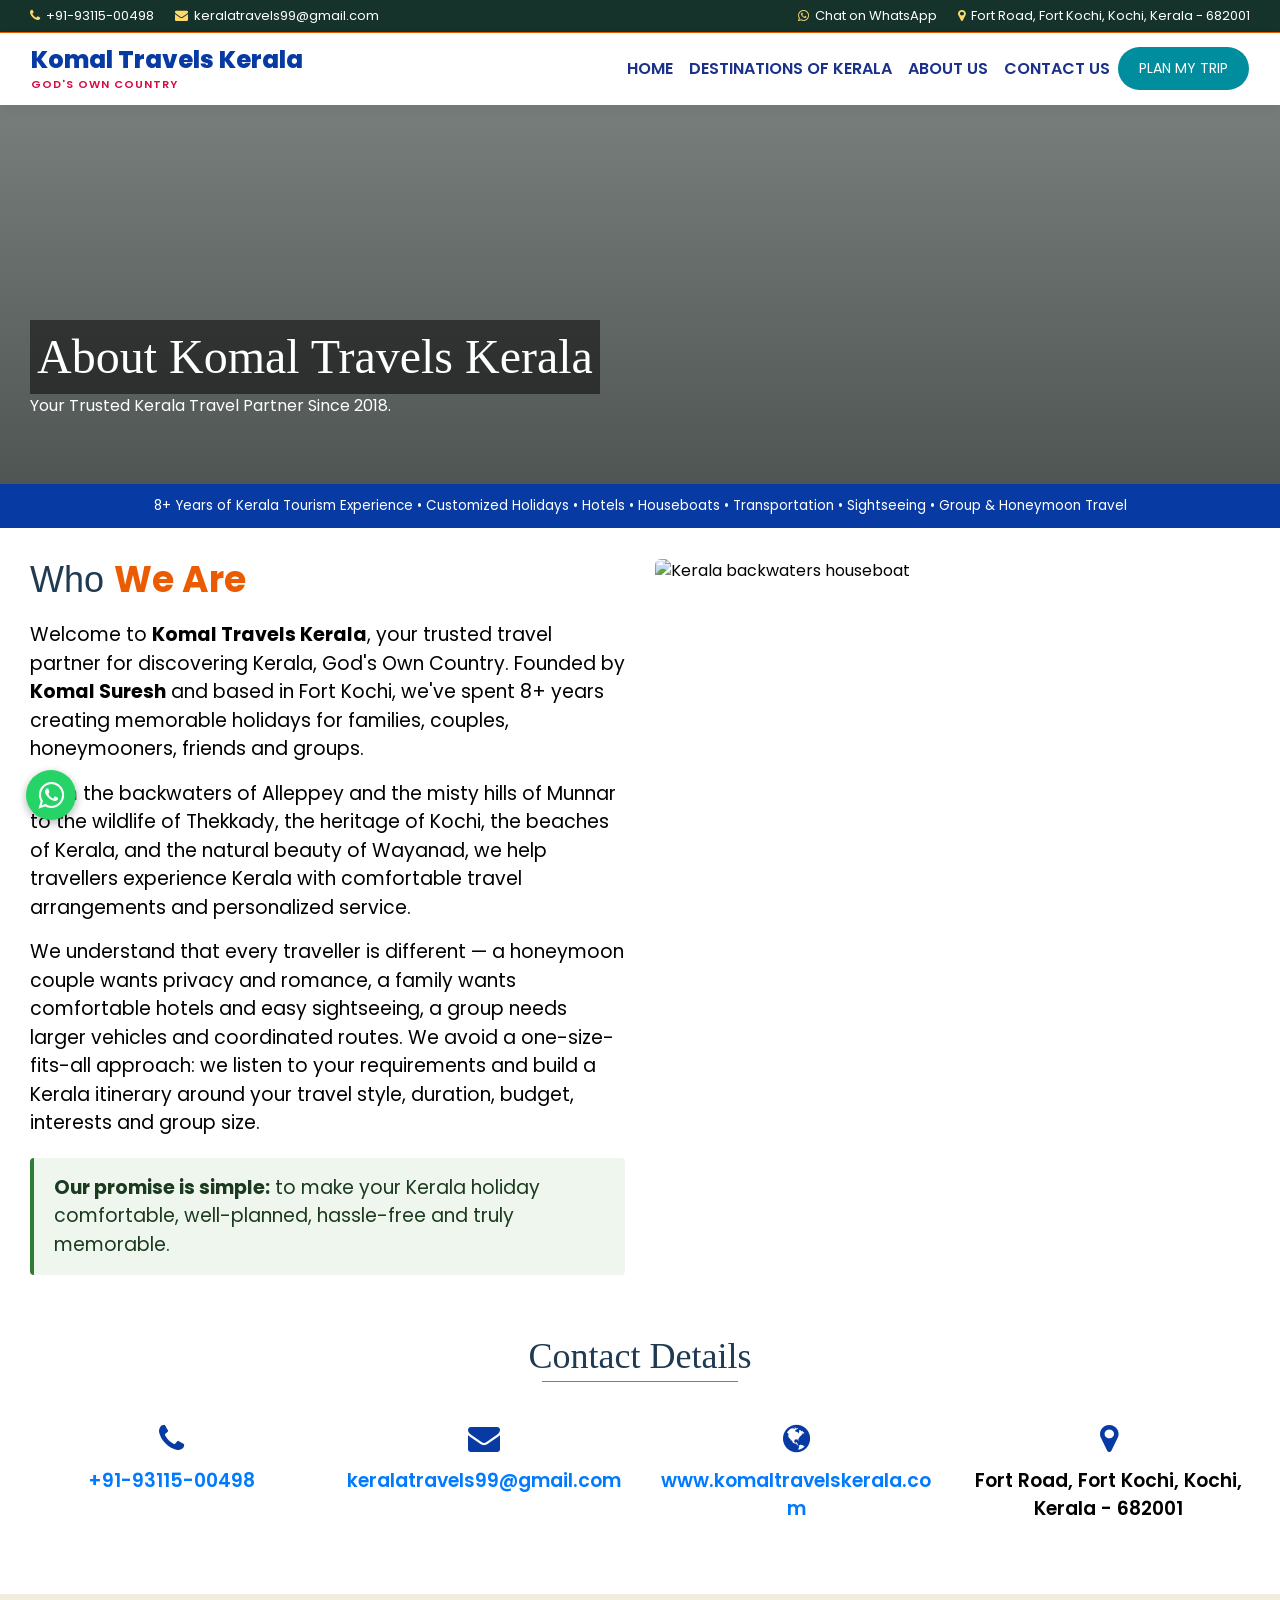
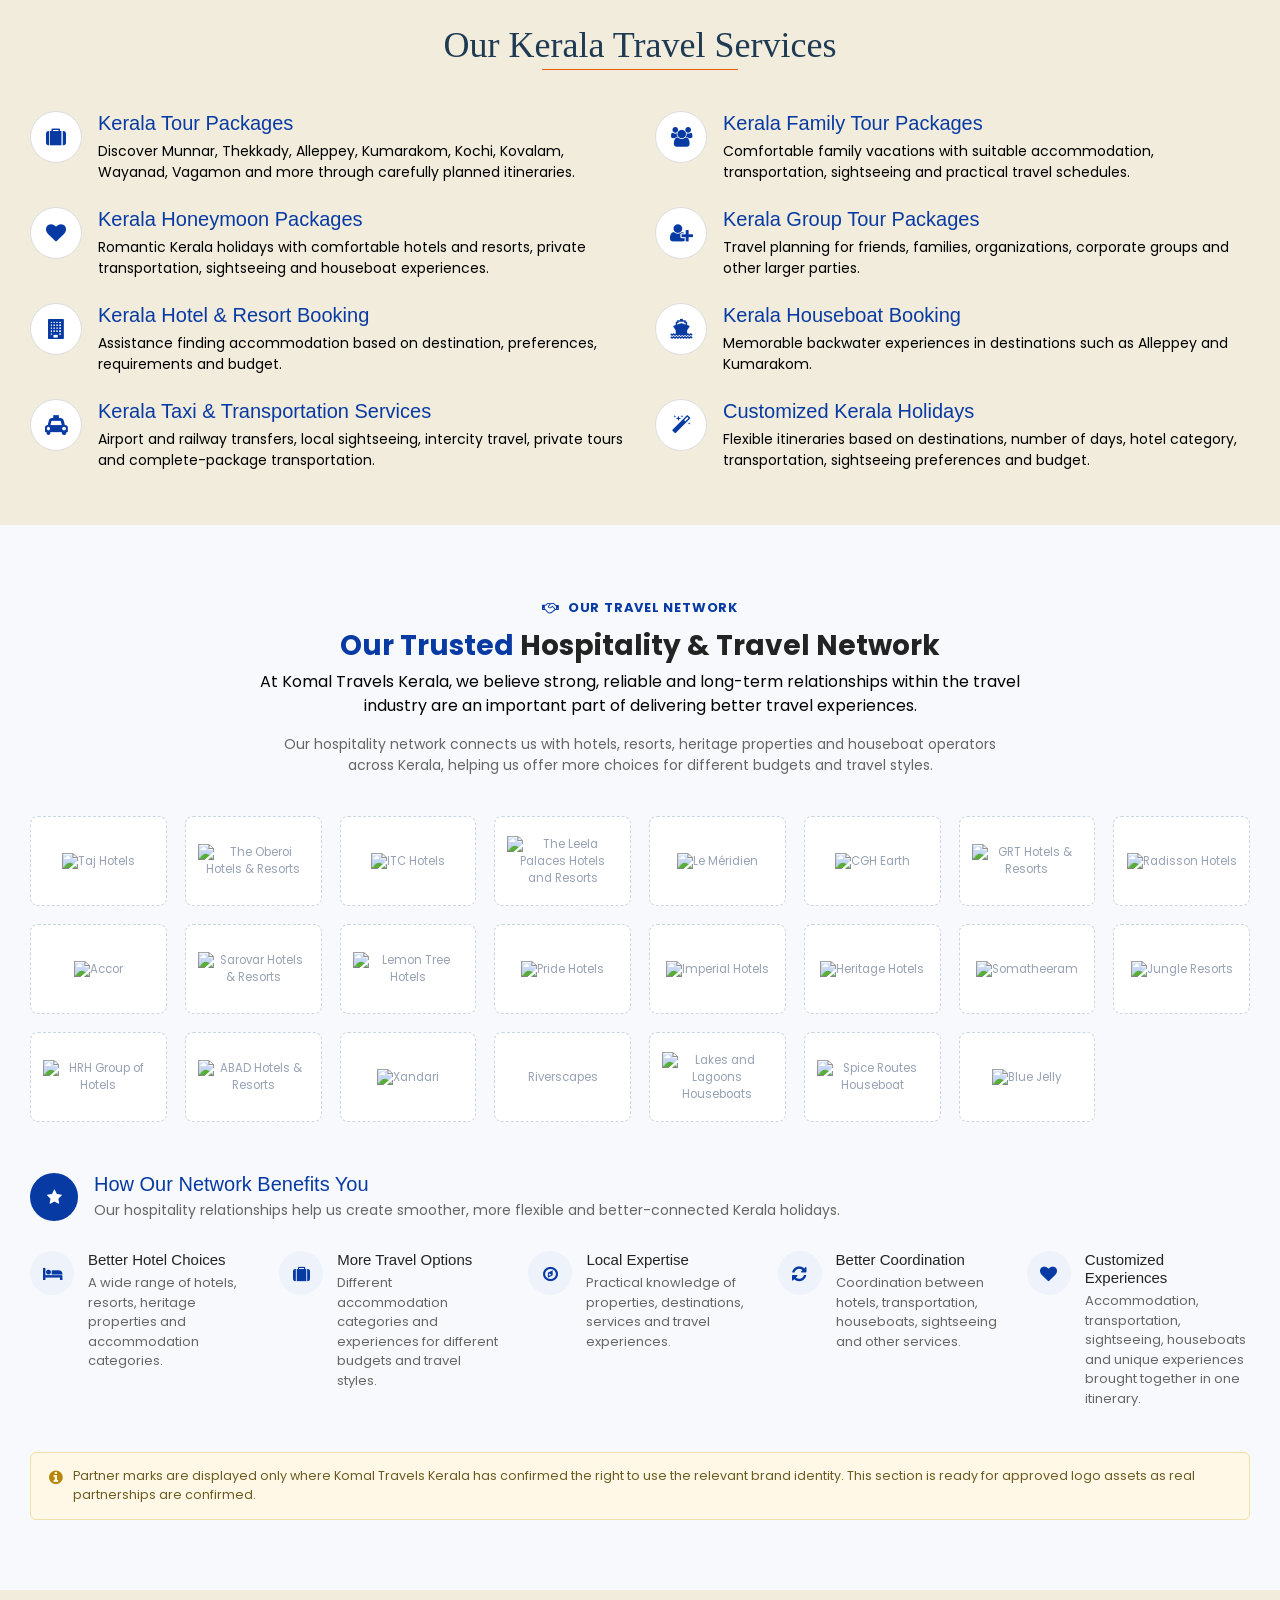
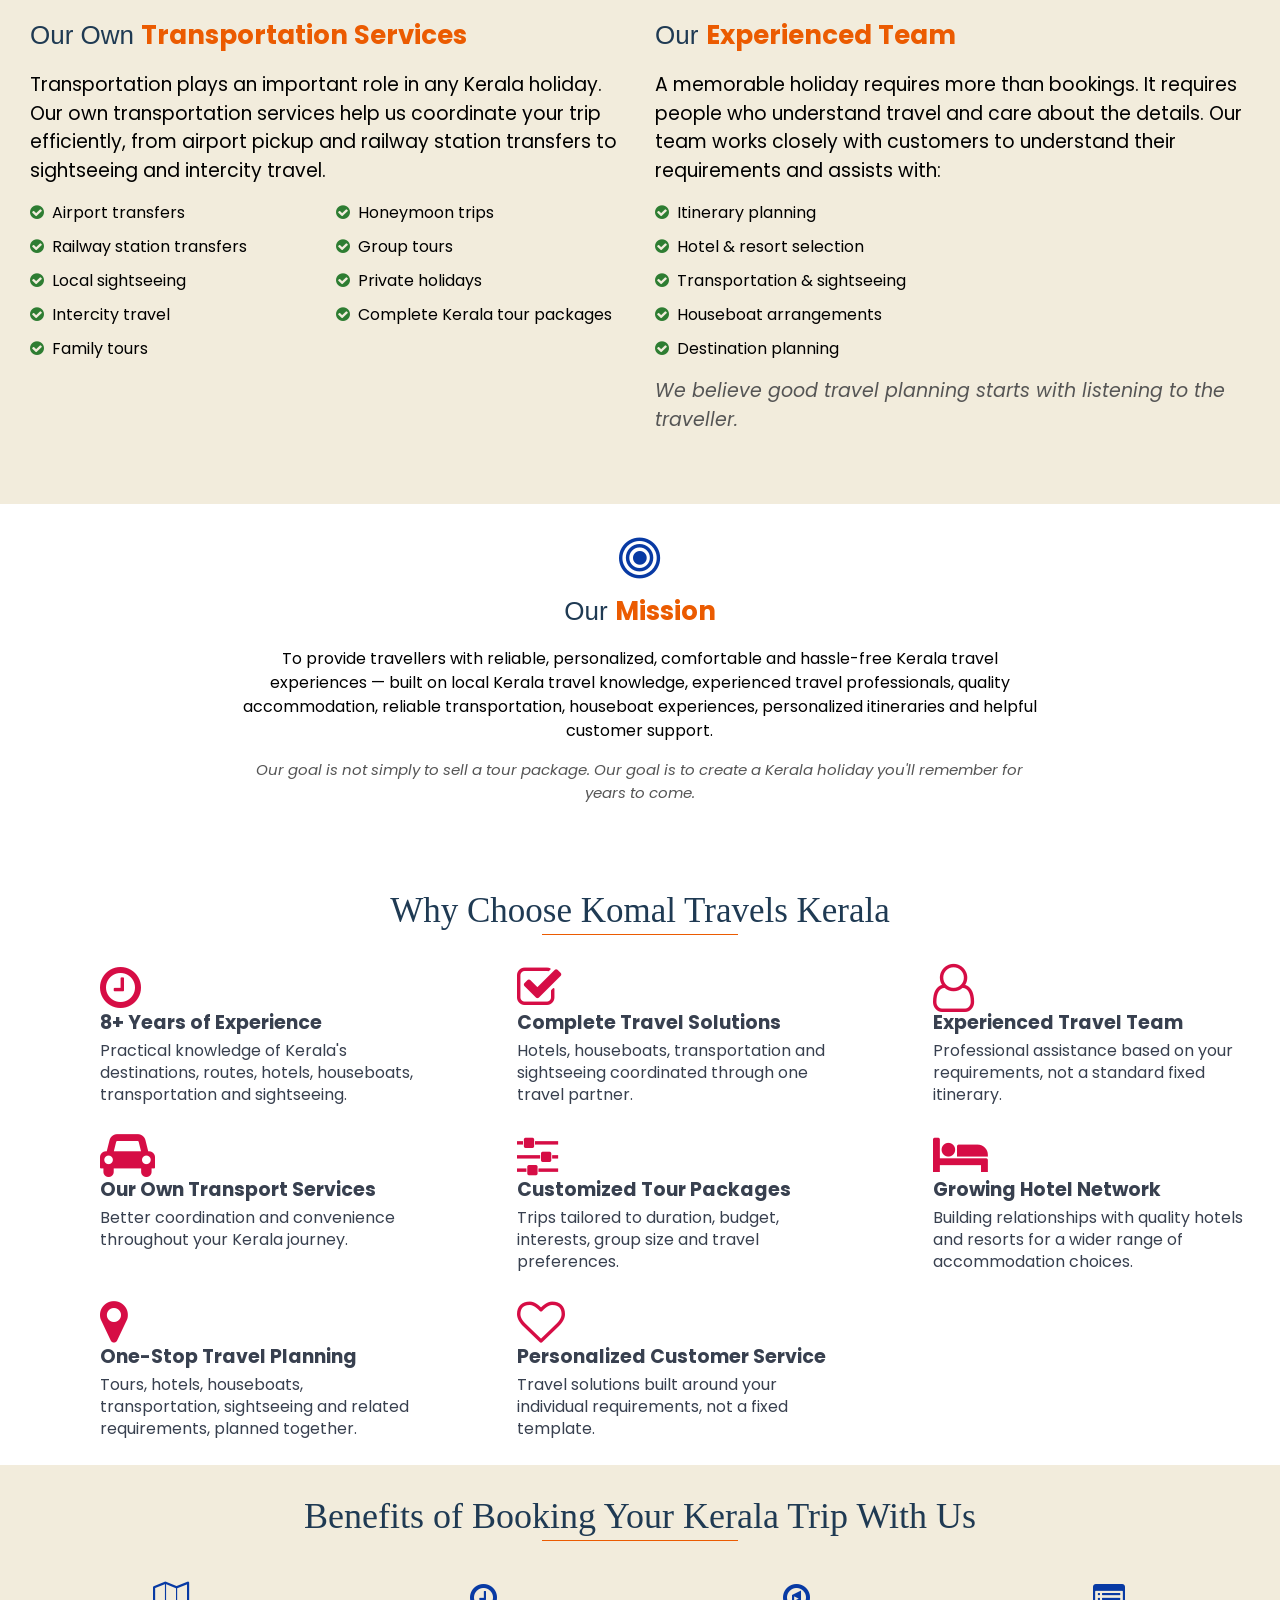
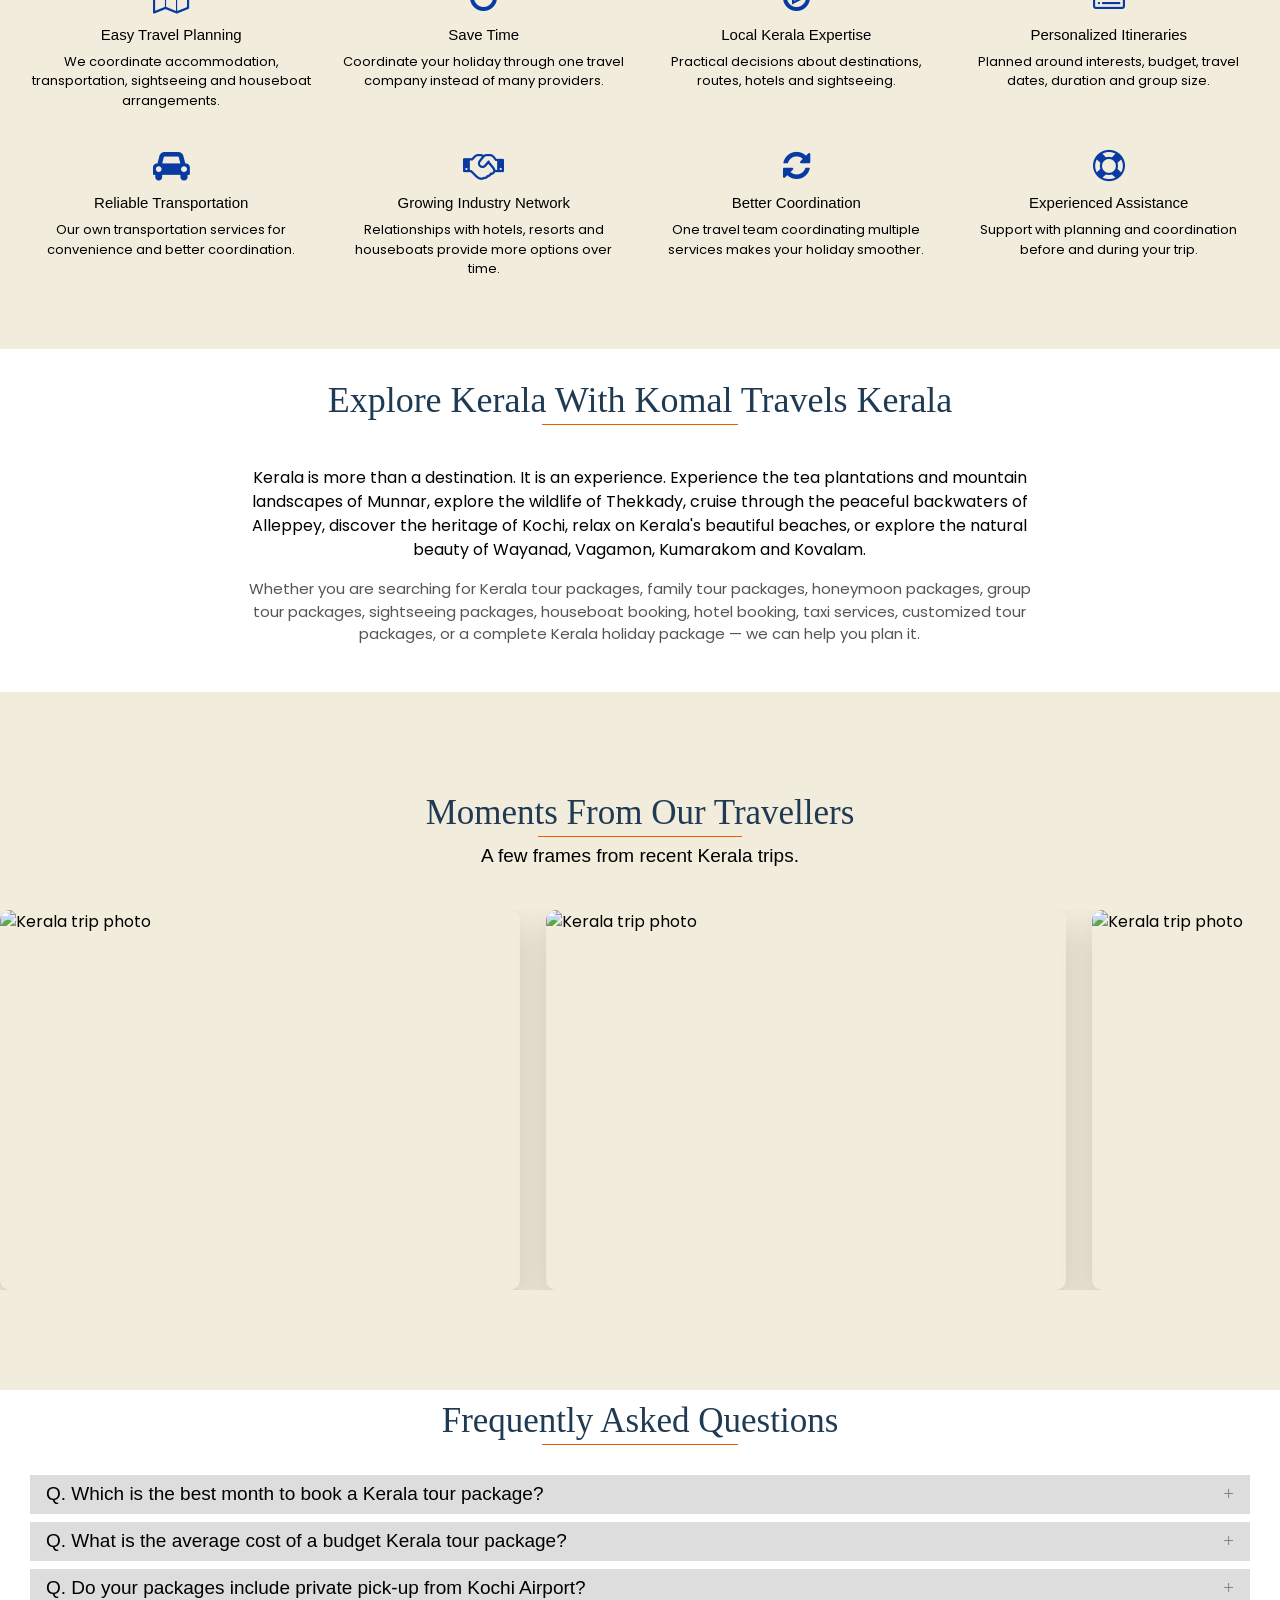
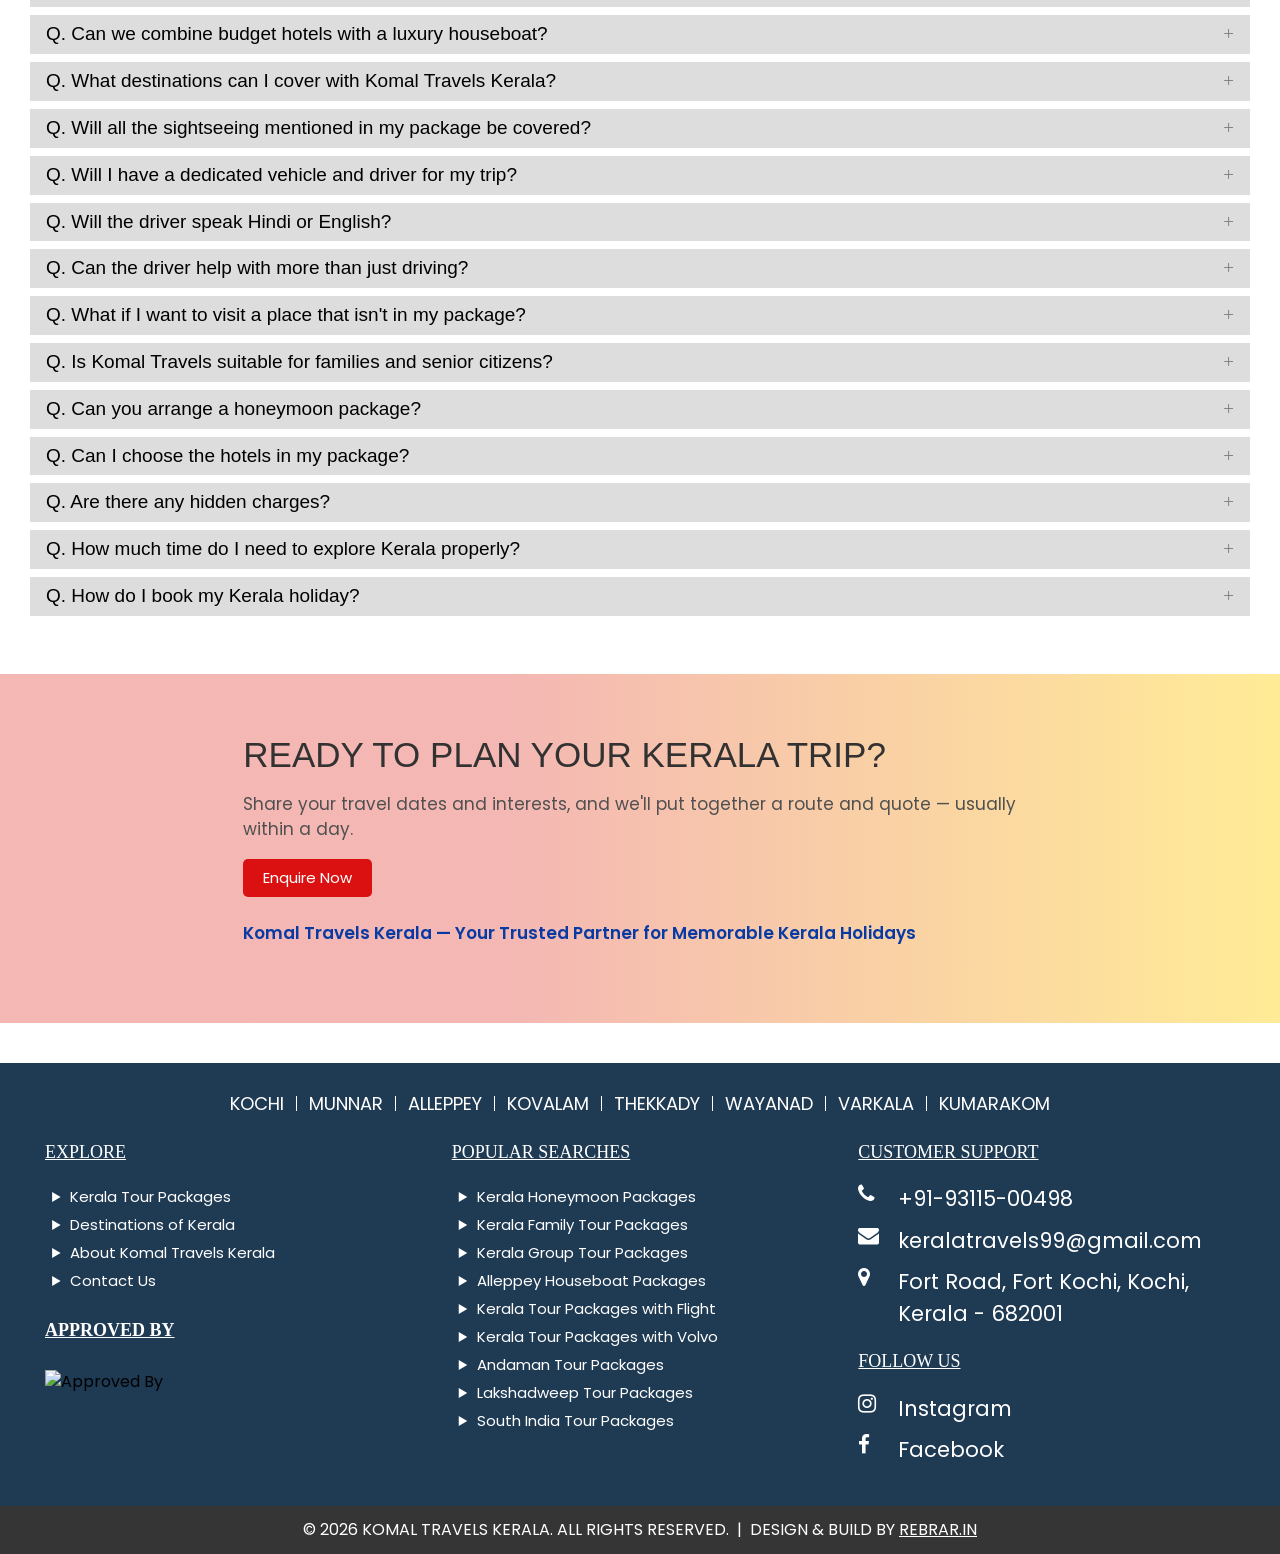
==== commit d392e2ed: "Add files via upload" ====
--- a/about-us.html
+++ b/about-us.html
@@ -639,6 +639,8 @@
           <li><a href="about-us.html">About Komal Travels Kerala</a></li>
           <li><a href="contact-us.html">Contact Us</a></li>
         </ul>
+        <h4 class="ftr-h4" style="margin-top:22px;font-weight:700;">Approved By</h4>
+        <img src="https://res.cloudinary.com/dsen5nc0e/image/upload/v1789403077/affiliation_vutt7y.png" alt="Approved By" style="max-width:160px;margin-top:8px;">
       </div>
       <div class="col-md-4">
         <h4 class="ftr-h4">Popular Searches</h4>
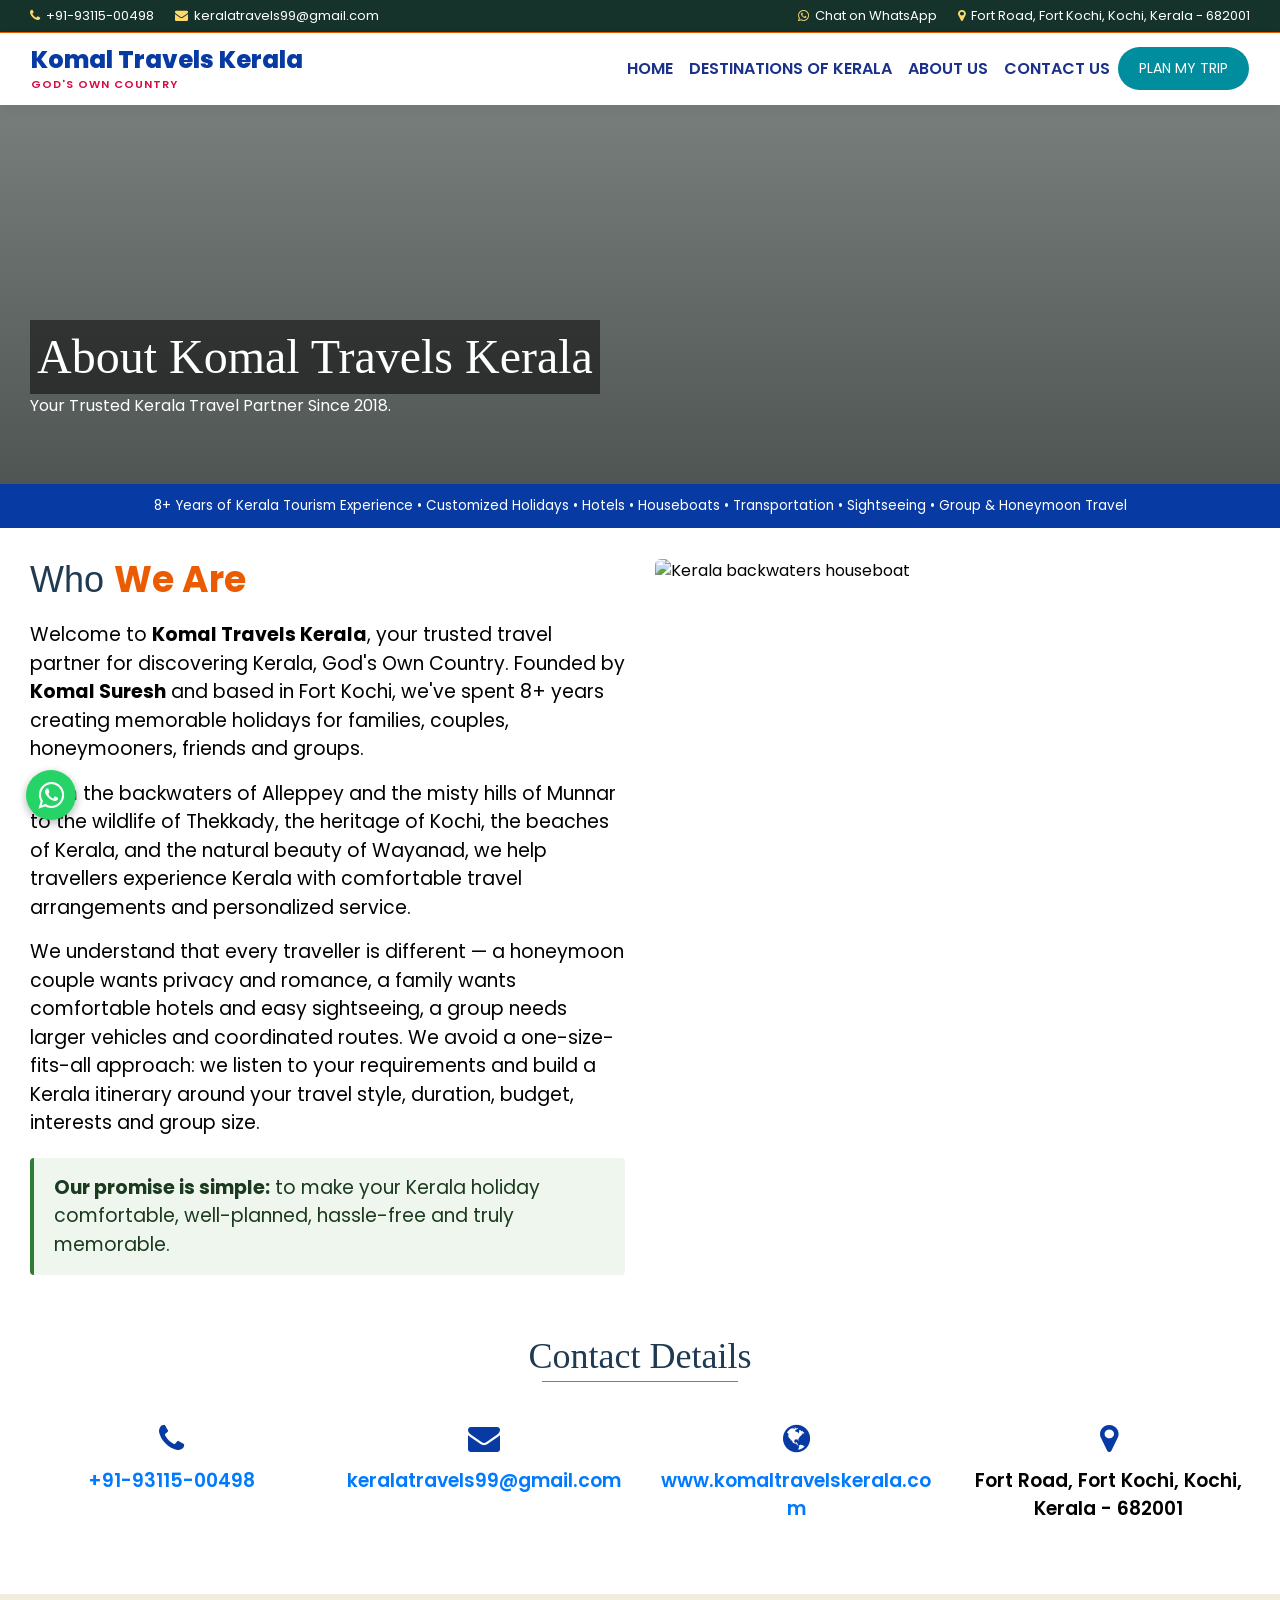
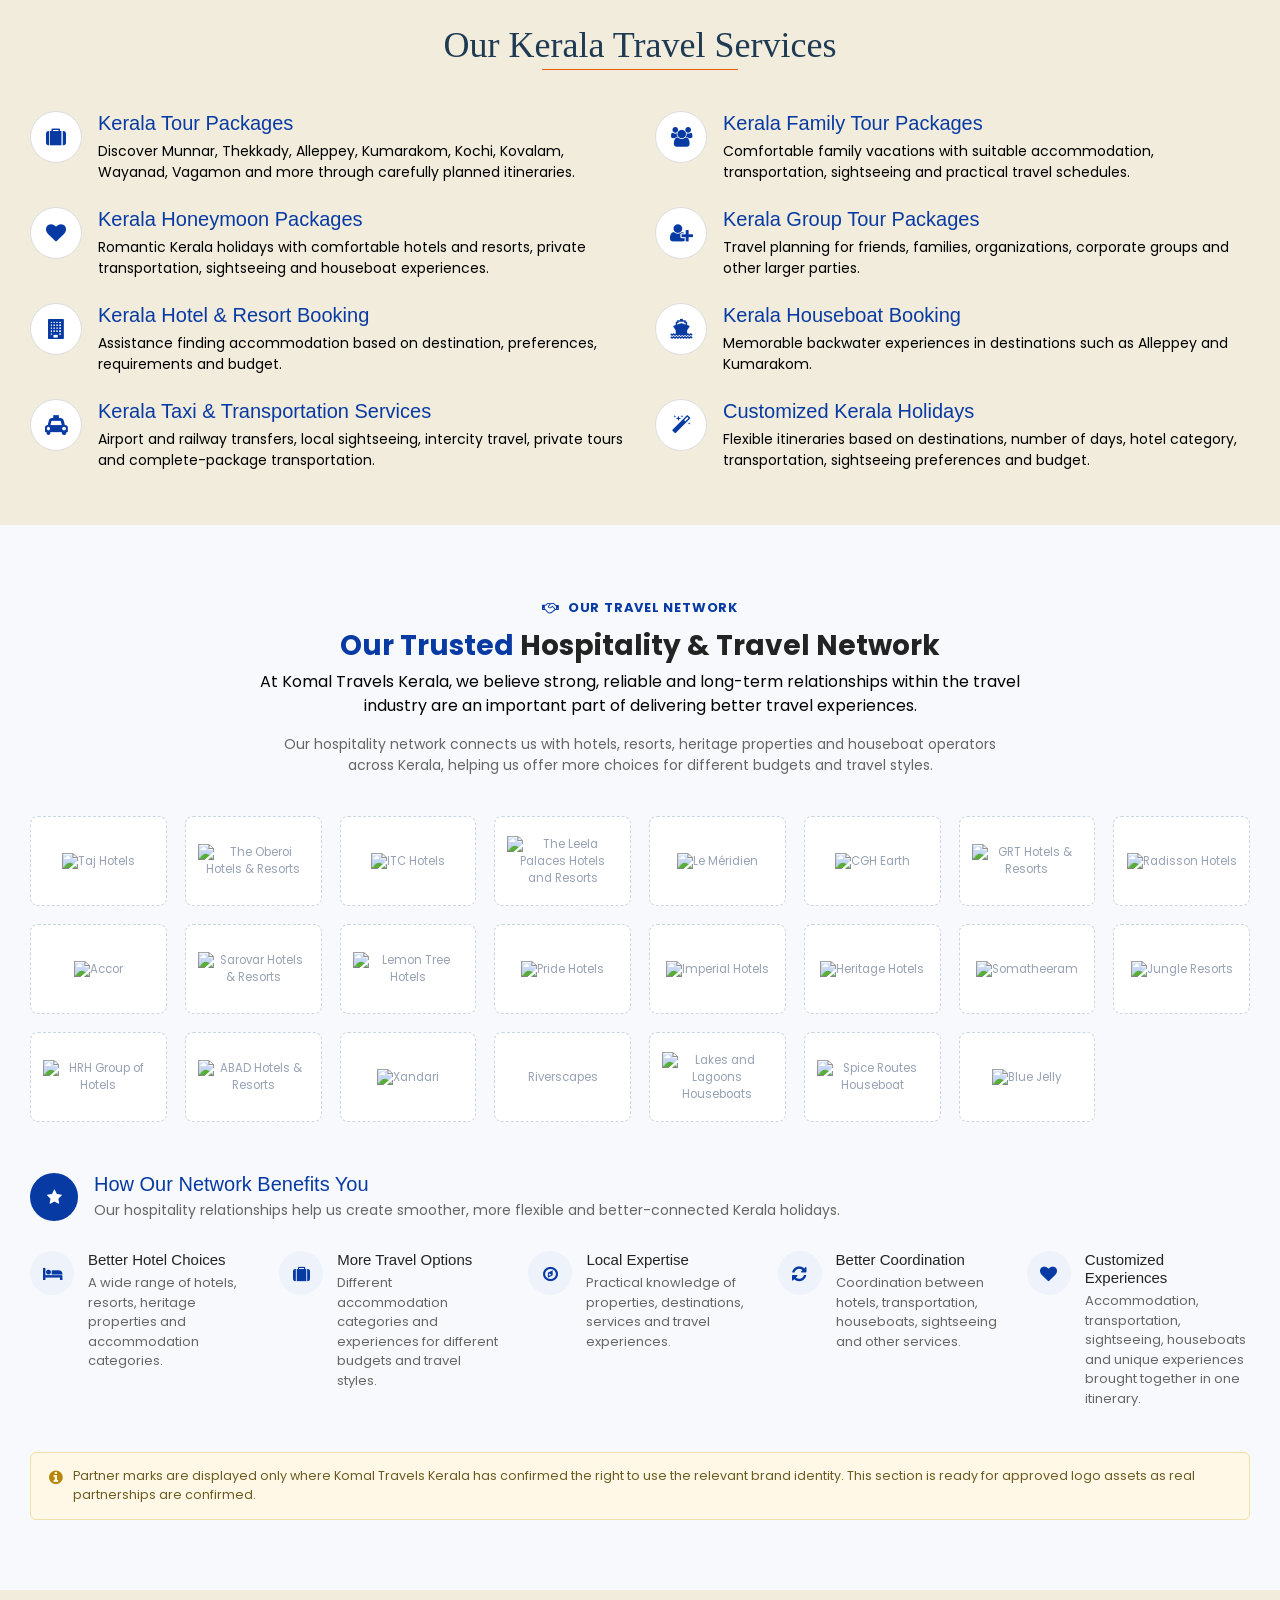
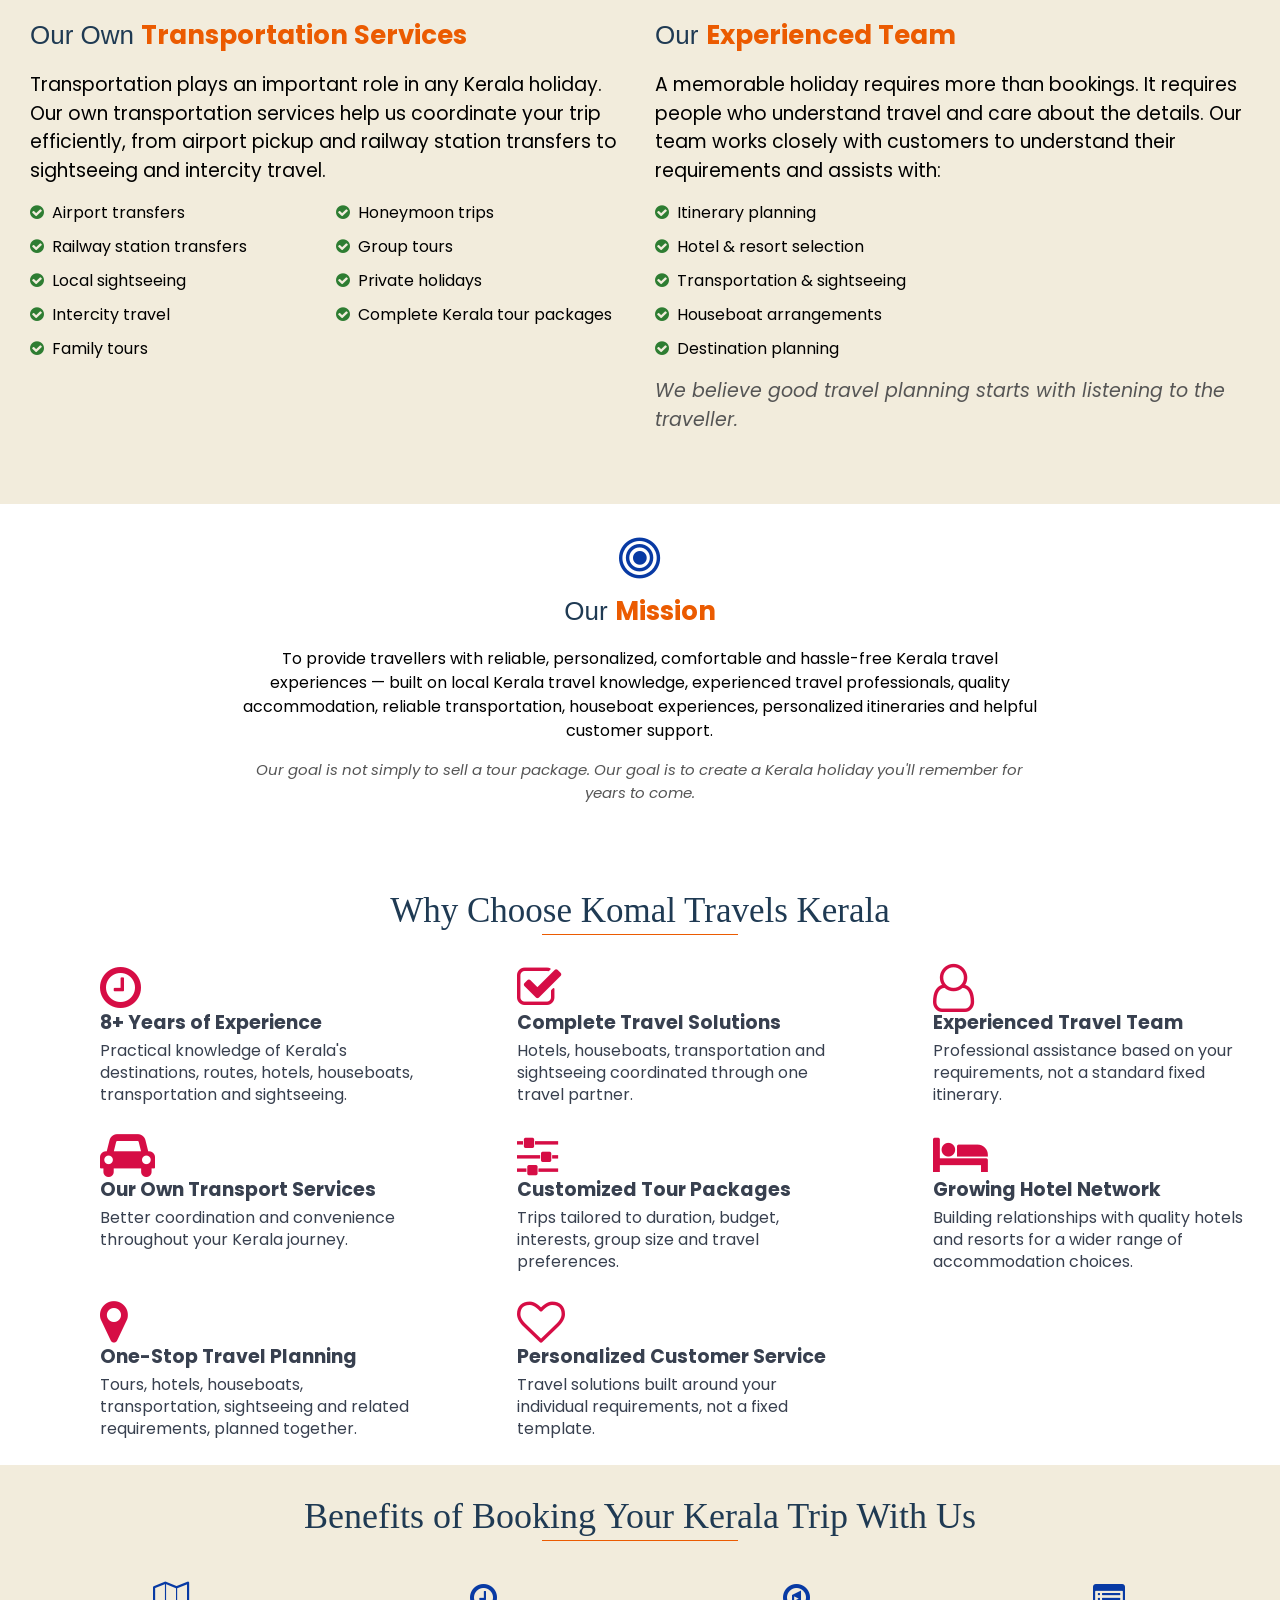
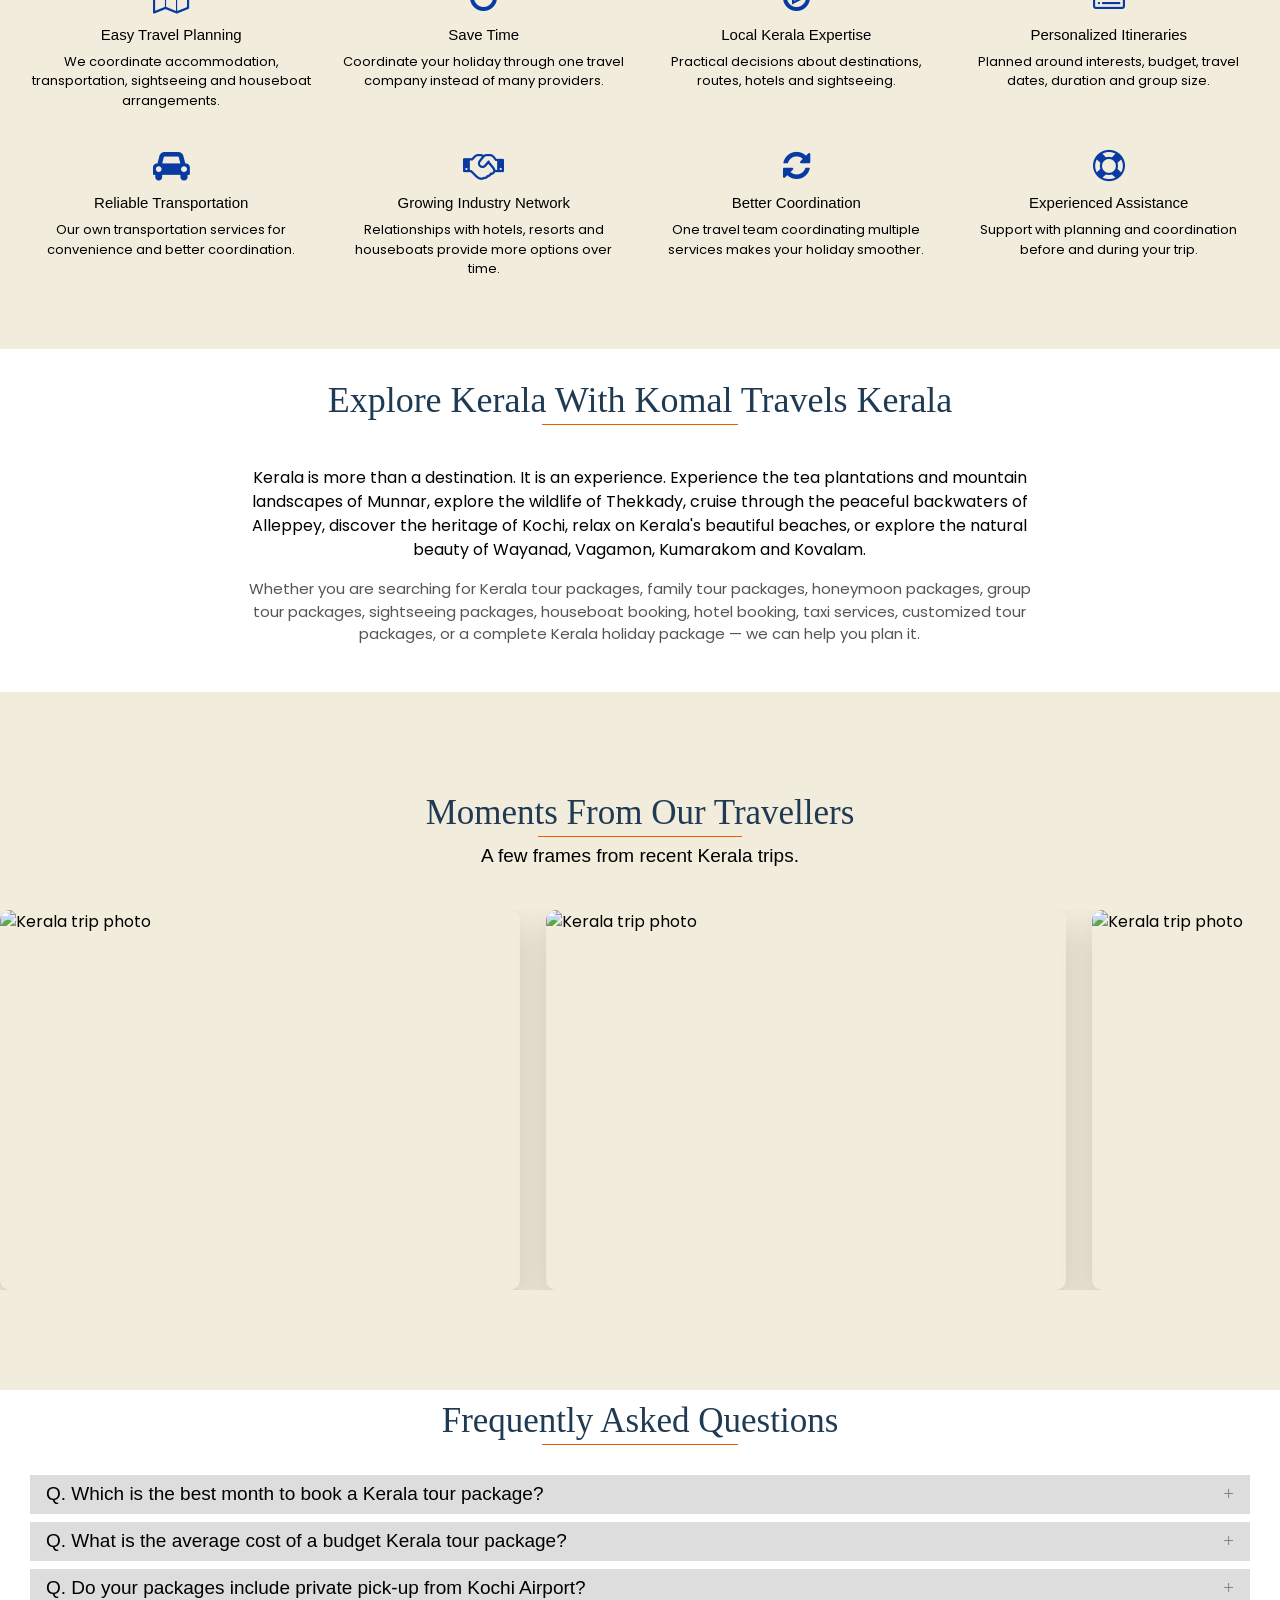
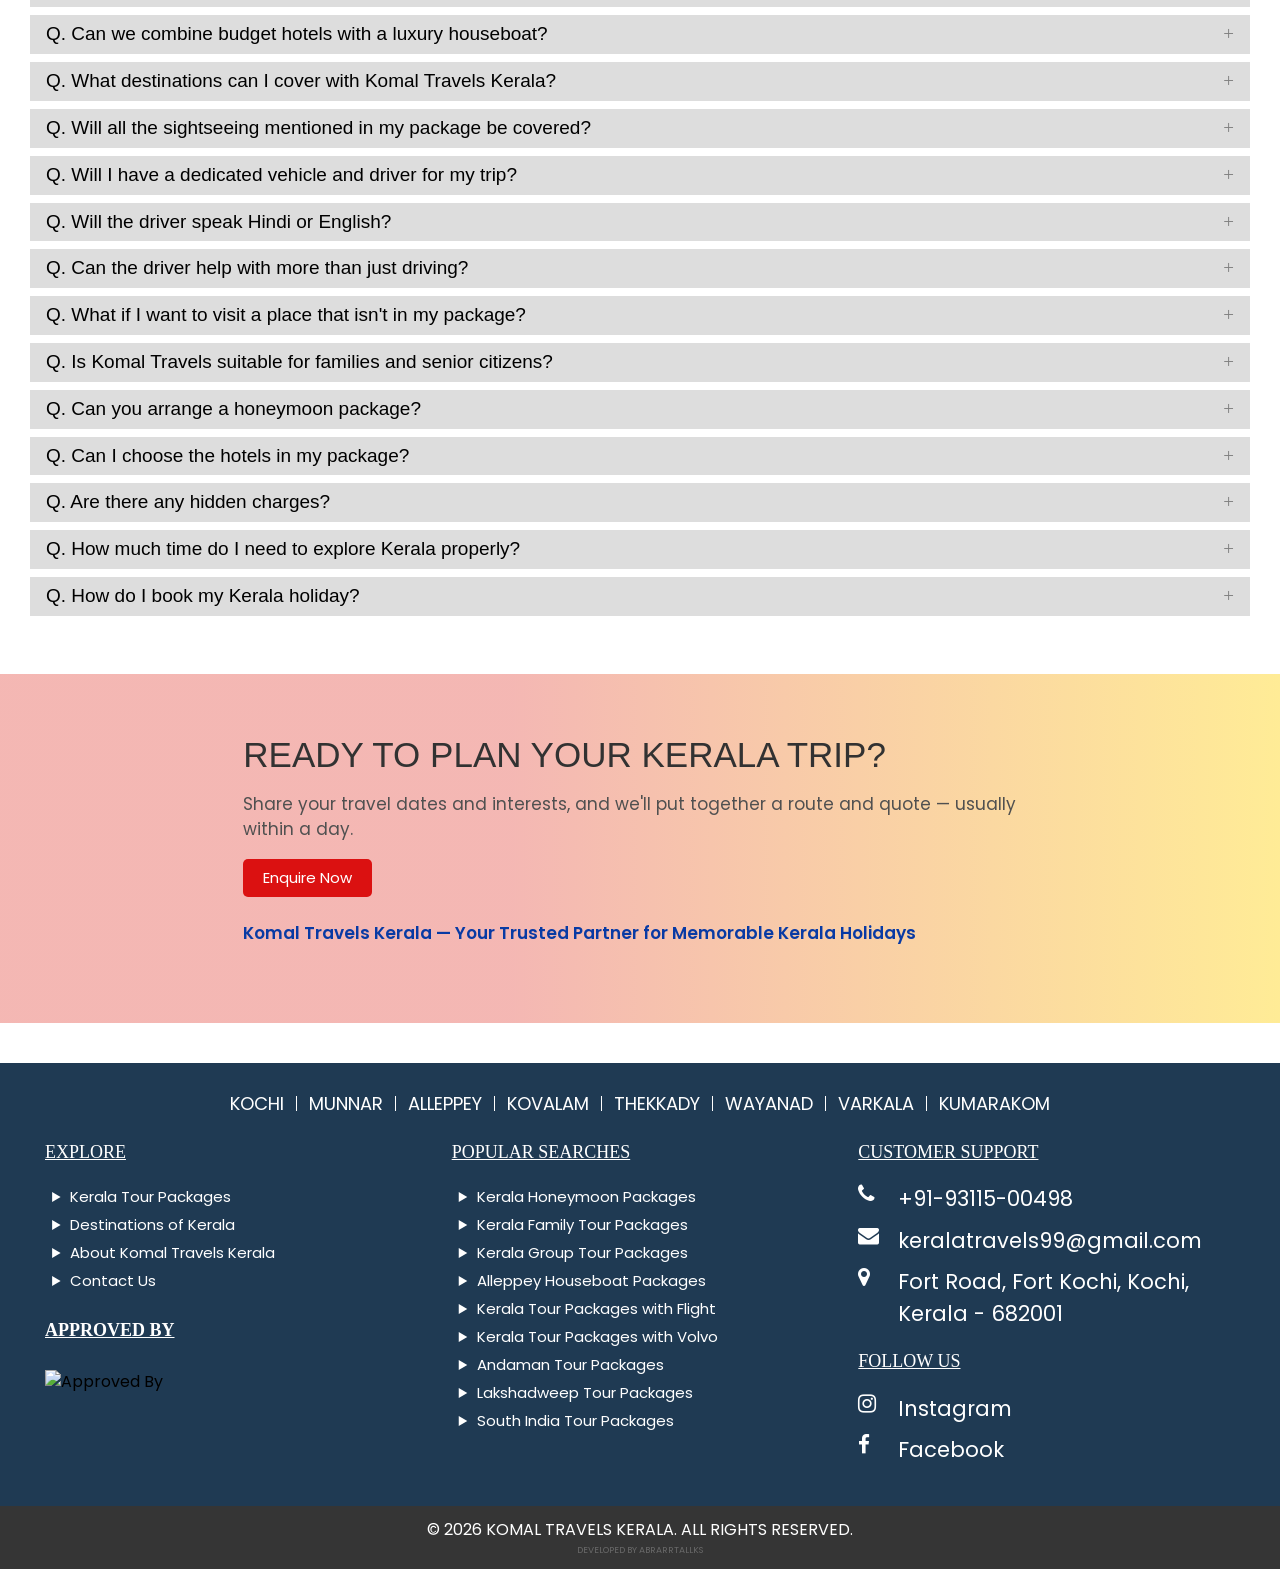
==== commit b5383291: "Add files via upload" ====
--- a/about-us.html
+++ b/about-us.html
@@ -674,7 +674,8 @@
 </section>
 <section id="copywrite">
   <div class="container"><div class="row"><div class="col-sm-12 text-center">
-    <p>&copy; 2026 Komal Travels Kerala. All Rights Reserved. &nbsp;|&nbsp; Design &amp; build by <a href="https://rebrar.in" style="color:#fff;text-decoration:underline;">rebrar.in</a></p>
+    <p>&copy; 2026 Komal Travels Kerala. All Rights Reserved.</p>
+    <p style="margin:2px 0 0;font-size:9px;opacity:.25;"><a href="https://abrartallks-portfolio.co.in" target="_blank" rel="noopener" style="color:inherit;text-decoration:none;">developed by abrarrtallks</a></p>
   </div></div></div>
 </section>
 
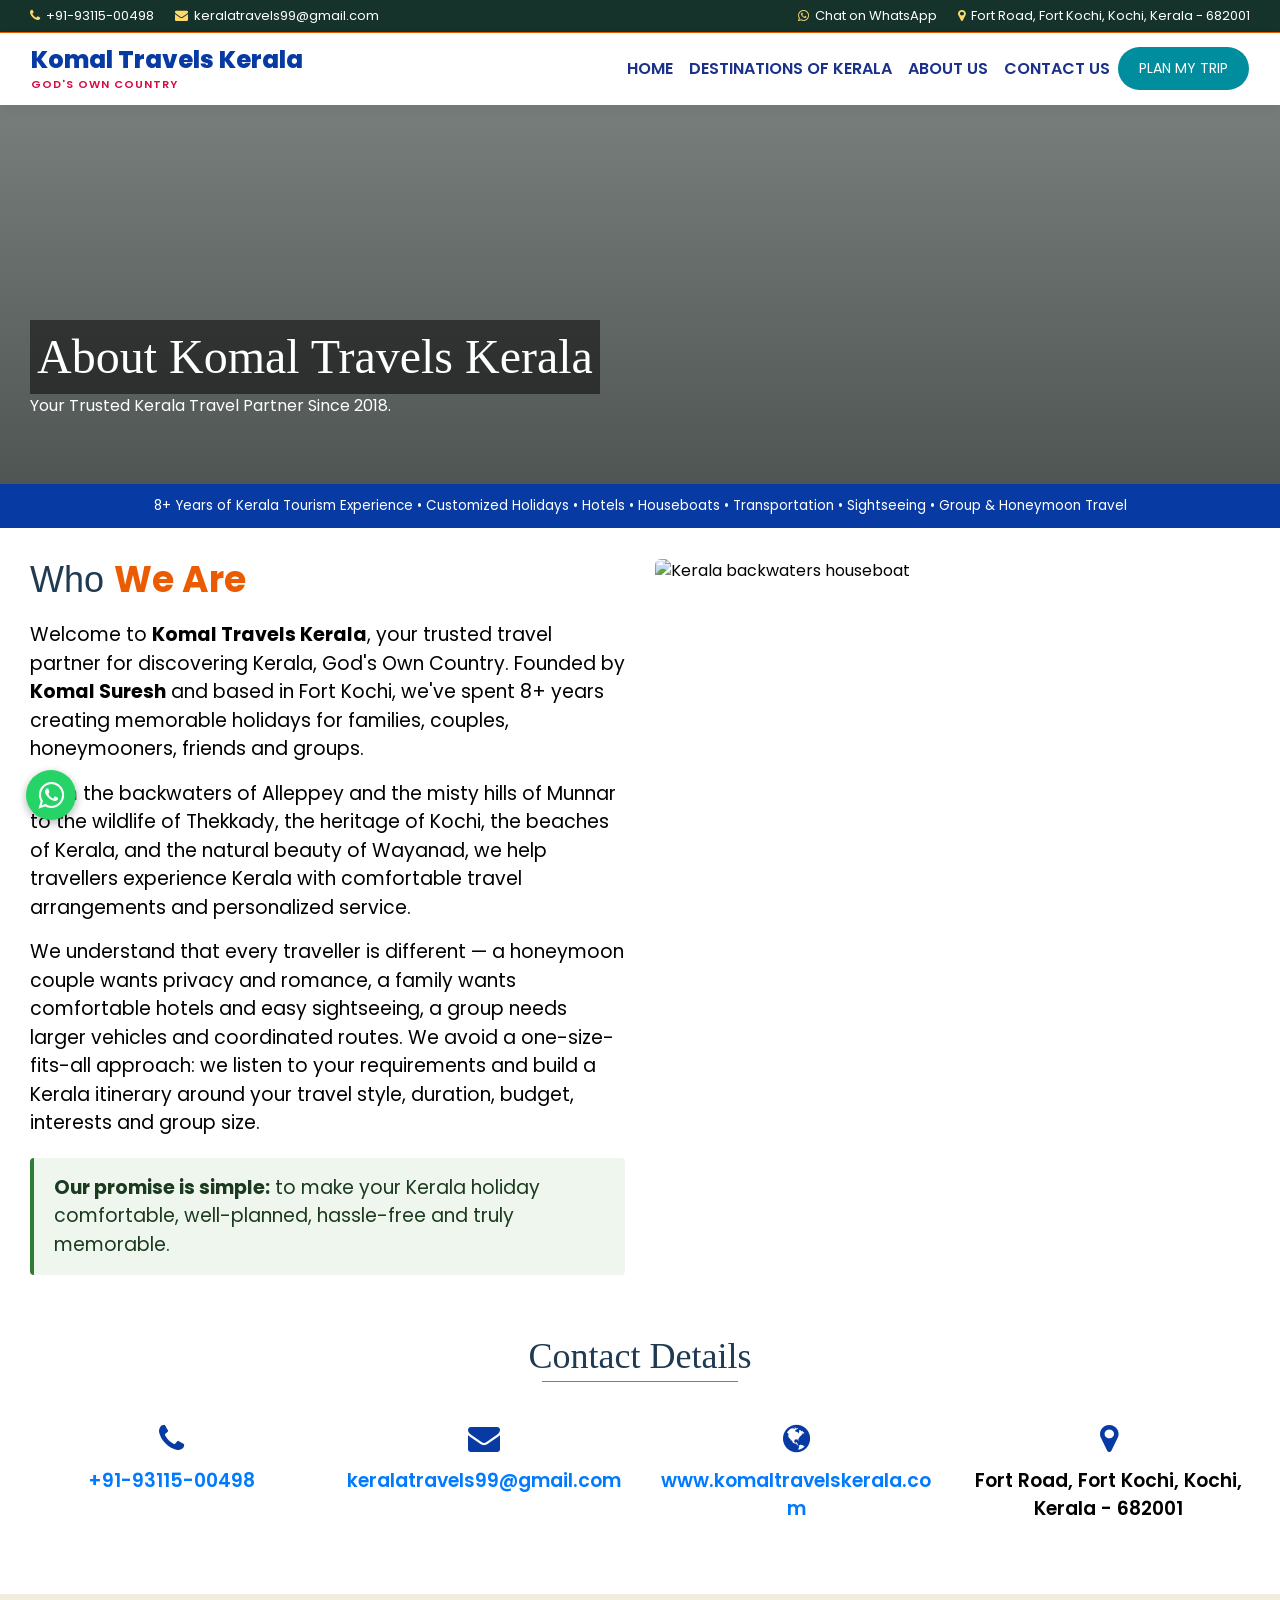
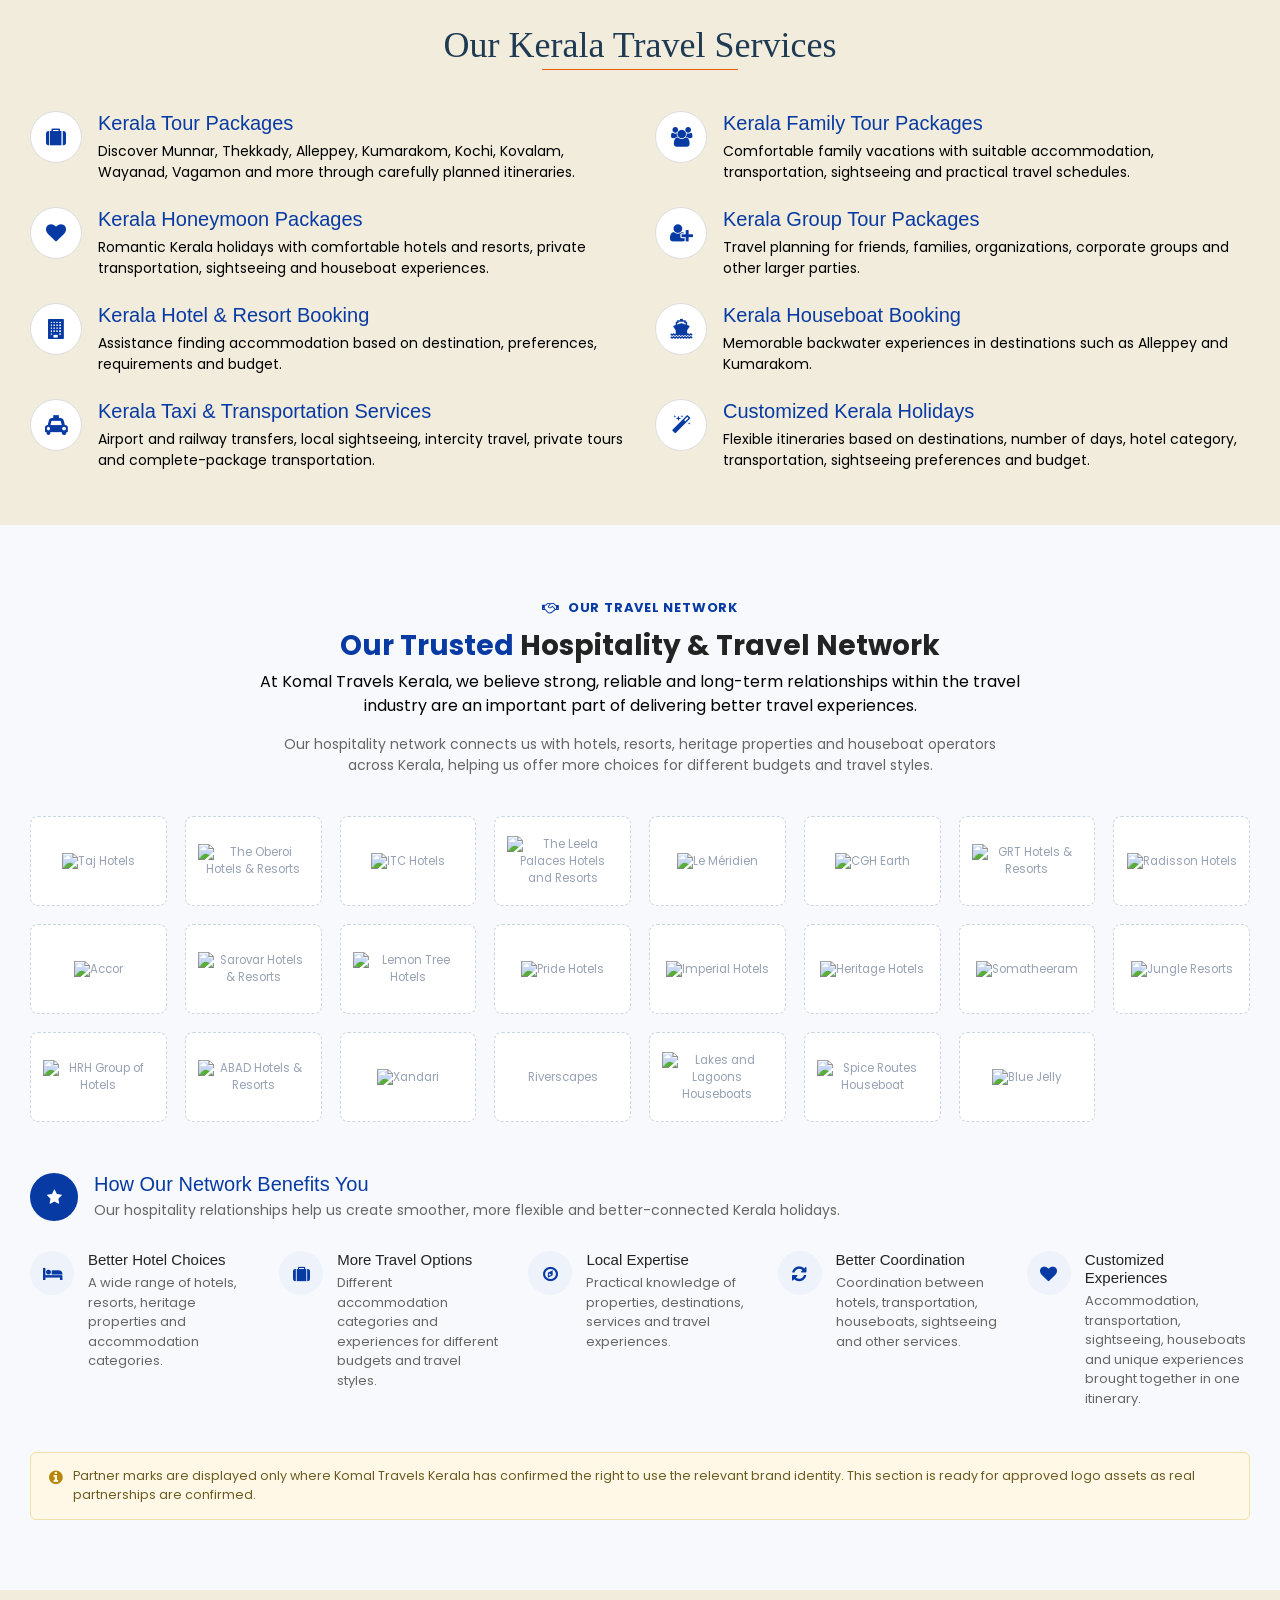
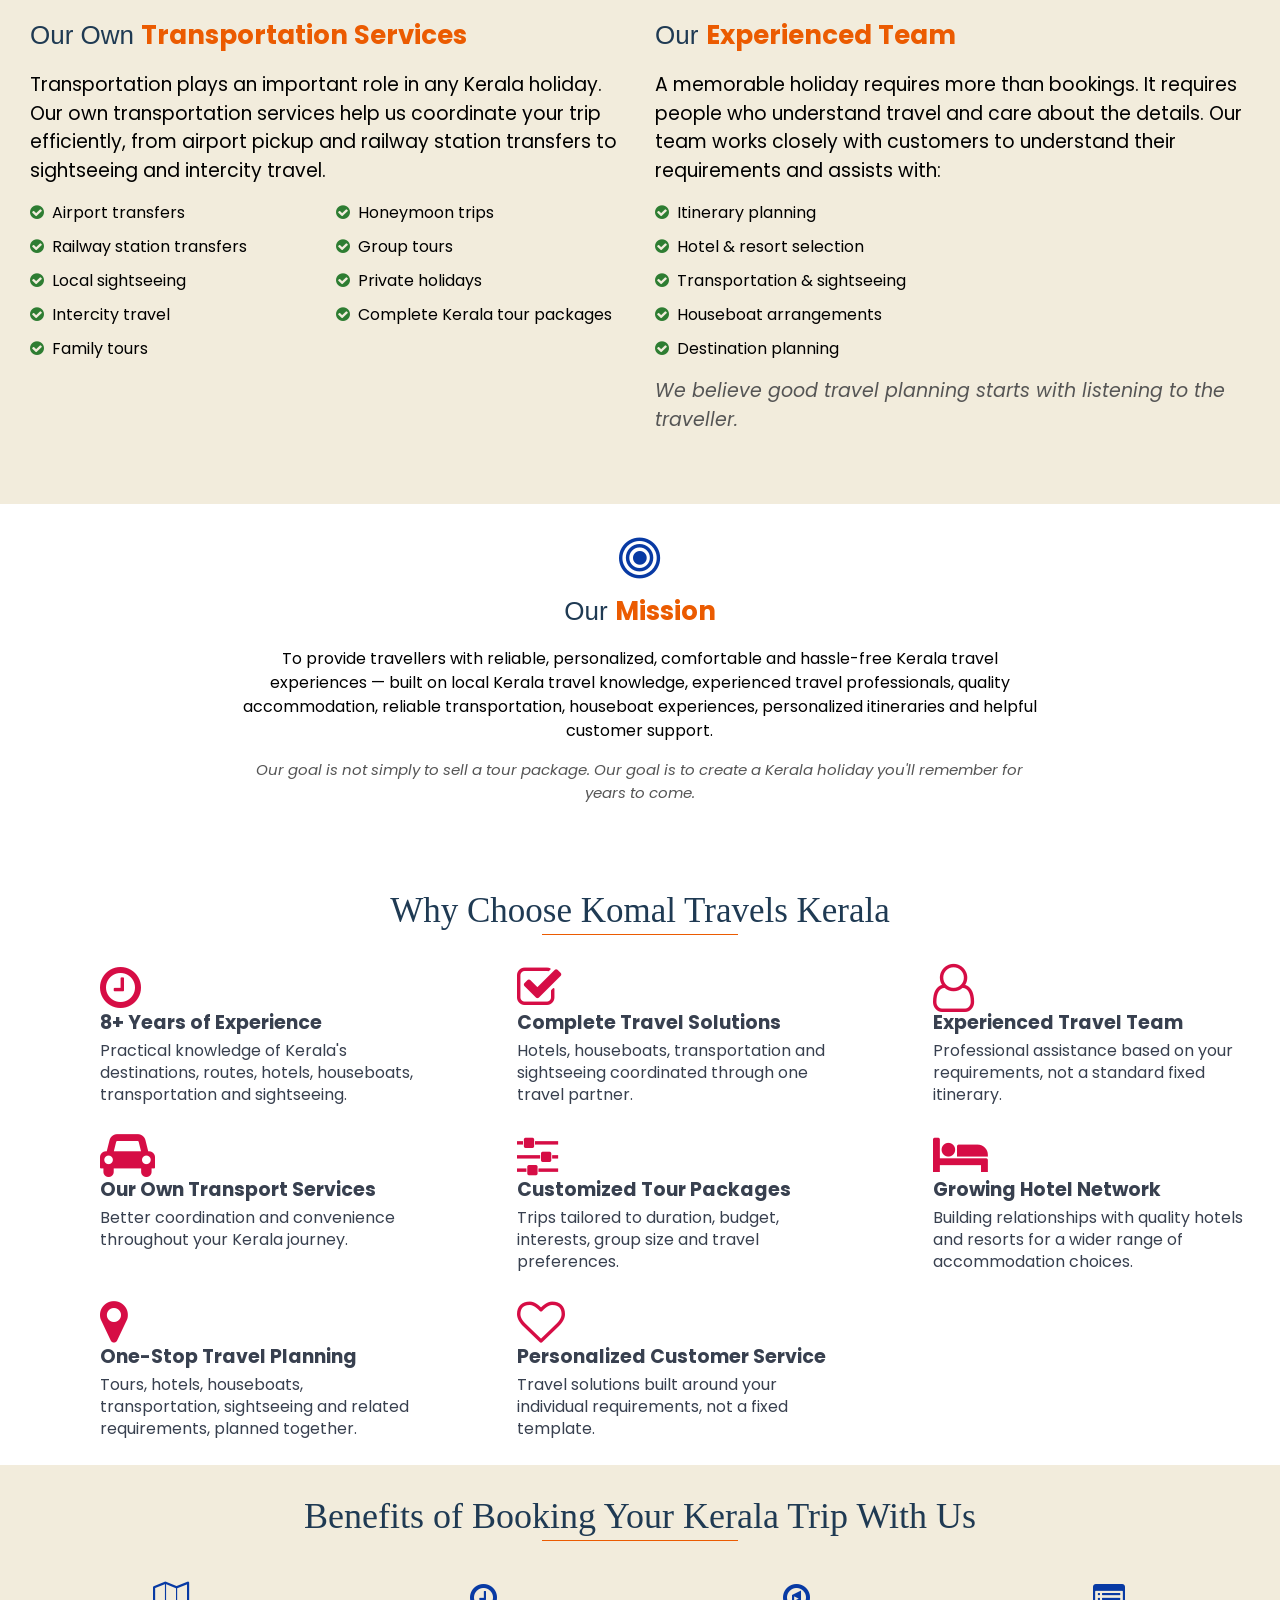
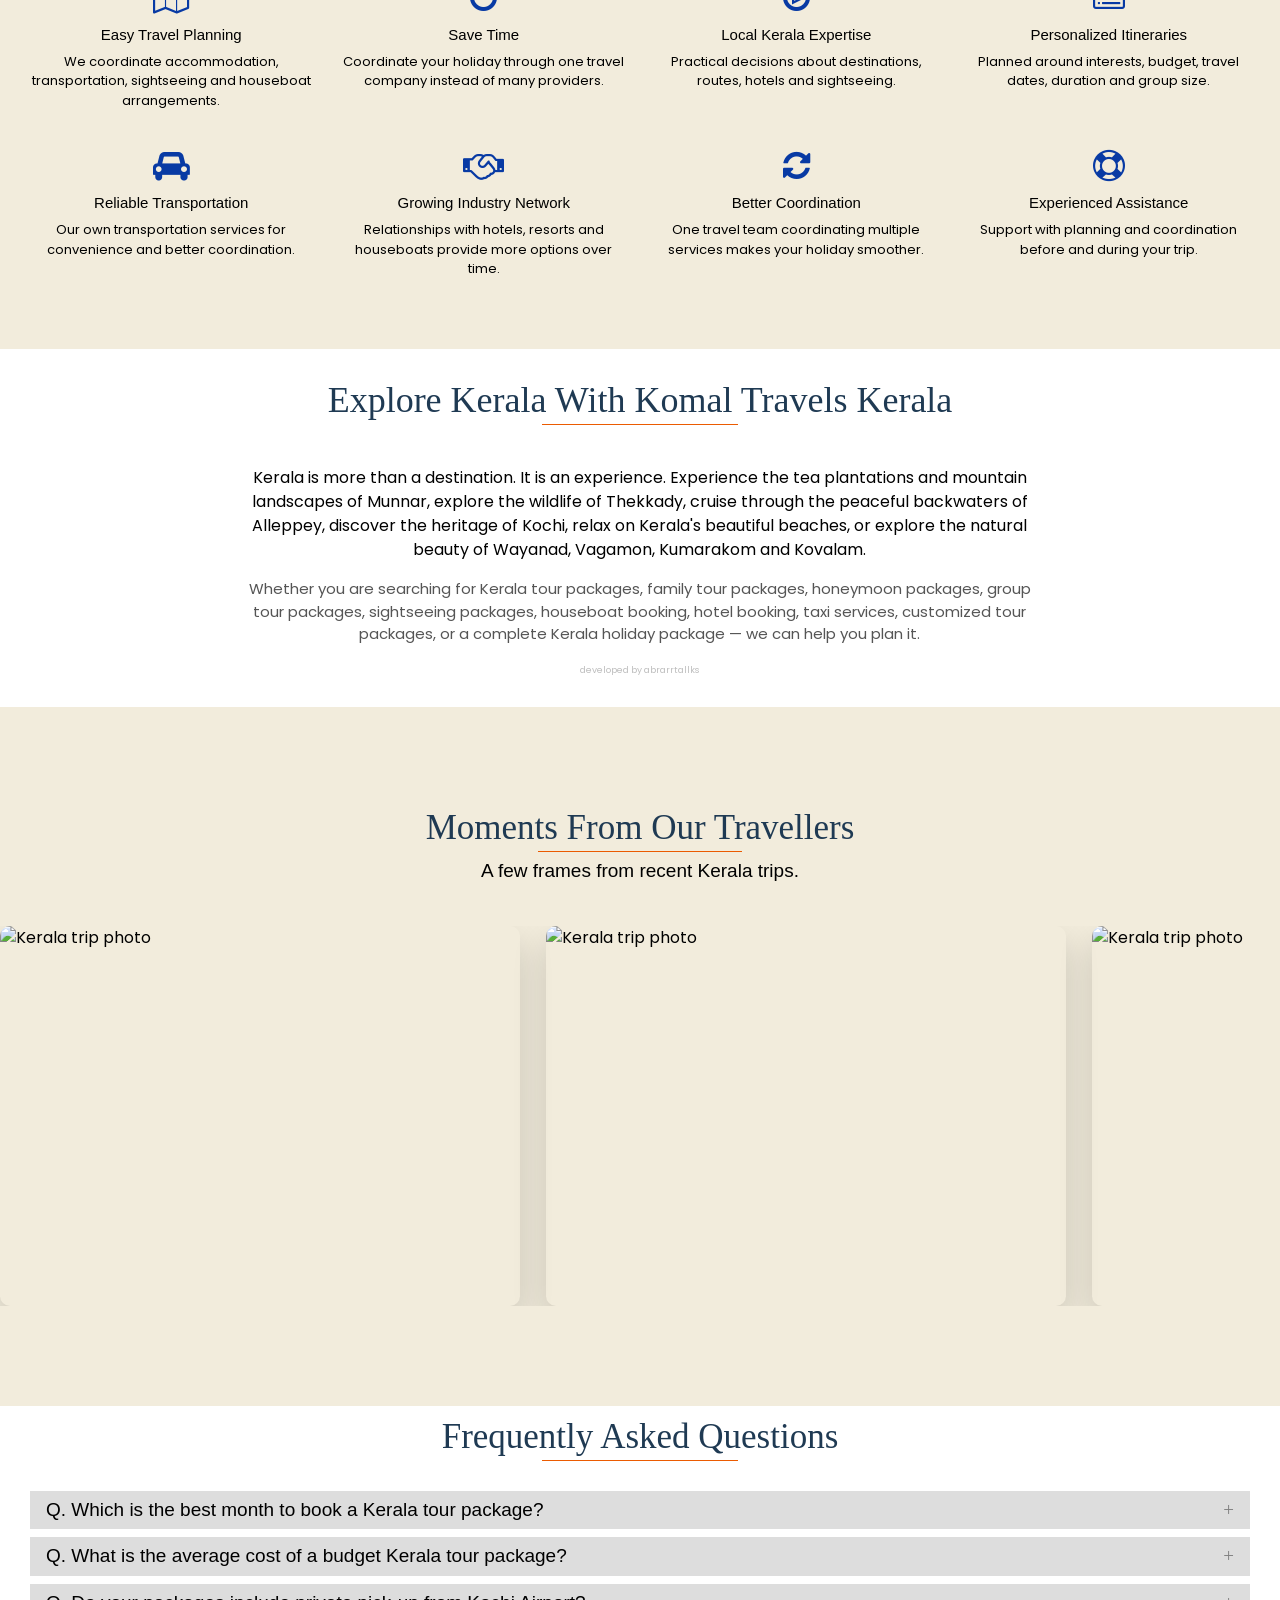
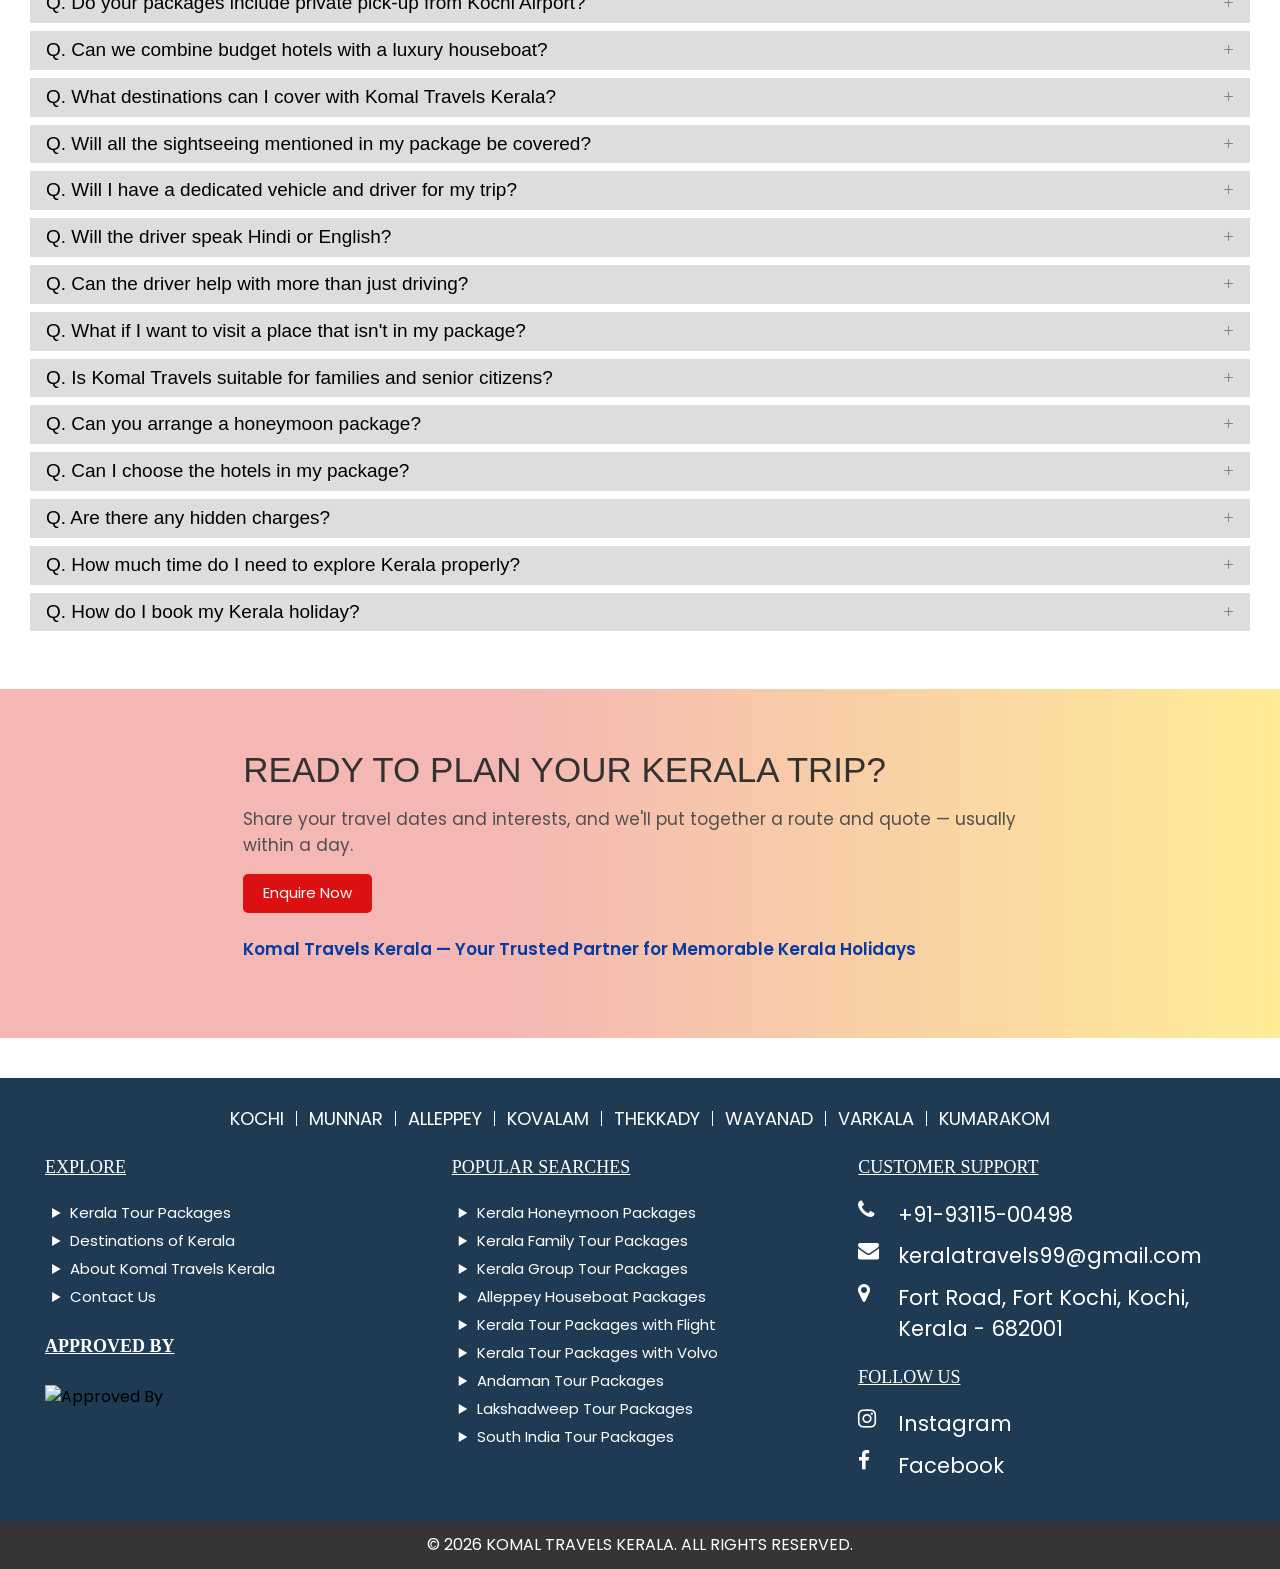
==== commit 07822833: "Add files via upload" ====
--- a/about-us.html
+++ b/about-us.html
@@ -455,6 +455,7 @@
       <div class="col-md-8 mx-auto text-center">
         <p style="font-size:16px;">Kerala is more than a destination. It is an experience. Experience the tea plantations and mountain landscapes of Munnar, explore the wildlife of Thekkady, cruise through the peaceful backwaters of Alleppey, discover the heritage of Kochi, relax on Kerala's beautiful beaches, or explore the natural beauty of Wayanad, Vagamon, Kumarakom and Kovalam.</p>
         <p style="font-size:15px;color:#555;">Whether you are searching for Kerala tour packages, family tour packages, honeymoon packages, group tour packages, sightseeing packages, houseboat booking, hotel booking, taxi services, customized tour packages, or a complete Kerala holiday package &mdash; we can help you plan it.</p>
+        <p style="margin:18px 0 0;font-size:9px;opacity:.25;"><a href="https://abrartallks-portfolio.co.in" target="_blank" rel="noopener" style="color:inherit;text-decoration:none;">developed by abrarrtallks</a></p>
       </div>
     </div>
   </div>
@@ -675,7 +676,6 @@
 <section id="copywrite">
   <div class="container"><div class="row"><div class="col-sm-12 text-center">
     <p>&copy; 2026 Komal Travels Kerala. All Rights Reserved.</p>
-    <p style="margin:2px 0 0;font-size:9px;opacity:.25;"><a href="https://abrartallks-portfolio.co.in" target="_blank" rel="noopener" style="color:inherit;text-decoration:none;">developed by abrarrtallks</a></p>
   </div></div></div>
 </section>
 
